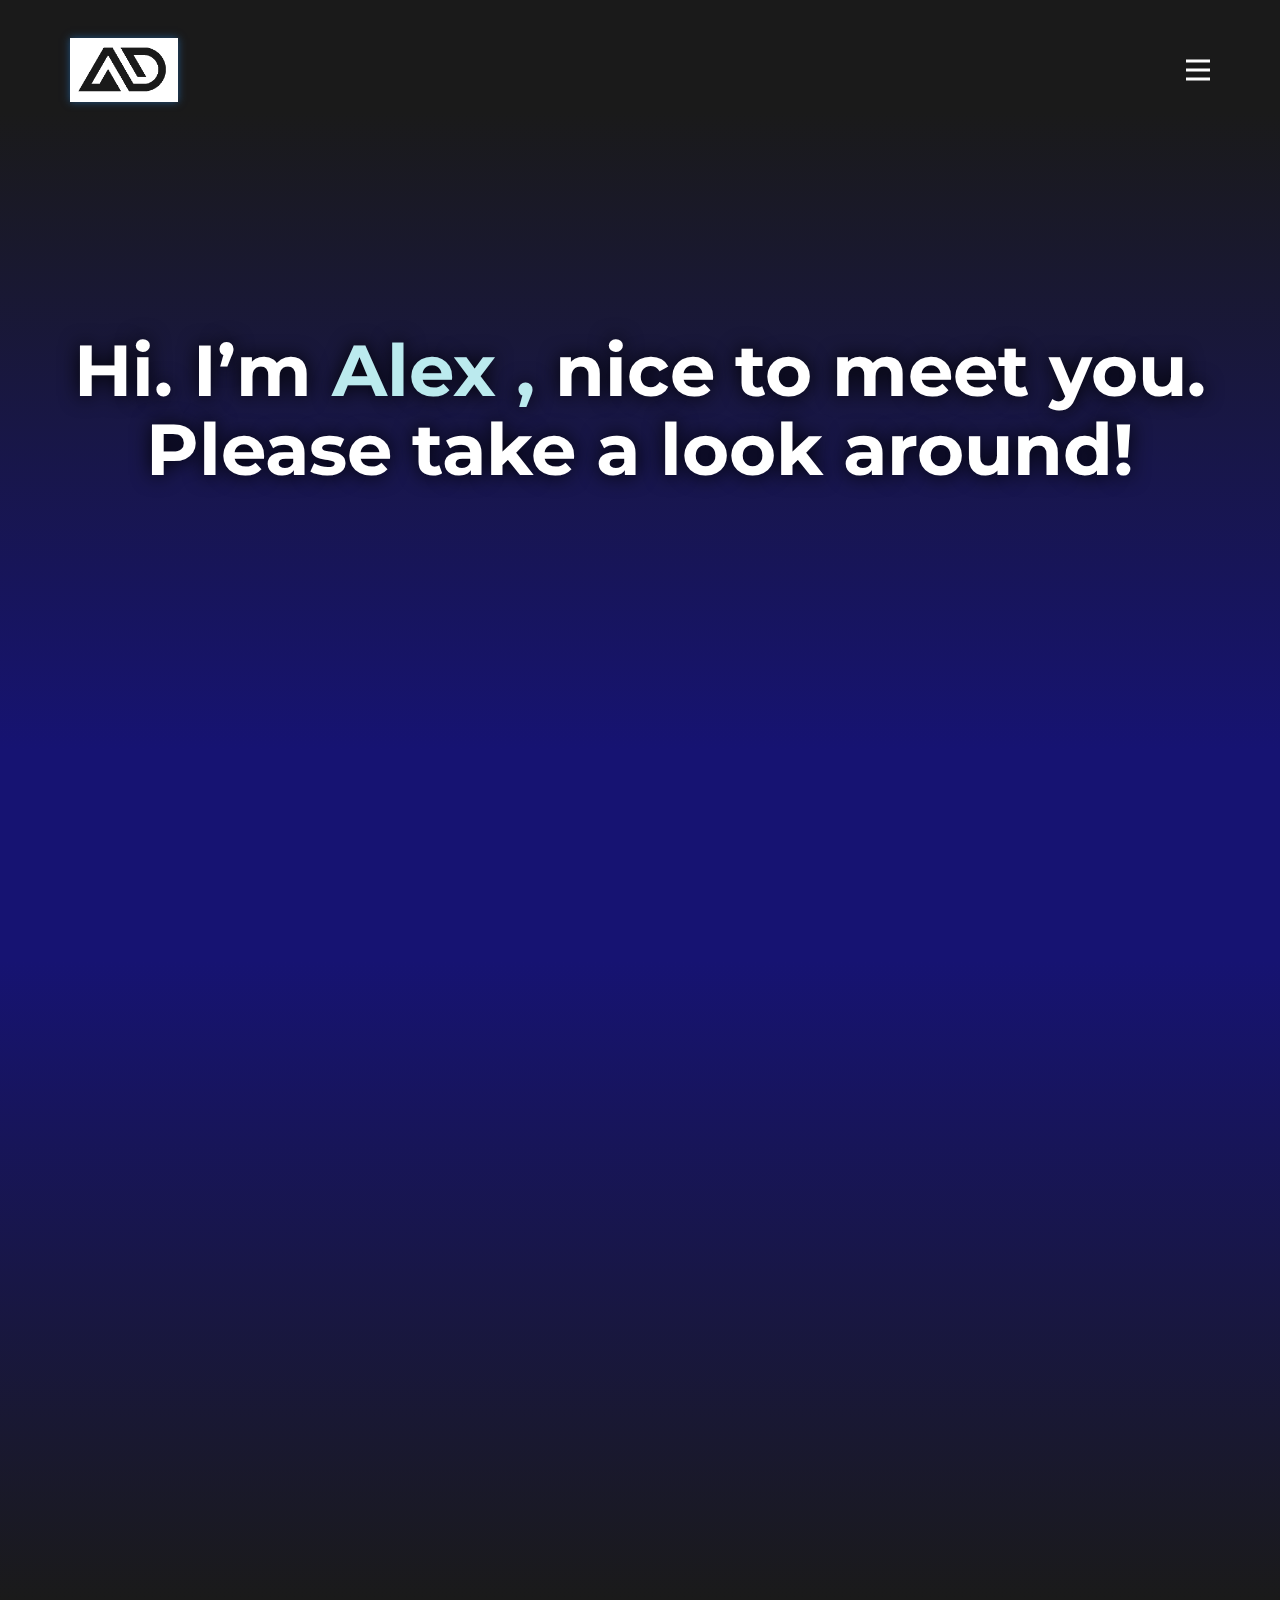
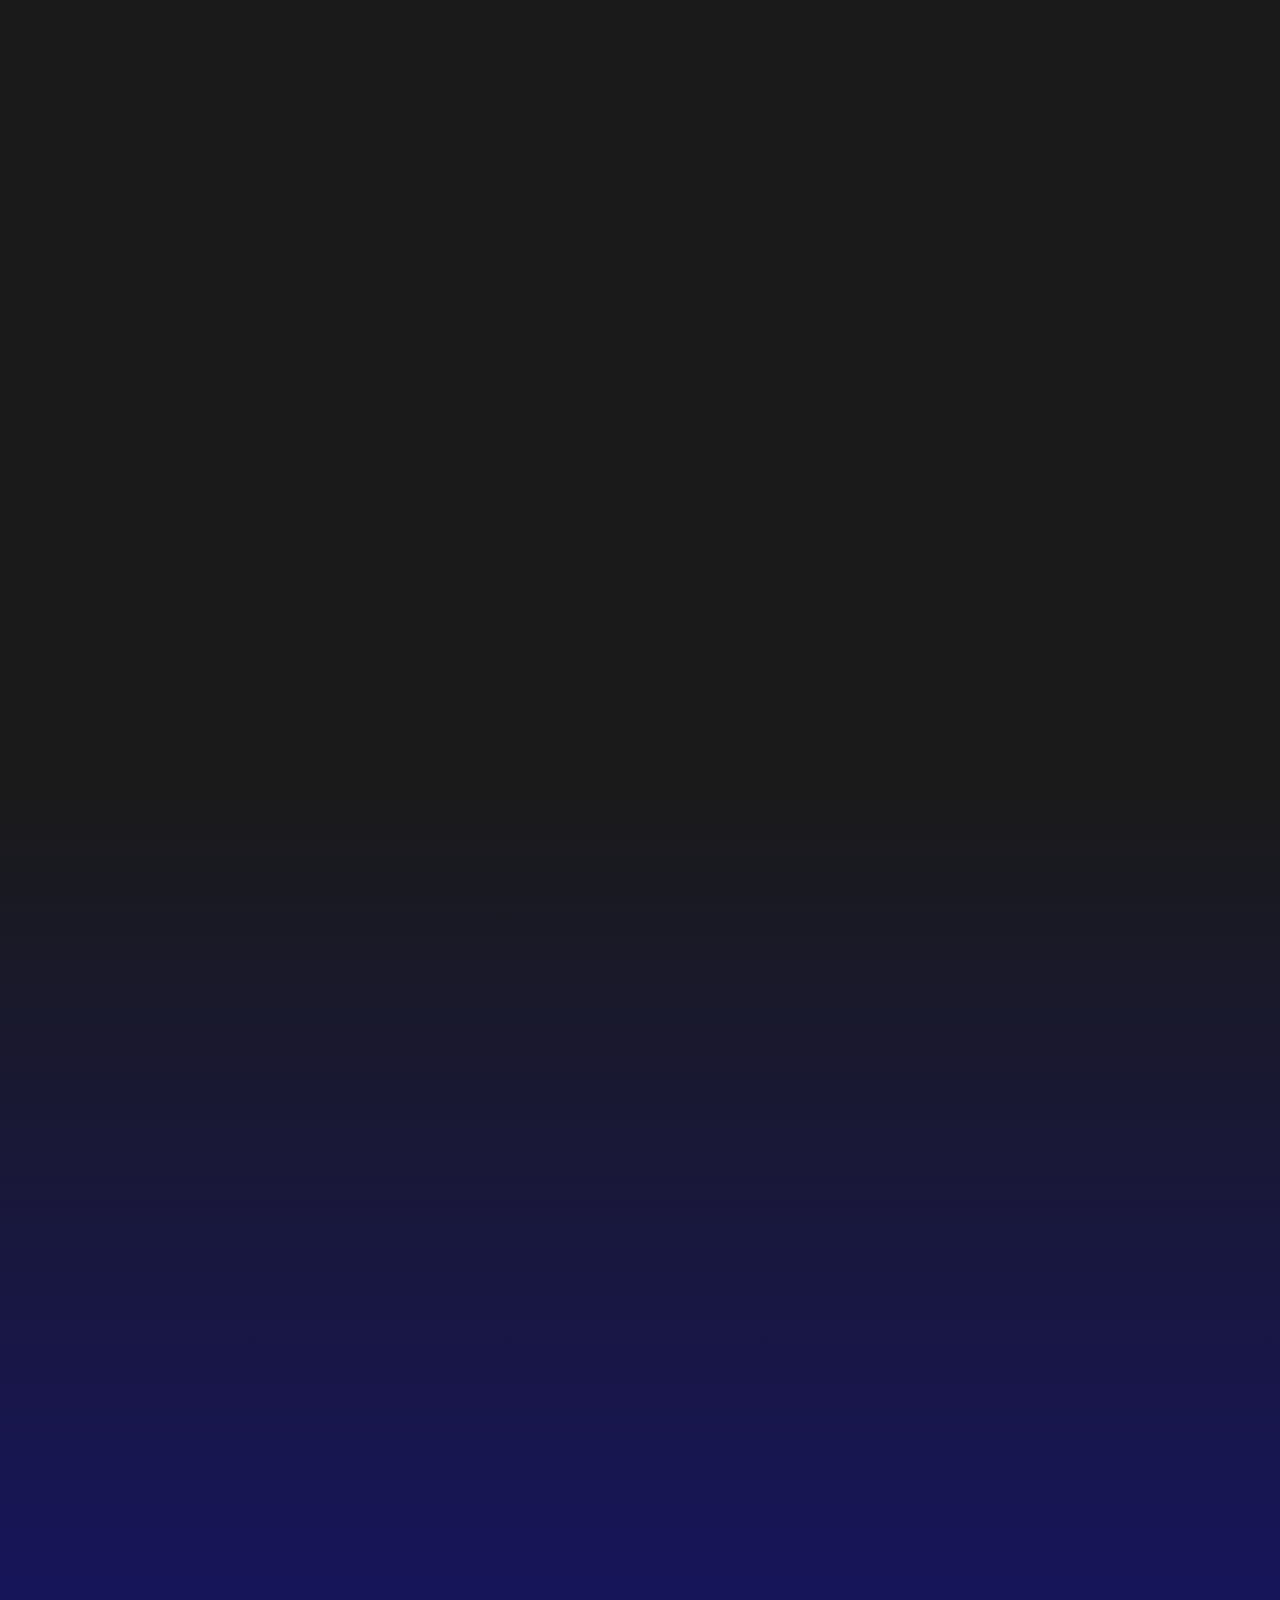
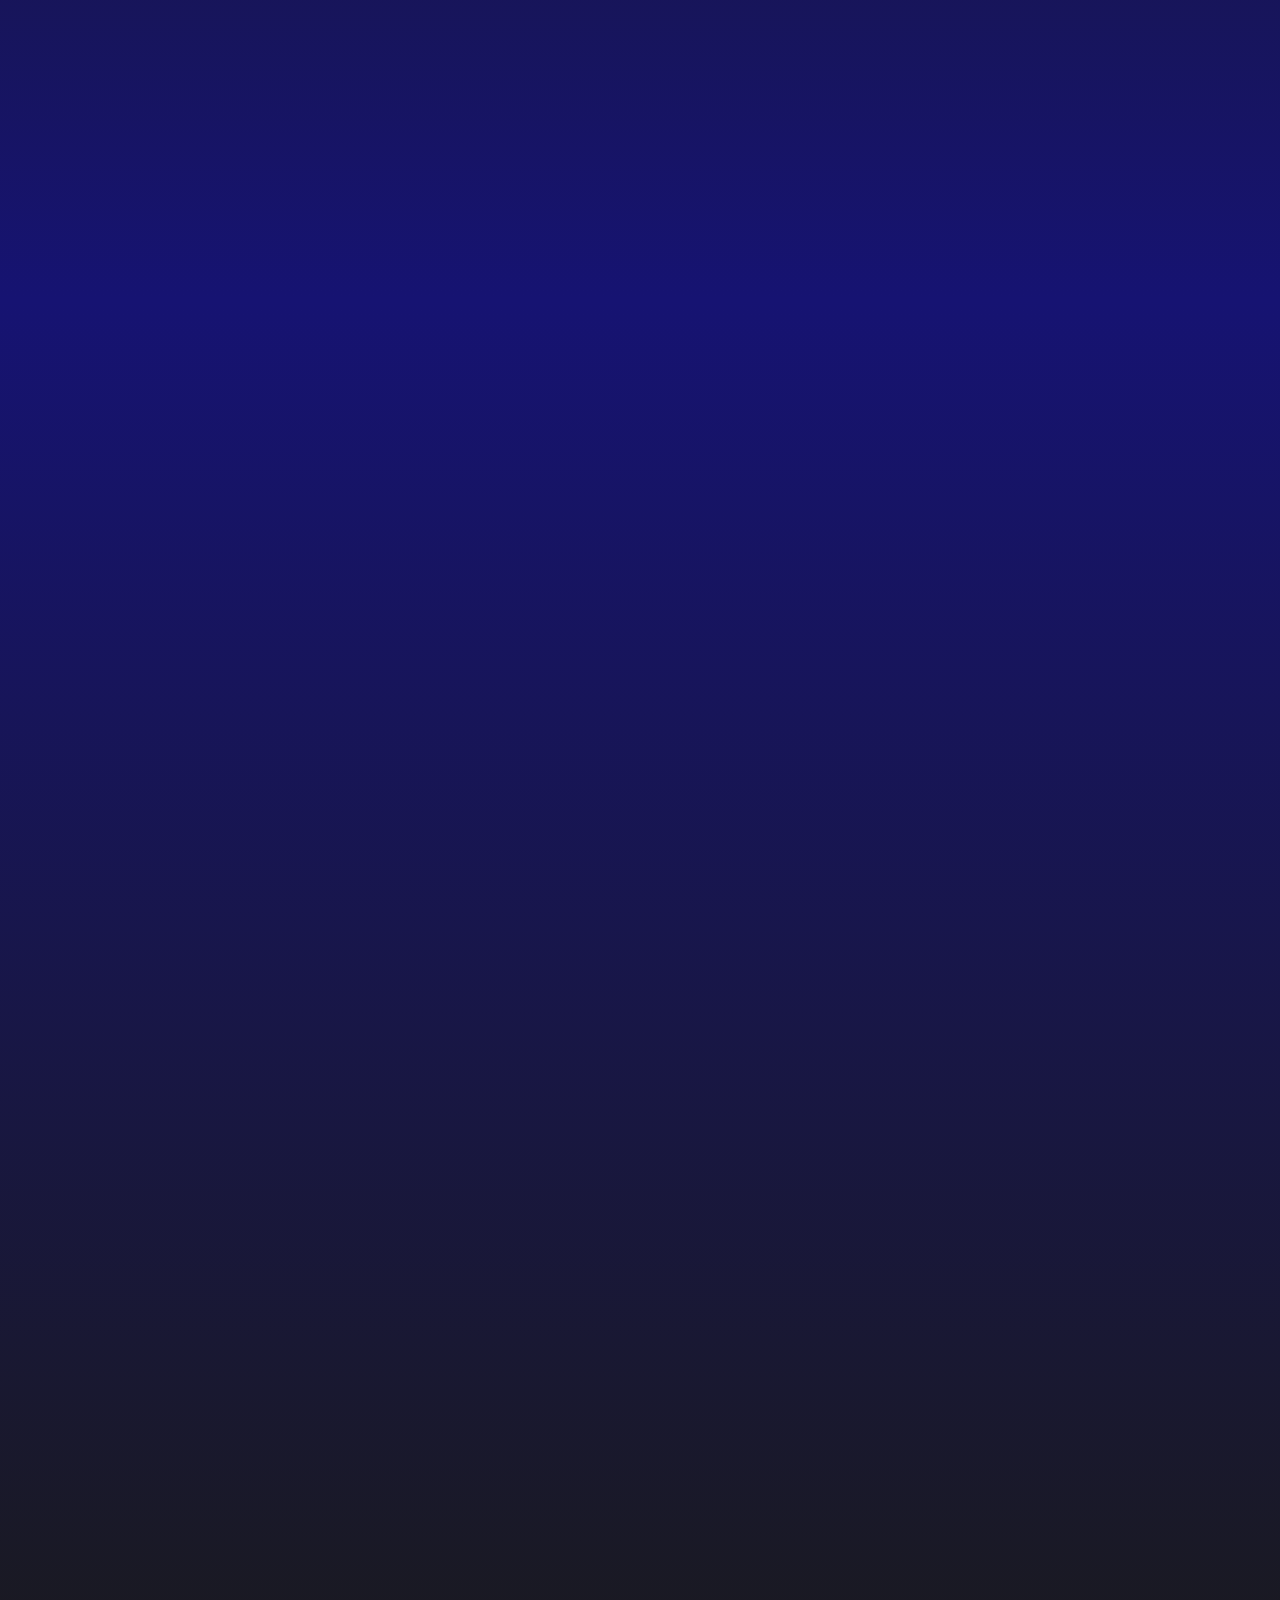
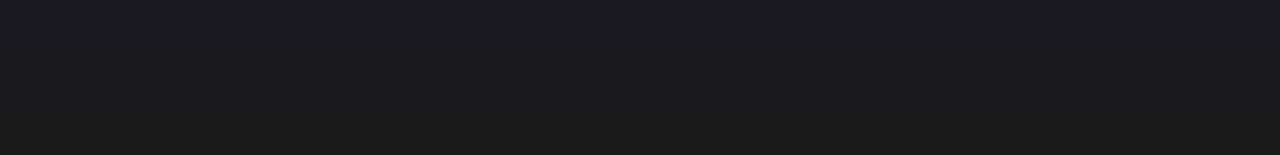
==== AD-Portfolio.html @ 165a0d41 "merged blue-c.scheme" ====
<!DOCTYPE html>
<html style="font-size: 16px;" lang="en"><head>
    <meta name="viewport" content="width=device-width, initial-scale=1.0">
    <meta charset="utf-8">
    <meta name="keywords" content="Software Development">
    <meta name="description" content="">
    <title>AD Portfolio</title>
    <link rel="stylesheet" href="nicepage.css" media="screen">
<link rel="stylesheet" href="AD-Portfolio.css" media="screen">
    <script class="u-script" type="text/javascript" src="jquery-1.9.1.min.js" defer=""></script>
    <script class="u-script" type="text/javascript" src="nicepage.js" defer=""></script>
    <meta name="generator" content="Nicepage 6.11.10, nicepage.com">
    <link id="u-theme-google-font" rel="stylesheet" href="https://fonts.googleapis.com/css?family=Montserrat:100,100i,200,200i,300,300i,400,400i,500,500i,600,600i,700,700i,800,800i,900,900i|Open+Sans:300,300i,400,400i,500,500i,600,600i,700,700i,800,800i">
    <link id="u-page-google-font" rel="stylesheet" href="https://fonts.googleapis.com/css?family=Montserrat:100,100i,200,200i,300,300i,400,400i,500,500i,600,600i,700,700i,800,800i,900,900i|Open+Sans:300,300i,400,400i,500,500i,600,600i,700,700i,800,800i|Poppins:100,100i,200,200i,300,300i,400,400i,500,500i,600,600i,700,700i,800,800i,900,900i">
    
    
    
    
    
    
    
    
    <script type="application/ld+json">{
		"@context": "http://schema.org",
		"@type": "Organization",
		"name": "AD Portfolio",
		"url": "/",
		"logo": "images/image_2024-06-10_055032348.png"
}</script>
    <meta name="theme-color" content="#161372">
    <meta property="og:title" content="AD Portfolio">
    <meta property="og:description" content="">
    <meta property="og:type" content="website">
    <link rel="canonical" href="/">
  <meta data-intl-tel-input-cdn-path="intlTelInput/"></head>
  <body data-path-to-root="./" data-include-products="false" class="u-body u-xl-mode" data-lang="en"><header class="u-clearfix u-grey-90 u-header u-header" id="sec-9bd1"><div class="u-clearfix u-sheet u-sheet-1">
        <a href="#" class="u-image u-logo u-text-black u-image-1" data-image-width="383" data-image-height="228">
          <img src="images/image_2024-06-10_055032348.png" class="u-logo-image u-logo-image-1" data-image-width="64">
        </a>
        <nav class="u-menu u-menu-hamburger u-offcanvas u-menu-1" data-responsive-from="XL">
          <div class="menu-collapse" style="font-size: 1rem; letter-spacing: 0px; font-weight: 700; text-transform: uppercase;" wfd-invisible="true">
            <a class="u-button-style u-custom-active-border-color u-custom-border u-custom-border-color u-custom-borders u-custom-hover-border-color u-custom-left-right-menu-spacing u-custom-padding-bottom u-custom-text-color u-custom-text-hover-color u-custom-top-bottom-menu-spacing u-nav-link u-text-active-palette-1-base u-text-hover-palette-2-base u-text-white" href="#">
              <svg class="u-svg-link" viewBox="0 0 24 24"><use xlink:href="#menu-hamburger"></use></svg>
              <svg class="u-svg-content" version="1.1" id="menu-hamburger" viewBox="0 0 16 16" x="0px" y="0px" xmlns:xlink="http://www.w3.org/1999/xlink" xmlns="http://www.w3.org/2000/svg"><g><rect y="1" width="16" height="2"></rect><rect y="7" width="16" height="2"></rect><rect y="13" width="16" height="2"></rect>
</g></svg>
            </a>
          </div>
          <div class="u-custom-menu u-nav-container" wfd-invisible="true">
            <ul class="u-nav u-spacing-30 u-unstyled u-nav-1"><li class="u-nav-item"><a class="u-border-2 u-border-active-palette-1-base u-border-hover-palette-1-base u-border-no-left u-border-no-right u-border-no-top u-button-style u-nav-link u-text-active-palette-1-base u-text-grey-90 u-text-hover-grey-90" href="AD-Portfolio.html#carousel_a971" style="padding: 10px 0px;">Expertise</a>
</li><li class="u-nav-item"><a class="u-border-2 u-border-active-palette-1-base u-border-hover-palette-1-base u-border-no-left u-border-no-right u-border-no-top u-button-style u-nav-link u-text-active-palette-1-base u-text-grey-90 u-text-hover-grey-90" href="AD-Portfolio.html#sec-734d" style="padding: 10px 0px;">Experience</a>
</li><li class="u-nav-item"><a class="u-border-2 u-border-active-palette-1-base u-border-hover-palette-1-base u-border-no-left u-border-no-right u-border-no-top u-button-style u-nav-link u-text-active-palette-1-base u-text-grey-90 u-text-hover-grey-90" href="AD-Portfolio.html#sec-5e2d" style="padding: 10px 0px;">Projects</a>
</li></ul>
          </div>
          <div class="u-custom-menu u-nav-container-collapse" wfd-invisible="true">
            <div class="u-black u-container-style u-inner-container-layout u-opacity u-opacity-95 u-sidenav">
              <div class="u-inner-container-layout u-sidenav-overflow">
                <div class="u-menu-close"></div>
                <ul class="u-align-center u-nav u-popupmenu-items u-unstyled u-nav-2"><li class="u-nav-item"><a class="u-button-style u-nav-link" href="AD-Portfolio.html#carousel_a971">Expertise</a>
</li><li class="u-nav-item"><a class="u-button-style u-nav-link" href="AD-Portfolio.html#sec-734d">Experience</a>
</li><li class="u-nav-item"><a class="u-button-style u-nav-link" href="AD-Portfolio.html#sec-5e2d">Projects</a>
</li></ul>
              </div>
            </div>
            <div class="u-black u-menu-overlay u-opacity u-opacity-70" wfd-invisible="true"></div>
          </div>
        </nav>
      </div></header> 
    <section class="u-clearfix u-gradient u-section-1" id="sec-c0fd">
      <div class="u-clearfix u-sheet u-sheet-1">
        <div class="data-layout-selected u-clearfix u-expanded-width u-layout-wrap u-layout-wrap-1">
          <div class="u-layout">
            <div class="u-layout-row">
              <div class="u-container-style u-hover-feature u-layout-cell u-size-60 u-layout-cell-1">
                <div class="u-container-layout u-container-layout-1">
                  <p class="u-text u-text-default u-text-1"></p>
                  <h1 class="u-align-center u-text u-text-white u-text-2"> Hi. I’m <span class="u-text-palette-2-light-2">Alex</span>
                    <span class="u-text-palette-2-light-2">,</span> nice to meet you. Please take a look around!
                  </h1>
                </div>
              </div>
            </div>
          </div>
        </div>
      </div>
      
    </section>
    <section class="u-clearfix u-palette-1-base u-section-2" id="sec-2842">
      <div class="u-expanded-width u-palette-1-base u-shape u-shape-rectangle u-shape-1"></div>
      <div class="u-list u-list-1">
        <div class="u-repeater u-repeater-1">
          <div class="u-container-style u-list-item u-radius-20 u-repeater-item u-shape-round u-video-cover u-white u-list-item-1" data-animation-name="customAnimationIn" data-animation-duration="1500" data-animation-delay="750" data-animation-out="0">
            <div class="u-container-layout u-similar-container u-valign-top u-container-layout-1"><span class="u-icon u-icon-circle u-palette-2-light-2 u-text-palette-1-base u-icon-1" data-animation-name="flipIn" data-animation-duration="1500" data-animation-direction="X" data-animation-delay="500"><svg class="u-svg-link" preserveAspectRatio="xMidYMin slice" viewBox="0 0 512 512" style=""><use xlink:href="#svg-f0bc"></use></svg><svg class="u-svg-content" viewBox="0 0 512 512" x="0px" y="0px" id="svg-f0bc" style="enable-background:new 0 0 512 512;"><g><g><path d="M386.607,304.394L367.213,285l19.393-19.393c5.859-5.858,5.859-15.356,0-21.214c-5.857-5.858-15.355-5.858-21.213,0    L346,263.787l-19.394-19.394c-5.857-5.858-15.355-5.858-21.213,0c-5.858,5.858-5.858,15.355,0,21.213L324.787,285l-19.393,19.393    c-5.858,5.858-5.858,15.355,0,21.213c5.857,5.857,15.355,5.858,21.213,0L346,306.213l19.394,19.394    c5.857,5.857,15.355,5.858,21.213,0C392.465,319.749,392.465,310.252,386.607,304.394z"></path>
</g>
</g><g><g><path d="M206.607,184.394L187.213,165l19.393-19.393c5.858-5.858,5.858-15.355,0-21.213c-5.857-5.858-15.355-5.858-21.213,0    L166,143.787l-19.394-19.394c-5.857-5.858-15.355-5.858-21.213,0c-5.858,5.858-5.858,15.355,0,21.213L144.787,165l-19.393,19.393    c-5.859,5.858-5.859,15.356,0,21.214c5.857,5.857,15.355,5.858,21.213,0L166,186.213l19.394,19.394    c5.857,5.857,15.355,5.858,21.213,0C212.465,199.749,212.465,190.252,206.607,184.394z"></path>
</g>
</g><g><g><path d="M416.606,124.394l-30-30c-0.029-0.029-0.06-0.052-0.089-0.081c-5.916-5.822-15.373-5.668-21.124,0.081l-30,30    c-5.858,5.858-5.858,15.355,0,21.213c5.857,5.858,15.355,5.858,21.213,0l4.394-4.394V180H256c-8.284,0-15,6.716-15,15v75h-32.58    c-6.192-17.459-22.865-30-42.42-30c-24.813,0-45,20.187-45,45s20.187,45,45,45c19.555,0,36.228-12.541,42.42-30H256    c8.284,0,15-6.716,15-15v-75h105c8.284,0,15-6.716,15-15v-53.787l4.394,4.394C398.322,148.535,402.161,150,406,150    s7.678-1.465,10.606-4.393C422.464,139.749,422.464,130.252,416.606,124.394z M166,300c-8.271,0-15-6.729-15-15s6.729-15,15-15    s15,6.729,15,15S174.271,300,166,300z"></path>
</g>
</g><g><g><path d="M467,0H45C20.187,0,0,20.187,0,45c0,19.555,12.541,36.228,30,42.42V345c0,24.813,20.187,45,45,45h166v34.58    c-17.459,6.192-30,22.865-30,42.42c0,24.813,20.187,45,45,45s45-20.187,45-45c0-19.555-12.541-36.228-30-42.42V390h166    c24.813,0,45-20.187,45-45V87.42c17.459-6.192,30-22.865,30-42.42C512,20.187,491.813,0,467,0z M256,482c-8.271,0-15-6.729-15-15    s6.729-15,15-15s15,6.729,15,15S264.271,482,256,482z M452,345c0,8.271-6.729,15-15,15H75c-8.271,0-15-6.729-15-15V90h392V345z     M467,60H45c-8.271,0-15-6.729-15-15s6.729-15,15-15h422c8.271,0,15,6.729,15,15S475.271,60,467,60z"></path>
</g>
</g></svg></span>
              <h4 class="u-align-center u-text u-text-default u-text-palette-3-base u-text-1">Planning</h4>
            </div>
          </div>
          <div class="u-align-center u-container-style u-list-item u-radius-20 u-repeater-item u-shape-round u-video-cover u-white u-list-item-2" data-animation-direction="Up" data-animation-name="customAnimationIn" data-animation-duration="1500" data-animation-delay="750" data-animation-out="0">
            <div class="u-container-layout u-similar-container u-valign-top u-container-layout-2"><span class="u-icon u-icon-circle u-palette-2-light-2 u-text-palette-1-base u-icon-2" data-animation-name="flipIn" data-animation-duration="1500" data-animation-direction="X" data-animation-delay="500"><svg class="u-svg-link" preserveAspectRatio="xMidYMin slice" viewBox="0 0 512 512" style=""><use xlink:href="#svg-177e"></use></svg><svg class="u-svg-content" viewBox="0 0 512 512" x="0px" y="0px" id="svg-177e" style="enable-background:new 0 0 512 512;"><g><g><path d="M497,0h-60c-8.284,0-15,6.716-15,15v15H298.42C292.228,12.542,275.555,0,256,0s-36.228,12.542-42.42,30H90V15    c0-8.284-6.716-15-15-15H15C6.716,0,0,6.716,0,15v60c0,8.284,6.716,15,15,15h60c8.284,0,15-6.716,15-15V59.8h62.377    c-54.116,34.274-87.012,92.175-90.969,153.642C43.738,219.518,31,236.294,31,256c0,24.813,20.187,45,45,45s45-20.187,45-45    c0-19.38-12.315-35.938-29.53-42.26c5.326-70.647,56.198-131.494,124.226-148.758C223.07,79.794,238.361,90,256,90    c17.639,0,32.93-10.206,40.304-25.017c68.029,17.264,118.9,78.111,124.226,148.758C403.315,220.062,391,236.62,391,256    c0,24.813,20.187,45,45,45s45-20.187,45-45c0-19.706-12.738-36.482-30.408-42.558C446.627,151.852,413.633,94.207,359.623,60H422    v15c0,8.284,6.716,15,15,15h60c8.284,0,15-6.716,15-15V15C512,6.716,505.284,0,497,0z M60,60H30V30h30V60z M76,271    c-8.271,0-15-6.729-15-15s6.729-15,15-15s15,6.729,15,15S84.271,271,76,271z M256,60c-8.271,0-15-6.729-15-15s6.729-15,15-15    s15,6.729,15,15S264.271,60,256,60z M436,241c8.271,0,15,6.729,15,15s-6.729,15-15,15s-15-6.729-15-15S427.729,241,436,241z     M482,60h-30V30h30V60z"></path>
</g>
</g><g><g><path d="M388.48,307.679l-120-179.999c-0.004-0.006-0.009-0.012-0.013-0.019c-0.043-0.064-0.09-0.125-0.134-0.188    c-0.206-0.299-0.423-0.587-0.649-0.868c-6.321-7.854-18.357-7.324-24.017,0.868c-0.044,0.063-0.091,0.124-0.134,0.188    c-0.004,0.007-0.009,0.012-0.013,0.019l-120,180c-3.967,5.949-3.182,13.871,1.874,18.927    c29.927,29.927,48.975,69.047,54.164,110.901c-2.329,1.883-4.578,3.899-6.71,6.081C158.759,458.001,151,476.97,151,497    c0,8.284,6.716,15,15,15h180c8.284,0,15-6.716,15-15c0-20.03-7.759-38.999-21.847-53.412c-2.133-2.182-4.381-4.198-6.711-6.081    c5.188-41.856,24.236-80.976,54.163-110.9C391.662,321.551,392.447,313.628,388.48,307.679z M256,301c8.271,0,15,6.729,15,15    s-6.729,15-15,15s-15-6.729-15-15S247.729,301,256,301z M183.558,482c6.241-17.833,23.159-31,42.442-31h60    c19.283,0,36.201,13.167,42.442,31H183.558z M304.245,423.283C298.345,421.777,292.229,421,286,421h-60    c-6.229,0-12.345,0.777-18.245,2.284c-7.02-40.429-25.251-78.221-52.65-108.899L241,185.542v88.039    c-17.459,6.192-30,22.865-30,42.42c0,24.813,20.187,45,45,45s45-20.187,45-45c0-19.555-12.541-36.228-30-42.42v-88.039    l85.896,128.843C329.496,345.06,311.264,382.853,304.245,423.283z"></path>
</g>
</g></svg></span>
              <h4 class="u-text u-text-default u-text-palette-3-base u-text-2">ux Design</h4>
            </div>
          </div>
          <div class="u-align-center u-container-style u-list-item u-radius-20 u-repeater-item u-shape-round u-video-cover u-white u-list-item-3" data-animation-direction="Up" data-animation-name="customAnimationIn" data-animation-duration="1500" data-animation-delay="750" data-animation-out="0">
            <div class="u-container-layout u-similar-container u-valign-top u-container-layout-3"><span class="u-icon u-icon-circle u-palette-2-light-2 u-text-palette-1-base u-icon-3" data-animation-name="flipIn" data-animation-duration="1500" data-animation-direction="X" data-animation-delay="500"><svg class="u-svg-link" preserveAspectRatio="xMidYMin slice" viewBox="0 0 512 512" style=""><use xlink:href="#svg-64e0"></use></svg><svg class="u-svg-content" viewBox="0 0 512 512" x="0px" y="0px" id="svg-64e0" style="enable-background:new 0 0 512 512;"><g><g><path d="M0,15.845v420.259h164.332v30.049h-30.036v30.001h243.407v-30.001h-30.036v-30.049H512V15.845H0z M317.665,466.153    H194.334v-30.049h123.332V466.153z M481.999,406.103H30.001v-60.075h451.997V406.103z M481.999,316.027H30.001V45.847h451.997    V316.027z"></path>
</g>
</g><g><g><polygon points="203.943,126.712 182.729,105.498 107.29,180.937 182.729,256.375 203.943,235.161 149.718,180.937   "></polygon>
</g>
</g><g><g><polygon points="329.271,105.498 308.057,126.712 362.282,180.937 308.057,235.161 329.271,256.375 404.709,180.937   "></polygon>
</g>
</g><g><g><rect x="166.742" y="165.947" transform="matrix(0.1951 -0.9808 0.9808 0.1951 28.5815 396.7237)" width="178.511" height="30.002"></rect>
</g>
</g></svg></span>
              <h4 class="u-text u-text-default u-text-palette-3-base u-text-3">development</h4>
            </div>
          </div>
          <div class="u-align-center u-container-style u-list-item u-radius-20 u-repeater-item u-shape-round u-video-cover u-white u-list-item-4" data-animation-direction="Up" data-animation-name="customAnimationIn" data-animation-duration="1500" data-animation-delay="750" data-animation-out="0">
            <div class="u-container-layout u-similar-container u-valign-top u-container-layout-4"><span class="u-icon u-icon-circle u-palette-2-light-2 u-text-palette-1-base u-icon-4" data-animation-name="flipIn" data-animation-duration="1500" data-animation-direction="X" data-animation-delay="500"><svg class="u-svg-link" preserveAspectRatio="xMidYMin slice" viewBox="0 0 24 24" style=""><use xlink:href="#svg-c87d"></use></svg><svg class="u-svg-content" viewBox="0 0 24 24" id="svg-c87d"><path d="m22.25 20h-20.5c-.965 0-1.75-.785-1.75-1.75v-12.5c0-.965.785-1.75 1.75-1.75h1.68c.414 0 .75.336.75.75s-.336.75-.75.75h-1.68c-.136 0-.25.114-.25.25v12.5c0 .136.114.25.25.25h20.5c.136 0 .25-.114.25-.25v-12.5c0-.136-.114-.25-.25-.25h-1.68c-.414 0-.75-.336-.75-.75s.336-.75.75-.75h1.68c.965 0 1.75.785 1.75 1.75v12.5c0 .965-.785 1.75-1.75 1.75z"></path><path d="m16.25 24h-8.5c-.414 0-.75-.336-.75-.75s.336-.75.75-.75h8.5c.414 0 .75.336.75.75s-.336.75-.75.75z"></path><path d="m12 24c-.414 0-.75-.336-.75-.75v-4c0-.414.336-.75.75-.75s.75.336.75.75v4c0 .414-.336.75-.75.75z"></path><path d="m14 4.5h-4c-.414 0-.75-.336-.75-.75 0-1.517 1.233-2.75 2.75-2.75s2.75 1.233 2.75 2.75c0 .414-.336.75-.75.75zm-3-1.5h2c-.229-.304-.591-.5-1-.5s-.771.196-1 .5z"></path><path d="m13.601 3.3c-.069 0-.139-.01-.208-.029-.398-.115-.628-.53-.513-.929.397-1.379 1.68-2.342 3.12-2.342.414 0 .75.336.75.75s-.336.75-.75.75c-.775 0-1.466.518-1.679 1.258-.095.328-.395.542-.72.542z"></path><path d="m10.399 3.3c-.326 0-.625-.214-.72-.542-.213-.74-.904-1.258-1.679-1.258-.414 0-.75-.336-.75-.75s.336-.75.75-.75c1.44 0 2.723.963 3.121 2.342.115.398-.115.813-.513.929-.07.019-.14.029-.209.029z"></path><path d="m14.75 7c-.336 0-.642-.228-.727-.568-.101-.401.144-.809.545-.909l1.666-.416.846-1.691c.186-.371.636-.521 1.006-.336.371.186.521.636.335 1.006l-1 2c-.098.196-.276.34-.489.393l-2 .5c-.061.014-.122.021-.182.021z"></path><path d="m17.75 12c-.275 0-.54-.151-.671-.415l-.886-1.771-1.771-.858c-.373-.181-.528-.629-.348-1.002s.629-.527 1.002-.348l2 .97c.149.072.27.191.344.34l1 2c.185.37.035.82-.335 1.006-.107.053-.222.078-.335.078z"></path><path d="m9.25 7c-.06 0-.121-.007-.182-.022l-2-.5c-.213-.053-.391-.197-.489-.393l-1-2c-.185-.37-.035-.82.335-1.006.372-.185.821-.035 1.006.336l.846 1.691 1.666.416c.402.101.646.508.545.909-.084.341-.391.569-.727.569z"></path><path d="m6.25 12c-.113 0-.227-.025-.335-.079-.371-.186-.521-.636-.335-1.006l1-2c.074-.148.195-.268.344-.34l2-.97c.372-.178.821-.025 1.001.348.181.373.025.821-.348 1.002l-1.77.858-.886 1.771c-.131.265-.397.416-.671.416z"></path><path d="m12 13c-1.93 0-3.5-1.57-3.5-3.5v-5.75c0-.414.336-.75.75-.75h5.5c.414 0 .75.336.75.75v5.75c0 1.93-1.57 3.5-3.5 3.5zm-2-8.5v5c0 1.103.897 2 2 2s2-.897 2-2v-5z"></path><path d="m12 13c-.414 0-.75-.336-.75-.75v-8.5c0-.414.336-.75.75-.75s.75.336.75.75v8.5c0 .414-.336.75-.75.75z"></path></svg></span>
              <h4 class="u-text u-text-default u-text-palette-3-base u-text-4">testing</h4>
            </div>
          </div>
        </div>
      </div>
    </section>
    <section class="u-clearfix u-gradient u-section-3" id="carousel_a971">
      <div class="u-clearfix u-sheet u-sheet-1">
        <div class="data-layout-selected u-clearfix u-expanded-width u-layout-wrap u-layout-wrap-1">
          <div class="u-gutter-0 u-layout" style="">
            <div class="u-layout-row" style="">
              <div class="u-align-left-md u-align-left-sm u-align-left-xs u-container-style u-layout-cell u-size-30 u-layout-cell-1" data-animation-name="customAnimationIn" data-animation-duration="1500" data-animation-delay="500">
                <div class="u-container-layout u-valign-top u-container-layout-1">
                  <h4 class="u-align-left-lg u-align-left-xl u-text u-text-palette-1-light-2 u-text-1">my skills</h4>
                  <h2 class="u-text u-text-palette-2-light-2 u-text-2">
                    <span class="u-text-palette-3-base">//</span> Expertise
                  </h2>
                  <p class="u-align-left-lg u-align-left-xl u-text u-text-palette-1-light-2 u-text-3">My education in electrical engineering and computer science, combined with hands-on projects and internships, has equipped me with a diverse skill set.<br>
                    <br>
                  </p>
                  <a href="files/CV_EN_Alexandru_Duta.pdf" class="u-active-palette-1-base u-border-2 u-border-active-palette-3-base u-border-hover-palette-3-base u-border-palette-3-base u-btn u-btn-round u-button-style u-file-link u-hover-palette-1-base u-palette-3-base u-radius-8 u-text-active-white u-text-body-alt-color u-text-hover-white u-btn-1">resume&nbsp;&nbsp;<span class="u-icon u-text-white u-icon-1"><svg class="u-svg-content" viewBox="-16 0 384 384" style="width: 1em; height: 1em;"><path d="m256 0h-256v384h32v-352h192v96h96v256h32v-302.625l-81.375-81.375zm64 96h-64v-64h1.375l62.625 62.625zm0 0"></path><path d="m68.808594 254.832031 196.457031-46.222656-127.121094-115.554687zm129.933594-63.441406-75.542969 17.777344 26.664062-62.214844zm0 0"></path><path d="m64 288h224v32h-224zm0 0"></path><path d="m64 352h176v32h-176zm0 0"></path></svg></span>
                  </a>
                </div>
              </div>
              <div class="u-container-style u-layout-cell u-size-30 u-layout-cell-2" data-animation-name="customAnimationIn" data-animation-duration="1500" data-animation-delay="500">
                <div class="u-container-layout u-valign-top u-container-layout-2">
                  <ul class="u-align-left u-custom-list u-text u-text-palette-1-light-2 u-text-4">
                    <li>
                      <div class="u-list-icon">
                        <div xmlns="http://www.w3.org/2000/svg" xmlns:xlink="http://www.w3.org/1999/xlink" version="1.1" xml:space="preserve" class="u-svg-content">—</div>
                      </div>Computer-Aided Design
                    </li>
                    <li>
                      <div class="u-list-icon">
                        <div xmlns="http://www.w3.org/2000/svg" xmlns:xlink="http://www.w3.org/1999/xlink" version="1.1" xml:space="preserve" class="u-svg-content">—</div>
                      </div>Database Management
                    </li>
                    <li>
                      <div class="u-list-icon">
                        <div xmlns="http://www.w3.org/2000/svg" xmlns:xlink="http://www.w3.org/1999/xlink" version="1.1" xml:space="preserve" class="u-svg-content">—</div>
                      </div> Framework Integration
                    </li>
                    <li>
                      <div class="u-list-icon">
                        <div xmlns="http://www.w3.org/2000/svg" xmlns:xlink="http://www.w3.org/1999/xlink" version="1.1" xml:space="preserve" class="u-svg-content">—</div>
                      </div>IT Literacy and Proficiency
                    </li>
                    <li>
                      <div class="u-list-icon">
                        <div xmlns="http://www.w3.org/2000/svg" xmlns:xlink="http://www.w3.org/1999/xlink" version="1.1" xml:space="preserve" class="u-svg-content">—</div>
                      </div>Object-Oriented Programming
                    </li>
                    <li>
                      <div class="u-list-icon">
                        <div xmlns="http://www.w3.org/2000/svg" xmlns:xlink="http://www.w3.org/1999/xlink" version="1.1" xml:space="preserve" class="u-svg-content">—</div>
                      </div>
                    </li>
                    <li>
                      <div class="u-list-icon">
                        <div xmlns="http://www.w3.org/2000/svg" xmlns:xlink="http://www.w3.org/1999/xlink" version="1.1" xml:space="preserve" class="u-svg-content">—</div>
                      </div>Software Development
                    </li>
                    <li>
                      <div class="u-list-icon">
                        <div xmlns="http://www.w3.org/2000/svg" xmlns:xlink="http://www.w3.org/1999/xlink" version="1.1" xml:space="preserve" class="u-svg-content">—</div>
                      </div>
                    </li>
                    <li>
                      <div class="u-list-icon">
                        <div xmlns="http://www.w3.org/2000/svg" xmlns:xlink="http://www.w3.org/1999/xlink" version="1.1" xml:space="preserve" class="u-svg-content">—</div>
                      </div>Software Testing and Debugging<br>
                    </li>
                    <li>
                      <div class="u-list-icon">
                        <div xmlns="http://www.w3.org/2000/svg" xmlns:xlink="http://www.w3.org/1999/xlink" version="1.1" xml:space="preserve" class="u-svg-content">—</div>
                      </div>Software Documentation<br>
                    </li>
                    <li>
                      <div class="u-list-icon">
                        <div xmlns="http://www.w3.org/2000/svg" xmlns:xlink="http://www.w3.org/1999/xlink" version="1.1" xml:space="preserve" class="u-svg-content">—</div>
                      </div>Version Control (Git)<br>
                    </li>
                    <li>
                      <div class="u-list-icon">
                        <div xmlns="http://www.w3.org/2000/svg" xmlns:xlink="http://www.w3.org/1999/xlink" version="1.1" xml:space="preserve" class="u-svg-content">—</div>
                      </div>Website Design &amp; Development<br>
                    </li>
                  </ul>
                </div>
              </div>
            </div>
          </div>
        </div>
      </div>
    </section>
    <section class="u-align-center-lg u-align-center-md u-align-center-xl u-align-left-sm u-align-left-xs u-clearfix u-grey-90 u-section-4" id="sec-734d">
      <div class="u-clearfix u-sheet u-sheet-1">
        <h2 class="u-text u-text-default u-text-palette-2-light-2 u-text-1" data-animation-name="customAnimationIn" data-animation-duration="1500">
          <span class="u-text-palette-3-base">//&nbsp;</span>Experience
        </h2>
        <p class="u-custom-font u-text u-text-palette-2-light-2 u-text-2" data-animation-name="customAnimationIn" data-animation-duration="1500" data-animation-delay="250"> Gain insight into my practical skills and real-world application of knowledge through internships, projects, and freelance work. </p>
        <div class="u-list u-list-1">
          <div class="u-repeater u-repeater-1">
            <div class="u-align-left u-container-style u-list-item u-repeater-item u-list-item-1" data-animation-name="customAnimationIn" data-animation-duration="1500" data-animation-delay="500">
              <div class="u-container-layout u-similar-container u-valign-top-lg u-valign-top-xl u-container-layout-1">
                <div class="u-border-2 u-border-palette-3-base u-expanded-width u-line u-line-horizontal u-line-1"></div>
                <p class="u-custom-font u-text u-text-palette-2-light-2 u-text-3">July 2024</p>
                <div class="u-container-style u-group u-shape-rectangle u-group-1" data-animation-name="fadeIn" data-animation-duration="1000" data-animation-delay="0">
                  <div class="u-container-layout u-valign-top u-container-layout-2">
                    <h5 class="u-custom-font u-text u-text-palette-2-light-2 u-text-4">IBM Internship</h5>
                    <p class="u-custom-font u-text u-text-palette-2-light-2 u-text-5">Java OOP &amp; Spring<br>Learnt to design and develop robust, scalable applications while gaining valuable insights into industry best practices and software engineering principles.<br>
                    </p>
                    <a href="#" class="u-active-none u-btn u-button-style u-hover-none u-none u-text-palette-2-light-2 u-btn-1">Brasov / Romania </a>
                  </div>
                </div>
              </div>
            </div>
          </div>
        </div>
        <a href="mailto:alexduta36@gmail.com" class="u-active-palette-1-base u-btn u-btn-round u-button-style u-hover-palette-1-base u-palette-3-base u-radius-8 u-text-active-white u-text-body-alt-color u-text-hover-white u-btn-2" data-animation-name="customAnimationIn" data-animation-duration="1500" data-animation-delay="1750">contact me </a>
      </div>
    </section>
    <section class="u-align-center u-clearfix u-gradient u-section-5" id="sec-5e2d">
      <h2 class="u-text u-text-default u-text-palette-1-base u-text-1" data-animation-name="customAnimationIn" data-animation-duration="1500">
        <span class="u-text-palette-3-base">//&nbsp;</span>
        <span class="u-text-palette-2-light-2">Projects</span>
      </h2>
      <div class="u-expanded-width u-palette-2-light-2 u-shape u-shape-rectangle u-shape-1" data-animation-name="customAnimationIn" data-animation-duration="1500" data-animation-delay="1000"></div>
      <div class="data-layout-selected u-clearfix u-gutter-26 u-layout-wrap u-layout-wrap-1">
        <div class="u-gutter-0 u-layout">
          <div class="u-layout-row">
            <div class="u-size-20 u-size-30-md">
              <div class="u-layout-col">
                <div class="u-align-center u-container-style u-layout-cell u-size-30 u-white u-layout-cell-1" data-animation-name="customAnimationIn" data-animation-duration="1500" data-animation-delay="250">
                  <div class="u-container-layout u-valign-top u-container-layout-1">
                    <img class="u-bottom-left-radius-20 u-bottom-right-radius-20 u-expanded-width u-image u-image-round u-image-1" src="images/yyyy.jpg" data-image-width="1200" data-image-height="801">
                    <h4 class="u-text u-text-default u-text-2">DoWNSTAIRS</h4>
                    <p class="u-text u-text-3">Downstairs Barbershop App and Website. Developed using FlutterFlow and Firebase </p>
                    <a href="https://github.com/AlexD36/barbershop-app/tree/main" class="u-border-active-palette-3-base u-border-hover-palette-3-base u-btn u-button-style u-none u-text-active-palette-1-base u-text-hover-palette-1-base u-text-palette-3-base u-btn-1" data-animation-name="" data-animation-duration="0" data-animation-delay="0" data-animation-direction="" target="_blank">Learn more&nbsp;&nbsp;<span class="u-icon u-text-black u-icon-1"><svg class="u-svg-content" viewBox="0 0 512 512" x="0px" y="0px" style="width: 1em; height: 1em;"><g><g><path d="M506.134,241.843c-0.006-0.006-0.011-0.013-0.018-0.019l-104.504-104c-7.829-7.791-20.492-7.762-28.285,0.068    c-7.792,7.829-7.762,20.492,0.067,28.284L443.558,236H20c-11.046,0-20,8.954-20,20c0,11.046,8.954,20,20,20h423.557    l-70.162,69.824c-7.829,7.792-7.859,20.455-0.067,28.284c7.793,7.831,20.457,7.858,28.285,0.068l104.504-104    c0.006-0.006,0.011-0.013,0.018-0.019C513.968,262.339,513.943,249.635,506.134,241.843z"></path>
</g>
</g></svg></span>
                    </a>
                  </div>
                </div>
                <div class="u-container-style u-hidden-md u-hidden-sm u-hidden-xs u-layout-cell u-size-30 u-layout-cell-2">
                  <div class="u-container-layout u-container-layout-2"></div>
                </div>
              </div>
            </div>
            <div class="u-size-20 u-size-30-md">
              <div class="u-layout-col">
                <div class="u-container-style u-hidden-md u-hidden-sm u-hidden-xs u-layout-cell u-size-20 u-layout-cell-3">
                  <div class="u-container-layout u-container-layout-3"></div>
                </div>
                <div class="u-align-center u-container-style u-layout-cell u-size-20 u-white u-layout-cell-4" data-animation-name="customAnimationIn" data-animation-duration="1500" data-animation-delay="500">
                  <div class="u-container-layout u-valign-top u-container-layout-4">
                    <img class="u-bottom-left-radius-20 u-bottom-right-radius-20 u-expanded-width u-image u-image-round u-image-2" src="images/cxcc.jpg" data-image-width="462" data-image-height="417">
                    <h4 class="u-text u-text-default u-text-4">Unicatalog</h4>
                    <p class="u-text u-text-5">A student management system developed using C# and MySQL </p>
                    <a href="https://github.com/AlexD36/university-catalogue" class="u-border-active-palette-3-base u-border-hover-palette-3-base u-border-none u-btn u-button-style u-none u-text-active-palette-1-base u-text-hover-palette-1-base u-text-palette-3-base u-btn-2" target="_blank">Learn more&nbsp;&nbsp;<span class="u-icon u-text-black u-icon-2"><svg class="u-svg-content" viewBox="0 0 512 512" x="0px" y="0px" style="width: 1em; height: 1em;"><g><g><path d="M506.134,241.843c-0.006-0.006-0.011-0.013-0.018-0.019l-104.504-104c-7.829-7.791-20.492-7.762-28.285,0.068    c-7.792,7.829-7.762,20.492,0.067,28.284L443.558,236H20c-11.046,0-20,8.954-20,20c0,11.046,8.954,20,20,20h423.557    l-70.162,69.824c-7.829,7.792-7.859,20.455-0.067,28.284c7.793,7.831,20.457,7.858,28.285,0.068l104.504-104    c0.006-0.006,0.011-0.013,0.018-0.019C513.968,262.339,513.943,249.635,506.134,241.843z"></path>
</g>
</g></svg></span>
                    </a>
                  </div>
                </div>
                <div class="u-container-style u-hidden-md u-hidden-sm u-hidden-xs u-layout-cell u-size-20 u-layout-cell-5">
                  <div class="u-container-layout u-container-layout-5"></div>
                </div>
              </div>
            </div>
            <div class="u-size-20 u-size-60-md">
              <div class="u-layout-col">
                <div class="u-container-style u-hidden-md u-hidden-sm u-hidden-xs u-layout-cell u-size-30 u-layout-cell-6">
                  <div class="u-container-layout u-container-layout-6"></div>
                </div>
                <div class="u-align-center u-container-style u-layout-cell u-size-30 u-white u-layout-cell-7" data-animation-name="customAnimationIn" data-animation-duration="1500" data-animation-delay="1000">
                  <div class="u-container-layout u-valign-top u-container-layout-7">
                    <img class="u-bottom-left-radius-20 u-bottom-right-radius-20 u-expanded-width u-image u-image-round u-image-3" src="images/41b33903-3e8e-4cdd-bded-87e6350ce68a.jpg" data-image-width="1336" data-image-height="1080">
                    <h4 class="u-text u-text-default u-text-6">Sphere stay</h4>
                    <p class="u-text u-text-7">Under development.<br>A hotel reservation web application developed using Java, Spring, Angular and MySQL.
                    </p>
                    <a href="https://github.com/AlexD36/hotel-reservation-web-app" class="u-border-active-palette-3-base u-border-hover-palette-3-base u-btn u-button-style u-none u-text-active-palette-1-base u-text-hover-palette-1-base u-text-palette-3-base u-btn-3" data-animation-name="" data-animation-duration="0" data-animation-delay="0" data-animation-direction="" target="_blank">Learn more&nbsp;<span class="u-icon u-text-black u-icon-3"><svg class="u-svg-content" viewBox="0 0 512 512" x="0px" y="0px" style="width: 1em; height: 1em;"><g><g><path d="M506.134,241.843c-0.006-0.006-0.011-0.013-0.018-0.019l-104.504-104c-7.829-7.791-20.492-7.762-28.285,0.068    c-7.792,7.829-7.762,20.492,0.067,28.284L443.558,236H20c-11.046,0-20,8.954-20,20c0,11.046,8.954,20,20,20h423.557    l-70.162,69.824c-7.829,7.792-7.859,20.455-0.067,28.284c7.793,7.831,20.457,7.858,28.285,0.068l104.504-104    c0.006-0.006,0.011-0.013,0.018-0.019C513.968,262.339,513.943,249.635,506.134,241.843z"></path>
</g>
</g></svg></span>
                    </a>
                  </div>
                </div>
              </div>
            </div>
          </div>
        </div>
      </div>
    </section>
    <section class="u-clearfix u-gradient u-section-6" id="sec-3220">
      <div class="u-clearfix u-sheet u-sheet-1">
        <div class="data-layout-selected u-clearfix u-expanded-width u-layout-wrap u-layout-wrap-1">
          <div class="u-layout">
            <div class="u-layout-row">
              <div class="u-container-align-center-md u-container-align-left-xl u-container-style u-layout-cell u-size-36-lg u-size-36-xl u-size-60-md u-size-60-sm u-size-60-xs u-layout-cell-1">
                <div class="u-container-layout u-valign-top-xl u-container-layout-1">
                  <div class="u-list u-list-1">
                    <div class="u-repeater u-repeater-1">
                      <div class="u-align-center u-border-12 u-border-no-bottom u-border-no-left u-border-no-right u-border-palette-3-base u-bottom-left-radius-20 u-bottom-right-radius-20 u-container-style u-grey-5 u-list-item u-repeater-item u-shape-round u-list-item-1" data-animation-direction="Up" data-animation-name="customAnimationIn" data-animation-duration="1500">
                        <div class="u-container-layout u-similar-container u-container-layout-2">
                          <h3 class="u-align-center u-custom-font u-font-montserrat u-text u-text-palette-3-base u-text-1" data-animation-name="counter" data-animation-event="scroll" data-animation-duration="3000">236</h3>
                          <h4 class="u-align-center u-text u-text-2">Cups of coffee</h4>
                        </div>
                      </div>
                      <div class="u-align-center u-border-12 u-border-no-bottom u-border-no-left u-border-no-right u-border-palette-3-base u-bottom-left-radius-20 u-bottom-right-radius-20 u-container-align-center u-container-style u-grey-5 u-list-item u-repeater-item u-shape-round u-list-item-2" data-animation-direction="Up" data-animation-name="customAnimationIn" data-animation-duration="1500">
                        <div class="u-container-layout u-similar-container u-container-layout-3">
                          <h3 class="u-align-center u-custom-font u-font-montserrat u-text u-text-palette-3-base u-text-3" data-animation-name="counter" data-animation-event="scroll" data-animation-duration="3000">4</h3>
                          <h4 class="u-align-center u-text u-text-4">projects</h4>
                        </div>
                      </div>
                      <div class="u-align-center u-border-12 u-border-no-bottom u-border-no-left u-border-no-right u-border-palette-3-base u-bottom-left-radius-20 u-bottom-right-radius-20 u-container-style u-grey-5 u-list-item u-repeater-item u-shape-round u-list-item-3" data-animation-direction="Up" data-animation-name="customAnimationIn" data-animation-duration="1500" data-animation-delay="500">
                        <div class="u-container-layout u-similar-container u-container-layout-4">
                          <h3 class="u-align-center u-custom-font u-font-montserrat u-text u-text-palette-3-base u-text-5" data-animation-name="counter" data-animation-event="scroll" data-animation-duration="3000">8</h3>
                          <h4 class="u-align-center u-text u-text-6">fUTURE IDEAS </h4>
                        </div>
                      </div>
                      <div class="u-align-center u-border-12 u-border-no-bottom u-border-no-left u-border-no-right u-border-palette-3-base u-bottom-left-radius-20 u-bottom-right-radius-20 u-container-align-center u-container-style u-grey-5 u-list-item u-repeater-item u-shape-round u-list-item-4" data-animation-name="customAnimationIn" data-animation-duration="1500" data-animation-delay="500">
                        <div class="u-container-layout u-similar-container u-container-layout-5">
                          <h3 class="u-align-center u-custom-font u-font-montserrat u-text u-text-palette-3-base u-text-7" data-animation-name="counter" data-animation-event="scroll" data-animation-duration="3000">7</h3>
                          <h4 class="u-align-center u-text u-text-8">smaller projects</h4>
                        </div>
                      </div>
                    </div>
                  </div>
                  <h2 class="u-align-center-md u-align-center-sm u-align-center-xs u-align-left-lg u-align-left-xl u-custom-font u-font-open-sans u-text u-text-palette-2-light-2 u-text-9" data-animation-name="customAnimationIn" data-animation-duration="1500" data-animation-delay="750">Aspiring Software Developer </h2>
                  <p class="u-align-center-md u-align-center-sm u-align-center-xs u-align-left-lg u-align-left-xl u-custom-font u-text u-text-palette-2-light-2 u-text-10" data-animation-name="customAnimationIn" data-animation-duration="1500" data-animation-delay="500"> I am passionate about harnessing the power of technology to solve real-world problems and enhance the lives of those around me. As a student at the faculty of electrical engineering and computer science, I specialize in developing innovative software solutions that cater to a wide range of clients </p>
                  <a href="https://github.com/AlexD36" class="u-active-palette-1-base u-align-center-md u-align-center-sm u-align-center-xs u-align-left-lg u-align-left-xl u-btn u-btn-round u-button-style u-hover-palette-1-base u-palette-3-base u-radius-8 u-text-active-white u-text-body-alt-color u-text-hover-white u-btn-1" data-animation-name="customAnimationIn" data-animation-duration="1500" data-animation-delay="750" target="_blank">Visit my projects </a>
                </div>
              </div>
              <div class="u-container-align-left u-container-style u-layout-cell u-palette-3-base u-radius-30 u-shape-round u-size-24-lg u-size-24-xl u-size-60-md u-size-60-sm u-size-60-xs u-layout-cell-2" data-animation-name="customAnimationIn" data-animation-duration="1500" data-animation-delay="500">
                <div class="u-container-layout u-valign-top u-container-layout-6">
                  <h6 class="u-align-left u-custom-font u-font-open-sans u-text u-text-default u-text-11">name</h6>
                  <p class="u-align-left u-custom-font u-text u-text-12">Duta Alexandru</p>
                  <h6 class="u-align-left u-custom-font u-font-open-sans u-text u-text-default u-text-13">Birthday</h6>
                  <p class="u-align-left u-custom-font u-text u-text-14">16. 08. 2003</p>
                  <h6 class="u-align-left u-custom-font u-font-open-sans u-text u-text-default u-text-15">Role</h6>
                  <p class="u-align-left u-custom-font u-text u-text-16">Software Developer</p>
                  <h6 class="u-align-left u-custom-font u-font-open-sans u-text u-text-default u-text-17">Email</h6>
                  <a href="#" class="u-align-left u-border-1 u-border-active-palette-2-base u-border-hover-palette-2-base u-border-no-left u-border-no-right u-border-no-top u-btn u-button-style u-none u-text-active-palette-2-base u-text-body-alt-color u-text-hover-palette-2-base u-btn-2">alexduta36@gmail.com </a>
                  <h6 class="u-align-left u-custom-font u-font-open-sans u-text u-text-default u-text-18">Phone</h6>
                  <a href="tel:+987987654321" class="u-align-left u-border-1 u-border-active-palette-2-base u-border-hover-palette-2-base u-border-no-left u-border-no-right u-border-no-top u-btn u-button-style u-none u-text-active-palette-2-base u-text-body-alt-color u-text-hover-palette-2-base u-btn-3">(+40) 731 849 063 </a>
                  <h6 class="u-align-left u-custom-font u-font-open-sans u-text u-text-default u-text-19">Website</h6>
                  <a href="#" class="u-align-left u-border-1 u-border-active-palette-2-base u-border-hover-palette-2-base u-border-no-left u-border-no-right u-border-no-top u-btn u-button-style u-none u-text-active-palette-2-base u-text-body-alt-color u-text-hover-palette-2-base u-btn-4">www.aduta.dev </a>
                  <h6 class="u-align-left u-custom-font u-font-open-sans u-text u-text-default u-text-20">location</h6>
                  <p class="u-align-left u-custom-font u-text u-text-21">Brasov, Romania </p>
                  <h6 class="u-align-left u-custom-font u-font-open-sans u-text u-text-default u-text-22">Interests</h6>
                  <p class="u-align-left u-custom-font u-text u-text-23">Games, Movies, Music</p>
                  <h6 class="u-align-left u-custom-font u-font-open-sans u-text u-text-default u-text-24">Social</h6>
                  <div class="u-social-icons u-spacing-10 u-social-icons-1">
                    <a class="u-social-url" title="facebook" target="_blank" href="https://facebook.com/AlexandruD37"><span class="u-file-icon u-icon u-social-facebook u-social-icon u-text-white u-icon-1"><img src="images/174848-06098e8c.png" alt=""></span>
                    </a>
                    <a class="u-social-url" title="linkedin" target="_blank" href="www.linkedin.com/in/alexd36"><span class="u-file-icon u-icon u-social-icon u-social-twitter u-text-white u-icon-2"><img src="images/3536569-eb4dea5f.png" alt=""></span>
                    </a>
                    <a class="u-social-url" title="instagram" target="_blank" href="https://instagram.com/alex.duta.37"><span class="u-icon u-social-icon u-social-instagram u-text-white u-icon-3"><svg class="u-svg-link" preserveAspectRatio="xMidYMin slice" viewBox="0 0 112 112" style=""><use xlink:href="#svg-fdfc"></use></svg><svg class="u-svg-content" viewBox="0 0 112 112" x="0" y="0" id="svg-fdfc"><path fill="currentColor" d="M55.9,32.9c-12.8,0-23.2,10.4-23.2,23.2s10.4,23.2,23.2,23.2s23.2-10.4,23.2-23.2S68.7,32.9,55.9,32.9z
	 M55.9,69.4c-7.4,0-13.3-6-13.3-13.3c-0.1-7.4,6-13.3,13.3-13.3s13.3,6,13.3,13.3C69.3,63.5,63.3,69.4,55.9,69.4z"></path><path fill="#FFFFFF" d="M79.7,26.8c-3,0-5.4,2.5-5.4,5.4s2.5,5.4,5.4,5.4c3,0,5.4-2.5,5.4-5.4S82.7,26.8,79.7,26.8z"></path><path fill="currentColor" d="M78.2,11H33.5C21,11,10.8,21.3,10.8,33.7v44.7c0,12.6,10.2,22.8,22.7,22.8h44.7c12.6,0,22.7-10.2,22.7-22.7
	V33.7C100.8,21.1,90.6,11,78.2,11z M91,78.4c0,7.1-5.8,12.8-12.8,12.8H33.5c-7.1,0-12.8-5.8-12.8-12.8V33.7
	c0-7.1,5.8-12.8,12.8-12.8h44.7c7.1,0,12.8,5.8,12.8,12.8V78.4z"></path></svg></span>
                    </a>
                  </div>
                </div>
              </div>
            </div>
          </div>
        </div>
      </div>
    </section>
    
    
    
    
  
</body></html>
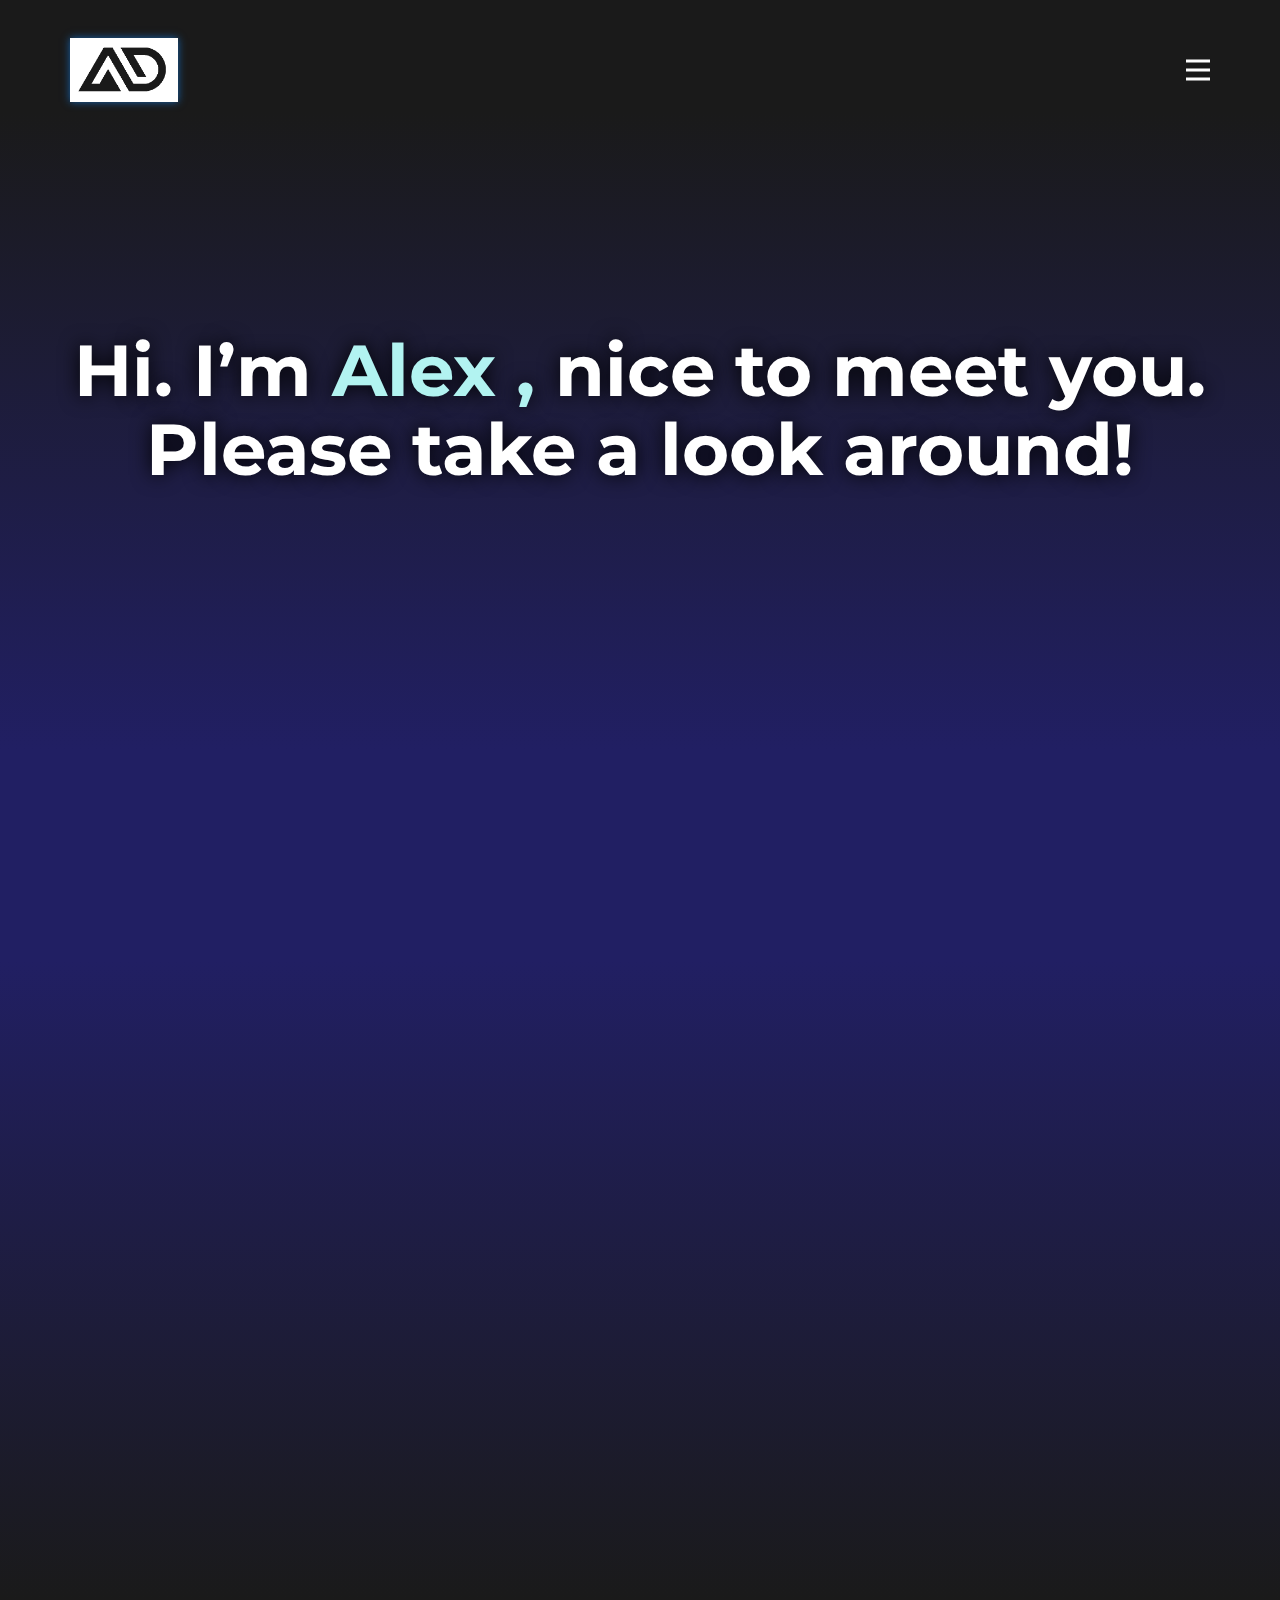
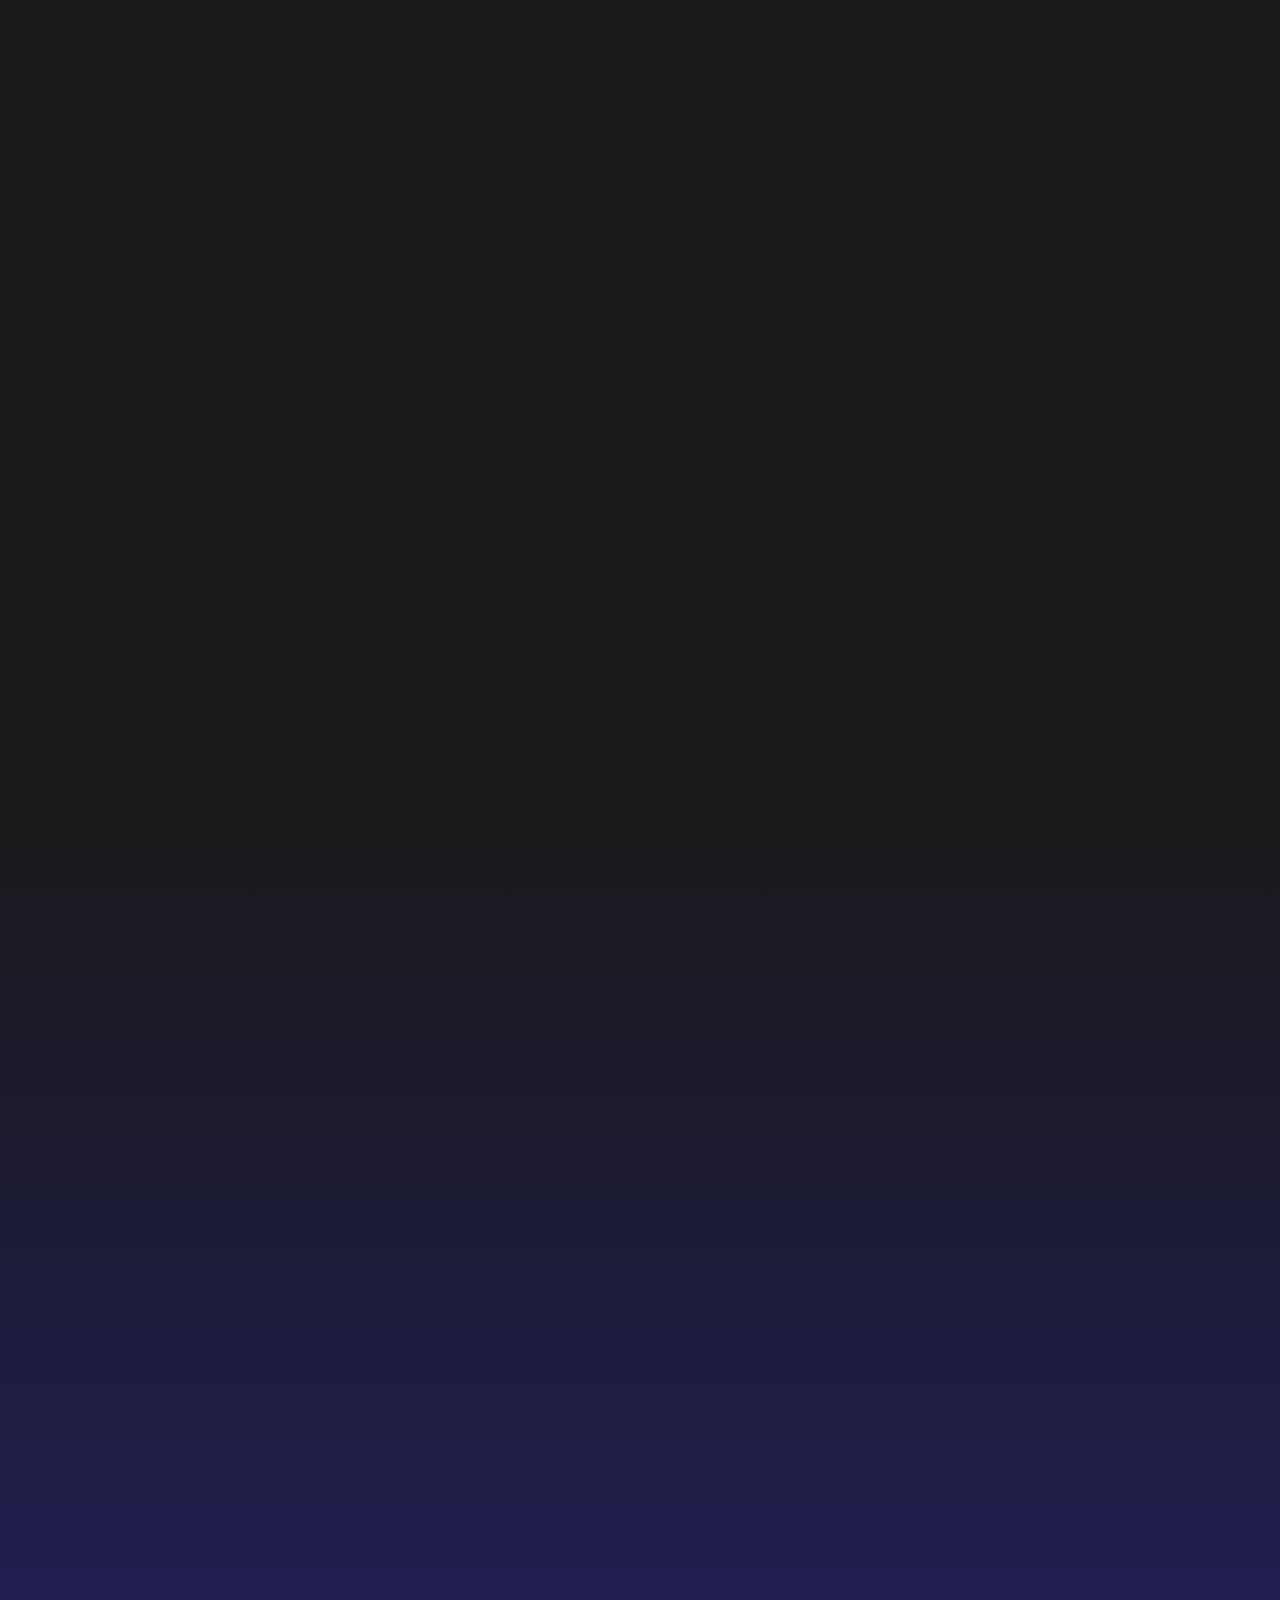
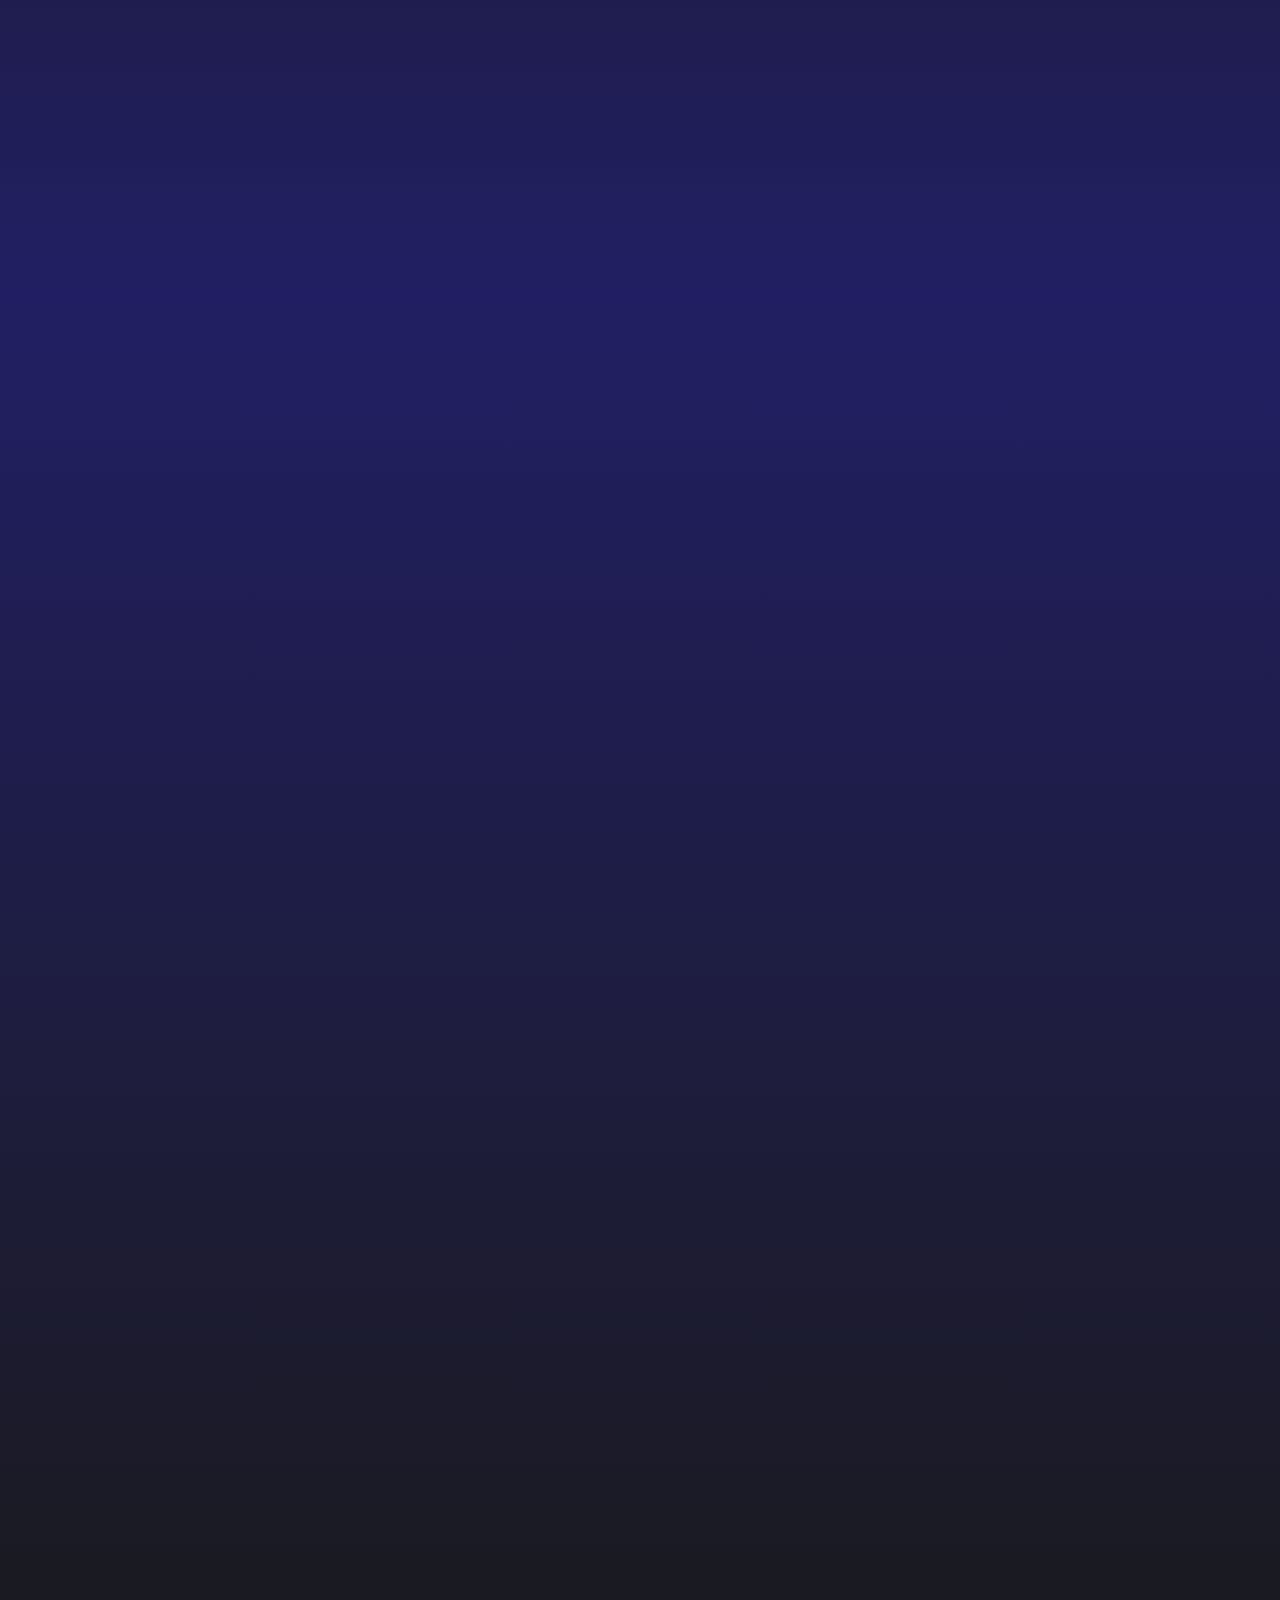
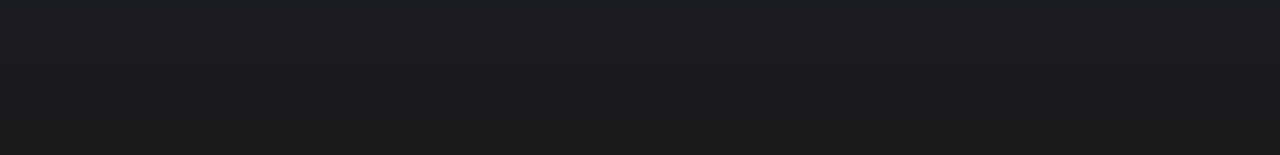
==== commit 97f06634: "c.scheme changes" ====
--- a/AD-Portfolio.html
+++ b/AD-Portfolio.html
@@ -27,7 +27,7 @@
 		"url": "/",
 		"logo": "images/image_2024-06-10_055032348.png"
 }</script>
-    <meta name="theme-color" content="#161372">
+    <meta name="theme-color" content="#211f63">
     <meta property="og:title" content="AD Portfolio">
     <meta property="og:description" content="">
     <meta property="og:type" content="website">
--- a/nicepage.css
+++ b/nicepage.css
@@ -25811,14 +25811,14 @@
 .u-container-layout.u-container-layout.u-color-1-dark-2:before,
 .u-table-alt-color-1-dark-2 tr:nth-child(even) {
   color: #ffffff;
-  background-color: #292853;
+  background-color: #2b2a4b;
 }
 .u-input.u-color-1-dark-2,
 .u-field-input.u-color-1-dark-2,
 .u-button-style.u-color-1-dark-2,
 .u-button-style.u-color-1-dark-2[class*="u-border-"] {
   color: #ffffff !important;
-  background-color: #292853 !important;
+  background-color: #2b2a4b !important;
 }
 .u-button-style.u-color-1-dark-2:hover,
 .u-button-style.u-color-1-dark-2[class*="u-border-"]:hover,
@@ -25831,7 +25831,7 @@
 li.active > .u-button-style.u-button-style.u-color-1-dark-2,
 li.active > .u-button-style.u-button-style.u-color-1-dark-2[class*="u-border-"] {
   color: #ffffff !important;
-  background-color: #25244b !important;
+  background-color: #272644 !important;
 }
 .u-hover-color-1-dark-2:hover,
 .u-hover-color-1-dark-2[class*="u-border-"]:hover,
@@ -25857,10 +25857,10 @@
 li.active > a.u-button-style.u-button-style.u-active-color-1-dark-2[class*="u-border-"],
 input.u-field-input.u-field-input.u-active-color-1-dark-2:checked {
   color: #ffffff !important;
-  background-color: #292853 !important;
+  background-color: #2b2a4b !important;
 }
 a.u-link.u-hover-color-1-dark-2:hover {
-  color: #292853 !important;
+  color: #2b2a4b !important;
 }
 .u-color-1-dark-1,
 .u-body.u-color-1-dark-1,
@@ -25872,14 +25872,14 @@
 .u-container-layout.u-container-layout.u-color-1-dark-1:before,
 .u-table-alt-color-1-dark-1 tr:nth-child(even) {
   color: #ffffff;
-  background-color: #161372;
+  background-color: #211f63;
 }
 .u-input.u-color-1-dark-1,
 .u-field-input.u-color-1-dark-1,
 .u-button-style.u-color-1-dark-1,
 .u-button-style.u-color-1-dark-1[class*="u-border-"] {
   color: #ffffff !important;
-  background-color: #161372 !important;
+  background-color: #211f63 !important;
 }
 .u-button-style.u-color-1-dark-1:hover,
 .u-button-style.u-color-1-dark-1[class*="u-border-"]:hover,
@@ -25892,7 +25892,7 @@
 li.active > .u-button-style.u-button-style.u-color-1-dark-1,
 li.active > .u-button-style.u-button-style.u-color-1-dark-1[class*="u-border-"] {
   color: #ffffff !important;
-  background-color: #141167 !important;
+  background-color: #1e1c59 !important;
 }
 .u-hover-color-1-dark-1:hover,
 .u-hover-color-1-dark-1[class*="u-border-"]:hover,
@@ -25918,10 +25918,10 @@
 li.active > a.u-button-style.u-button-style.u-active-color-1-dark-1[class*="u-border-"],
 input.u-field-input.u-field-input.u-active-color-1-dark-1:checked {
   color: #ffffff !important;
-  background-color: #161372 !important;
+  background-color: #211f63 !important;
 }
 a.u-link.u-hover-color-1-dark-1:hover {
-  color: #161372 !important;
+  color: #211f63 !important;
 }
 .u-color-1,
 .u-body.u-color-1,
@@ -25933,14 +25933,14 @@
 .u-container-layout.u-container-layout.u-color-1:before,
 .u-table-alt-color-1 tr:nth-child(even) {
   color: #ffffff;
-  background-color: #4d49e2;
+  background-color: #6764d5;
 }
 .u-input.u-color-1,
 .u-field-input.u-color-1,
 .u-button-style.u-color-1,
 .u-button-style.u-color-1[class*="u-border-"] {
   color: #ffffff !important;
-  background-color: #4d49e2 !important;
+  background-color: #6764d5 !important;
 }
 .u-button-style.u-color-1:hover,
 .u-button-style.u-color-1[class*="u-border-"]:hover,
@@ -25953,7 +25953,7 @@
 li.active > .u-button-style.u-button-style.u-color-1,
 li.active > .u-button-style.u-button-style.u-color-1[class*="u-border-"] {
   color: #ffffff !important;
-  background-color: #342fde !important;
+  background-color: #4f4bce !important;
 }
 .u-hover-color-1:hover,
 .u-hover-color-1[class*="u-border-"]:hover,
@@ -25979,10 +25979,10 @@
 li.active > a.u-button-style.u-button-style.u-active-color-1[class*="u-border-"],
 input.u-field-input.u-field-input.u-active-color-1:checked {
   color: #ffffff !important;
-  background-color: #4d49e2 !important;
+  background-color: #6764d5 !important;
 }
 a.u-link.u-hover-color-1:hover {
-  color: #4d49e2 !important;
+  color: #6764d5 !important;
 }
 .u-color-1-light-1,
 .u-body.u-color-1-light-1,
@@ -25994,14 +25994,14 @@
 .u-container-layout.u-container-layout.u-color-1-light-1:before,
 .u-table-alt-color-1-light-1 tr:nth-child(even) {
   color: #ffffff;
-  background-color: #7f7beb;
+  background-color: #908ee2;
 }
 .u-input.u-color-1-light-1,
 .u-field-input.u-color-1-light-1,
 .u-button-style.u-color-1-light-1,
 .u-button-style.u-color-1-light-1[class*="u-border-"] {
   color: #ffffff !important;
-  background-color: #7f7beb !important;
+  background-color: #908ee2 !important;
 }
 .u-button-style.u-color-1-light-1:hover,
 .u-button-style.u-color-1-light-1[class*="u-border-"]:hover,
@@ -26014,7 +26014,7 @@
 li.active > .u-button-style.u-button-style.u-color-1-light-1,
 li.active > .u-button-style.u-button-style.u-color-1-light-1[class*="u-border-"] {
   color: #ffffff !important;
-  background-color: #615ce6 !important;
+  background-color: #7371da !important;
 }
 .u-hover-color-1-light-1:hover,
 .u-hover-color-1-light-1[class*="u-border-"]:hover,
@@ -26040,10 +26040,10 @@
 li.active > a.u-button-style.u-button-style.u-active-color-1-light-1[class*="u-border-"],
 input.u-field-input.u-field-input.u-active-color-1-light-1:checked {
   color: #ffffff !important;
-  background-color: #7f7beb !important;
+  background-color: #908ee2 !important;
 }
 a.u-link.u-hover-color-1-light-1:hover {
-  color: #7f7beb !important;
+  color: #908ee2 !important;
 }
 .u-color-1-light-2,
 .u-body.u-color-1-light-2,
@@ -26054,15 +26054,15 @@
 .u-color-1-light-2.u-sidenav:before,
 .u-container-layout.u-container-layout.u-color-1-light-2:before,
 .u-table-alt-color-1-light-2 tr:nth-child(even) {
-  color: #ffffff;
-  background-color: #b3b1f4;
+  color: #111111;
+  background-color: #bdbcee;
 }
 .u-input.u-color-1-light-2,
 .u-field-input.u-color-1-light-2,
 .u-button-style.u-color-1-light-2,
 .u-button-style.u-color-1-light-2[class*="u-border-"] {
-  color: #ffffff !important;
-  background-color: #b3b1f4 !important;
+  color: #111111 !important;
+  background-color: #bdbcee !important;
 }
 .u-button-style.u-color-1-light-2:hover,
 .u-button-style.u-color-1-light-2[class*="u-border-"]:hover,
@@ -26074,8 +26074,8 @@
 .u-button-style.u-button-style.u-color-1-light-2[class*="u-border-"].active,
 li.active > .u-button-style.u-button-style.u-color-1-light-2,
 li.active > .u-button-style.u-button-style.u-color-1-light-2[class*="u-border-"] {
-  color: #ffffff !important;
-  background-color: #8f8cef !important;
+  color: #111111 !important;
+  background-color: #9c9ae5 !important;
 }
 .u-hover-color-1-light-2:hover,
 .u-hover-color-1-light-2[class*="u-border-"]:hover,
@@ -26100,11 +26100,11 @@
 li.active > a.u-button-style.u-button-style.u-active-color-1-light-2,
 li.active > a.u-button-style.u-button-style.u-active-color-1-light-2[class*="u-border-"],
 input.u-field-input.u-field-input.u-active-color-1-light-2:checked {
-  color: #ffffff !important;
-  background-color: #b3b1f4 !important;
+  color: #111111 !important;
+  background-color: #bdbcee !important;
 }
 a.u-link.u-hover-color-1-light-2:hover {
-  color: #b3b1f4 !important;
+  color: #bdbcee !important;
 }
 .u-color-1-light-3,
 .u-body.u-color-1-light-3,
@@ -26116,14 +26116,14 @@
 .u-container-layout.u-container-layout.u-color-1-light-3:before,
 .u-table-alt-color-1-light-3 tr:nth-child(even) {
   color: #111111;
-  background-color: #ecebfc;
+  background-color: #eeeefb;
 }
 .u-input.u-color-1-light-3,
 .u-field-input.u-color-1-light-3,
 .u-button-style.u-color-1-light-3,
 .u-button-style.u-color-1-light-3[class*="u-border-"] {
   color: #111111 !important;
-  background-color: #ecebfc !important;
+  background-color: #eeeefb !important;
 }
 .u-button-style.u-color-1-light-3:hover,
 .u-button-style.u-color-1-light-3[class*="u-border-"]:hover,
@@ -26136,7 +26136,7 @@
 li.active > .u-button-style.u-button-style.u-color-1-light-3,
 li.active > .u-button-style.u-button-style.u-color-1-light-3[class*="u-border-"] {
   color: #111111 !important;
-  background-color: #c4c1f6 !important;
+  background-color: #c6c6f2 !important;
 }
 .u-hover-color-1-light-3:hover,
 .u-hover-color-1-light-3[class*="u-border-"]:hover,
@@ -26162,10 +26162,10 @@
 li.active > a.u-button-style.u-button-style.u-active-color-1-light-3[class*="u-border-"],
 input.u-field-input.u-field-input.u-active-color-1-light-3:checked {
   color: #111111 !important;
-  background-color: #ecebfc !important;
+  background-color: #eeeefb !important;
 }
 a.u-link.u-hover-color-1-light-3:hover {
-  color: #ecebfc !important;
+  color: #eeeefb !important;
 }
 .u-color-1-base,
 .u-body.u-color-1-base,
@@ -26177,14 +26177,14 @@
 .u-container-layout.u-container-layout.u-color-1-base:before,
 .u-table-alt-color-1-base tr:nth-child(even) {
   color: #ffffff;
-  background-color: #161372;
+  background-color: #211f63;
 }
 .u-input.u-color-1-base,
 .u-field-input.u-color-1-base,
 .u-button-style.u-color-1-base,
 .u-button-style.u-color-1-base[class*="u-border-"] {
   color: #ffffff !important;
-  background-color: #161372 !important;
+  background-color: #211f63 !important;
 }
 .u-button-style.u-color-1-base:hover,
 .u-button-style.u-color-1-base[class*="u-border-"]:hover,
@@ -26197,7 +26197,7 @@
 li.active > .u-button-style.u-button-style.u-color-1-base,
 li.active > .u-button-style.u-button-style.u-color-1-base[class*="u-border-"] {
   color: #ffffff !important;
-  background-color: #141167 !important;
+  background-color: #1e1c59 !important;
 }
 .u-hover-color-1-base:hover,
 .u-hover-color-1-base[class*="u-border-"]:hover,
@@ -26223,10 +26223,10 @@
 li.active > a.u-button-style.u-button-style.u-active-color-1-base[class*="u-border-"],
 input.u-field-input.u-field-input.u-active-color-1-base:checked {
   color: #ffffff !important;
-  background-color: #161372 !important;
+  background-color: #211f63 !important;
 }
 a.u-link.u-hover-color-1-base:hover {
-  color: #161372 !important;
+  color: #211f63 !important;
 }
 .u-color-2-dark-3,
 .u-body.u-color-2-dark-3,
@@ -26238,14 +26238,14 @@
 .u-container-layout.u-container-layout.u-color-2-dark-3:before,
 .u-table-alt-color-2-dark-3 tr:nth-child(even) {
   color: #ffffff;
-  background-color: #293233;
+  background-color: #293333;
 }
 .u-input.u-color-2-dark-3,
 .u-field-input.u-color-2-dark-3,
 .u-button-style.u-color-2-dark-3,
 .u-button-style.u-color-2-dark-3[class*="u-border-"] {
   color: #ffffff !important;
-  background-color: #293233 !important;
+  background-color: #293333 !important;
 }
 .u-button-style.u-color-2-dark-3:hover,
 .u-button-style.u-color-2-dark-3[class*="u-border-"]:hover,
@@ -26258,7 +26258,7 @@
 li.active > .u-button-style.u-button-style.u-color-2-dark-3,
 li.active > .u-button-style.u-button-style.u-color-2-dark-3[class*="u-border-"] {
   color: #ffffff !important;
-  background-color: #252d2e !important;
+  background-color: #252e2e !important;
 }
 .u-hover-color-2-dark-3:hover,
 .u-hover-color-2-dark-3[class*="u-border-"]:hover,
@@ -26284,10 +26284,10 @@
 li.active > a.u-button-style.u-button-style.u-active-color-2-dark-3[class*="u-border-"],
 input.u-field-input.u-field-input.u-active-color-2-dark-3:checked {
   color: #ffffff !important;
-  background-color: #293233 !important;
+  background-color: #293333 !important;
 }
 a.u-link.u-hover-color-2-dark-3:hover {
-  color: #293233 !important;
+  color: #293333 !important;
 }
 .u-color-2-dark-2,
 .u-body.u-color-2-dark-2,
@@ -26299,14 +26299,14 @@
 .u-container-layout.u-container-layout.u-color-2-dark-2:before,
 .u-table-alt-color-2-dark-2 tr:nth-child(even) {
   color: #ffffff;
-  background-color: #34585b;
+  background-color: #2d5a58;
 }
 .u-input.u-color-2-dark-2,
 .u-field-input.u-color-2-dark-2,
 .u-button-style.u-color-2-dark-2,
 .u-button-style.u-color-2-dark-2[class*="u-border-"] {
   color: #ffffff !important;
-  background-color: #34585b !important;
+  background-color: #2d5a58 !important;
 }
 .u-button-style.u-color-2-dark-2:hover,
 .u-button-style.u-color-2-dark-2[class*="u-border-"]:hover,
@@ -26319,7 +26319,7 @@
 li.active > .u-button-style.u-button-style.u-color-2-dark-2,
 li.active > .u-button-style.u-button-style.u-color-2-dark-2[class*="u-border-"] {
   color: #ffffff !important;
-  background-color: #2f4f52 !important;
+  background-color: #28514f !important;
 }
 .u-hover-color-2-dark-2:hover,
 .u-hover-color-2-dark-2[class*="u-border-"]:hover,
@@ -26345,10 +26345,10 @@
 li.active > a.u-button-style.u-button-style.u-active-color-2-dark-2[class*="u-border-"],
 input.u-field-input.u-field-input.u-active-color-2-dark-2:checked {
   color: #ffffff !important;
-  background-color: #34585b !important;
+  background-color: #2d5a58 !important;
 }
 a.u-link.u-hover-color-2-dark-2:hover {
-  color: #34585b !important;
+  color: #2d5a58 !important;
 }
 .u-color-2-dark-1,
 .u-body.u-color-2-dark-1,
@@ -26360,14 +26360,14 @@
 .u-container-layout.u-container-layout.u-color-2-dark-1:before,
 .u-table-alt-color-2-dark-1 tr:nth-child(even) {
   color: #ffffff;
-  background-color: #2e7c83;
+  background-color: #1a817d;
 }
 .u-input.u-color-2-dark-1,
 .u-field-input.u-color-2-dark-1,
 .u-button-style.u-color-2-dark-1,
 .u-button-style.u-color-2-dark-1[class*="u-border-"] {
   color: #ffffff !important;
-  background-color: #2e7c83 !important;
+  background-color: #1a817d !important;
 }
 .u-button-style.u-color-2-dark-1:hover,
 .u-button-style.u-color-2-dark-1[class*="u-border-"]:hover,
@@ -26380,7 +26380,7 @@
 li.active > .u-button-style.u-button-style.u-color-2-dark-1,
 li.active > .u-button-style.u-button-style.u-color-2-dark-1[class*="u-border-"] {
   color: #ffffff !important;
-  background-color: #297076 !important;
+  background-color: #177470 !important;
 }
 .u-hover-color-2-dark-1:hover,
 .u-hover-color-2-dark-1[class*="u-border-"]:hover,
@@ -26406,10 +26406,10 @@
 li.active > a.u-button-style.u-button-style.u-active-color-2-dark-1[class*="u-border-"],
 input.u-field-input.u-field-input.u-active-color-2-dark-1:checked {
   color: #ffffff !important;
-  background-color: #2e7c83 !important;
+  background-color: #1a817d !important;
 }
 a.u-link.u-hover-color-2-dark-1:hover {
-  color: #2e7c83 !important;
+  color: #1a817d !important;
 }
 .u-color-2,
 .u-body.u-color-2,
@@ -26421,14 +26421,14 @@
 .u-container-layout.u-container-layout.u-color-2:before,
 .u-table-alt-color-2 tr:nth-child(even) {
   color: #111111;
-  background-color: #63ccd6;
+  background-color: #4be1db;
 }
 .u-input.u-color-2,
 .u-field-input.u-color-2,
 .u-button-style.u-color-2,
 .u-button-style.u-color-2[class*="u-border-"] {
   color: #111111 !important;
-  background-color: #63ccd6 !important;
+  background-color: #4be1db !important;
 }
 .u-button-style.u-color-2:hover,
 .u-button-style.u-color-2[class*="u-border-"]:hover,
@@ -26441,7 +26441,7 @@
 li.active > .u-button-style.u-button-style.u-color-2,
 li.active > .u-button-style.u-button-style.u-color-2[class*="u-border-"] {
   color: #111111 !important;
-  background-color: #4ac4cf !important;
+  background-color: #31ddd6 !important;
 }
 .u-hover-color-2:hover,
 .u-hover-color-2[class*="u-border-"]:hover,
@@ -26467,10 +26467,10 @@
 li.active > a.u-button-style.u-button-style.u-active-color-2[class*="u-border-"],
 input.u-field-input.u-field-input.u-active-color-2:checked {
   color: #111111 !important;
-  background-color: #63ccd6 !important;
+  background-color: #4be1db !important;
 }
 a.u-link.u-hover-color-2:hover {
-  color: #63ccd6 !important;
+  color: #4be1db !important;
 }
 .u-color-2-light-1,
 .u-body.u-color-2-light-1,
@@ -26482,14 +26482,14 @@
 .u-container-layout.u-container-layout.u-color-2-light-1:before,
 .u-table-alt-color-2-light-1 tr:nth-child(even) {
   color: #111111;
-  background-color: #8ddbe2;
+  background-color: #7deae6;
 }
 .u-input.u-color-2-light-1,
 .u-field-input.u-color-2-light-1,
 .u-button-style.u-color-2-light-1,
 .u-button-style.u-color-2-light-1[class*="u-border-"] {
   color: #111111 !important;
-  background-color: #8ddbe2 !important;
+  background-color: #7deae6 !important;
 }
 .u-button-style.u-color-2-light-1:hover,
 .u-button-style.u-color-2-light-1[class*="u-border-"]:hover,
@@ -26502,7 +26502,7 @@
 li.active > .u-button-style.u-button-style.u-color-2-light-1,
 li.active > .u-button-style.u-button-style.u-color-2-light-1[class*="u-border-"] {
   color: #111111 !important;
-  background-color: #70d2db !important;
+  background-color: #5ee5e0 !important;
 }
 .u-hover-color-2-light-1:hover,
 .u-hover-color-2-light-1[class*="u-border-"]:hover,
@@ -26528,10 +26528,10 @@
 li.active > a.u-button-style.u-button-style.u-active-color-2-light-1[class*="u-border-"],
 input.u-field-input.u-field-input.u-active-color-2-light-1:checked {
   color: #111111 !important;
-  background-color: #8ddbe2 !important;
+  background-color: #7deae6 !important;
 }
 a.u-link.u-hover-color-2-light-1:hover {
-  color: #8ddbe2 !important;
+  color: #7deae6 !important;
 }
 .u-color-2-light-2,
 .u-body.u-color-2-light-2,
@@ -26543,14 +26543,14 @@
 .u-container-layout.u-container-layout.u-color-2-light-2:before,
 .u-table-alt-color-2-light-2 tr:nth-child(even) {
   color: #111111;
-  background-color: #bbeaee;
+  background-color: #b2f3f1;
 }
 .u-input.u-color-2-light-2,
 .u-field-input.u-color-2-light-2,
 .u-button-style.u-color-2-light-2,
 .u-button-style.u-color-2-light-2[class*="u-border-"] {
   color: #111111 !important;
-  background-color: #bbeaee !important;
+  background-color: #b2f3f1 !important;
 }
 .u-button-style.u-color-2-light-2:hover,
 .u-button-style.u-color-2-light-2[class*="u-border-"]:hover,
@@ -26563,7 +26563,7 @@
 li.active > .u-button-style.u-button-style.u-color-2-light-2,
 li.active > .u-button-style.u-button-style.u-color-2-light-2[class*="u-border-"] {
   color: #111111 !important;
-  background-color: #99dfe6 !important;
+  background-color: #8eedea !important;
 }
 .u-hover-color-2-light-2:hover,
 .u-hover-color-2-light-2[class*="u-border-"]:hover,
@@ -26589,10 +26589,10 @@
 li.active > a.u-button-style.u-button-style.u-active-color-2-light-2[class*="u-border-"],
 input.u-field-input.u-field-input.u-active-color-2-light-2:checked {
   color: #111111 !important;
-  background-color: #bbeaee !important;
+  background-color: #b2f3f1 !important;
 }
 a.u-link.u-hover-color-2-light-2:hover {
-  color: #bbeaee !important;
+  color: #b2f3f1 !important;
 }
 .u-color-2-light-3,
 .u-body.u-color-2-light-3,
@@ -26604,14 +26604,14 @@
 .u-container-layout.u-container-layout.u-color-2-light-3:before,
 .u-table-alt-color-2-light-3 tr:nth-child(even) {
   color: #111111;
-  background-color: #edfafb;
+  background-color: #ebfcfb;
 }
 .u-input.u-color-2-light-3,
 .u-field-input.u-color-2-light-3,
 .u-button-style.u-color-2-light-3,
 .u-button-style.u-color-2-light-3[class*="u-border-"] {
   color: #111111 !important;
-  background-color: #edfafb !important;
+  background-color: #ebfcfb !important;
 }
 .u-button-style.u-color-2-light-3:hover,
 .u-button-style.u-color-2-light-3[class*="u-border-"]:hover,
@@ -26624,7 +26624,7 @@
 li.active > .u-button-style.u-button-style.u-color-2-light-3,
 li.active > .u-button-style.u-button-style.u-color-2-light-3[class*="u-border-"] {
   color: #111111 !important;
-  background-color: #c5eff2 !important;
+  background-color: #c1f6f3 !important;
 }
 .u-hover-color-2-light-3:hover,
 .u-hover-color-2-light-3[class*="u-border-"]:hover,
@@ -26650,10 +26650,10 @@
 li.active > a.u-button-style.u-button-style.u-active-color-2-light-3[class*="u-border-"],
 input.u-field-input.u-field-input.u-active-color-2-light-3:checked {
   color: #111111 !important;
-  background-color: #edfafb !important;
+  background-color: #ebfcfb !important;
 }
 a.u-link.u-hover-color-2-light-3:hover {
-  color: #edfafb !important;
+  color: #ebfcfb !important;
 }
 .u-color-2-base,
 .u-body.u-color-2-base,
@@ -26665,14 +26665,14 @@
 .u-container-layout.u-container-layout.u-color-2-base:before,
 .u-table-alt-color-2-base tr:nth-child(even) {
   color: #ffffff;
-  background-color: #2e7c83;
+  background-color: #1a817d;
 }
 .u-input.u-color-2-base,
 .u-field-input.u-color-2-base,
 .u-button-style.u-color-2-base,
 .u-button-style.u-color-2-base[class*="u-border-"] {
   color: #ffffff !important;
-  background-color: #2e7c83 !important;
+  background-color: #1a817d !important;
 }
 .u-button-style.u-color-2-base:hover,
 .u-button-style.u-color-2-base[class*="u-border-"]:hover,
@@ -26685,7 +26685,7 @@
 li.active > .u-button-style.u-button-style.u-color-2-base,
 li.active > .u-button-style.u-button-style.u-color-2-base[class*="u-border-"] {
   color: #ffffff !important;
-  background-color: #297076 !important;
+  background-color: #177470 !important;
 }
 .u-hover-color-2-base:hover,
 .u-hover-color-2-base[class*="u-border-"]:hover,
@@ -26711,10 +26711,10 @@
 li.active > a.u-button-style.u-button-style.u-active-color-2-base[class*="u-border-"],
 input.u-field-input.u-field-input.u-active-color-2-base:checked {
   color: #ffffff !important;
-  background-color: #2e7c83 !important;
+  background-color: #1a817d !important;
 }
 a.u-link.u-hover-color-2-base:hover {
-  color: #2e7c83 !important;
+  color: #1a817d !important;
 }
 .u-color-3-dark-3,
 .u-body.u-color-3-dark-3,
@@ -26787,14 +26787,14 @@
 .u-container-layout.u-container-layout.u-color-3-dark-2:before,
 .u-table-alt-color-3-dark-2 tr:nth-child(even) {
   color: #ffffff;
-  background-color: #30465a;
+  background-color: #33516e;
 }
 .u-input.u-color-3-dark-2,
 .u-field-input.u-color-3-dark-2,
 .u-button-style.u-color-3-dark-2,
 .u-button-style.u-color-3-dark-2[class*="u-border-"] {
   color: #ffffff !important;
-  background-color: #30465a !important;
+  background-color: #33516e !important;
 }
 .u-button-style.u-color-3-dark-2:hover,
 .u-button-style.u-color-3-dark-2[class*="u-border-"]:hover,
@@ -26807,7 +26807,7 @@
 li.active > .u-button-style.u-button-style.u-color-3-dark-2,
 li.active > .u-button-style.u-button-style.u-color-3-dark-2[class*="u-border-"] {
   color: #ffffff !important;
-  background-color: #2b3f51 !important;
+  background-color: #2e4963 !important;
 }
 .u-hover-color-3-dark-2:hover,
 .u-hover-color-3-dark-2[class*="u-border-"]:hover,
@@ -26833,10 +26833,10 @@
 li.active > a.u-button-style.u-button-style.u-active-color-3-dark-2[class*="u-border-"],
 input.u-field-input.u-field-input.u-active-color-3-dark-2:checked {
   color: #ffffff !important;
-  background-color: #30465a !important;
+  background-color: #33516e !important;
 }
 a.u-link.u-hover-color-3-dark-2:hover {
-  color: #30465a !important;
+  color: #33516e !important;
 }
 .u-color-3-dark-1,
 .u-body.u-color-3-dark-1,
@@ -26848,14 +26848,14 @@
 .u-container-layout.u-container-layout.u-color-3-dark-1:before,
 .u-table-alt-color-3-dark-1 tr:nth-child(even) {
   color: #ffffff;
-  background-color: #235381;
+  background-color: #1761a8;
 }
 .u-input.u-color-3-dark-1,
 .u-field-input.u-color-3-dark-1,
 .u-button-style.u-color-3-dark-1,
 .u-button-style.u-color-3-dark-1[class*="u-border-"] {
   color: #ffffff !important;
-  background-color: #235381 !important;
+  background-color: #1761a8 !important;
 }
 .u-button-style.u-color-3-dark-1:hover,
 .u-button-style.u-color-3-dark-1[class*="u-border-"]:hover,
@@ -26868,7 +26868,7 @@
 li.active > .u-button-style.u-button-style.u-color-3-dark-1,
 li.active > .u-button-style.u-button-style.u-color-3-dark-1[class*="u-border-"] {
   color: #ffffff !important;
-  background-color: #1f4b74 !important;
+  background-color: #155797 !important;
 }
 .u-hover-color-3-dark-1:hover,
 .u-hover-color-3-dark-1[class*="u-border-"]:hover,
@@ -26894,10 +26894,10 @@
 li.active > a.u-button-style.u-button-style.u-active-color-3-dark-1[class*="u-border-"],
 input.u-field-input.u-field-input.u-active-color-3-dark-1:checked {
   color: #ffffff !important;
-  background-color: #235381 !important;
+  background-color: #1761a8 !important;
 }
 a.u-link.u-hover-color-3-dark-1:hover {
-  color: #235381 !important;
+  color: #1761a8 !important;
 }
 .u-color-3,
 .u-body.u-color-3,
@@ -26909,14 +26909,14 @@
 .u-container-layout.u-container-layout.u-color-3:before,
 .u-table-alt-color-3 tr:nth-child(even) {
   color: #ffffff;
-  background-color: #579bdc;
+  background-color: #3692eb;
 }
 .u-input.u-color-3,
 .u-field-input.u-color-3,
 .u-button-style.u-color-3,
 .u-button-style.u-color-3[class*="u-border-"] {
   color: #ffffff !important;
-  background-color: #579bdc !important;
+  background-color: #3692eb !important;
 }
 .u-button-style.u-color-3:hover,
 .u-button-style.u-color-3[class*="u-border-"]:hover,
@@ -26929,7 +26929,7 @@
 li.active > .u-button-style.u-button-style.u-color-3,
 li.active > .u-button-style.u-button-style.u-color-3[class*="u-border-"] {
   color: #ffffff !important;
-  background-color: #3e8cd7 !important;
+  background-color: #1c84e8 !important;
 }
 .u-hover-color-3:hover,
 .u-hover-color-3[class*="u-border-"]:hover,
@@ -26955,10 +26955,10 @@
 li.active > a.u-button-style.u-button-style.u-active-color-3[class*="u-border-"],
 input.u-field-input.u-field-input.u-active-color-3:checked {
   color: #ffffff !important;
-  background-color: #579bdc !important;
+  background-color: #3692eb !important;
 }
 a.u-link.u-hover-color-3:hover {
-  color: #579bdc !important;
+  color: #3692eb !important;
 }
 .u-color-3-light-1,
 .u-body.u-color-3-light-1,
@@ -26970,14 +26970,14 @@
 .u-container-layout.u-container-layout.u-color-3-light-1:before,
 .u-table-alt-color-3-light-1 tr:nth-child(even) {
   color: #ffffff;
-  background-color: #85b7e6;
+  background-color: #6fb1f1;
 }
 .u-input.u-color-3-light-1,
 .u-field-input.u-color-3-light-1,
 .u-button-style.u-color-3-light-1,
 .u-button-style.u-color-3-light-1[class*="u-border-"] {
   color: #ffffff !important;
-  background-color: #85b7e6 !important;
+  background-color: #6fb1f1 !important;
 }
 .u-button-style.u-color-3-light-1:hover,
 .u-button-style.u-color-3-light-1[class*="u-border-"]:hover,
@@ -26990,7 +26990,7 @@
 li.active > .u-button-style.u-button-style.u-color-3-light-1,
 li.active > .u-button-style.u-button-style.u-color-3-light-1[class*="u-border-"] {
   color: #ffffff !important;
-  background-color: #67a5e0 !important;
+  background-color: #4fa0ee !important;
 }
 .u-hover-color-3-light-1:hover,
 .u-hover-color-3-light-1[class*="u-border-"]:hover,
@@ -27016,10 +27016,10 @@
 li.active > a.u-button-style.u-button-style.u-active-color-3-light-1[class*="u-border-"],
 input.u-field-input.u-field-input.u-active-color-3-light-1:checked {
   color: #ffffff !important;
-  background-color: #85b7e6 !important;
+  background-color: #6fb1f1 !important;
 }
 a.u-link.u-hover-color-3-light-1:hover {
-  color: #85b7e6 !important;
+  color: #6fb1f1 !important;
 }
 .u-color-3-light-2,
 .u-body.u-color-3-light-2,
@@ -27031,14 +27031,14 @@
 .u-container-layout.u-container-layout.u-color-3-light-2:before,
 .u-table-alt-color-3-light-2 tr:nth-child(even) {
   color: #111111;
-  background-color: #b7d4f1;
+  background-color: #abd2f7;
 }
 .u-input.u-color-3-light-2,
 .u-field-input.u-color-3-light-2,
 .u-button-style.u-color-3-light-2,
 .u-button-style.u-color-3-light-2[class*="u-border-"] {
   color: #111111 !important;
-  background-color: #b7d4f1 !important;
+  background-color: #abd2f7 !important;
 }
 .u-button-style.u-color-3-light-2:hover,
 .u-button-style.u-color-3-light-2[class*="u-border-"]:hover,
@@ -27051,7 +27051,7 @@
 li.active > .u-button-style.u-button-style.u-color-3-light-2,
 li.active > .u-button-style.u-button-style.u-color-3-light-2[class*="u-border-"] {
   color: #111111 !important;
-  background-color: #94bfea !important;
+  background-color: #85bef3 !important;
 }
 .u-hover-color-3-light-2:hover,
 .u-hover-color-3-light-2[class*="u-border-"]:hover,
@@ -27077,10 +27077,10 @@
 li.active > a.u-button-style.u-button-style.u-active-color-3-light-2[class*="u-border-"],
 input.u-field-input.u-field-input.u-active-color-3-light-2:checked {
   color: #111111 !important;
-  background-color: #b7d4f1 !important;
+  background-color: #abd2f7 !important;
 }
 a.u-link.u-hover-color-3-light-2:hover {
-  color: #b7d4f1 !important;
+  color: #abd2f7 !important;
 }
 .u-color-3-light-3,
 .u-body.u-color-3-light-3,
@@ -27092,14 +27092,14 @@
 .u-container-layout.u-container-layout.u-color-3-light-3:before,
 .u-table-alt-color-3-light-3 tr:nth-child(even) {
   color: #111111;
-  background-color: #ecf4fb;
+  background-color: #e9f3fd;
 }
 .u-input.u-color-3-light-3,
 .u-field-input.u-color-3-light-3,
 .u-button-style.u-color-3-light-3,
 .u-button-style.u-color-3-light-3[class*="u-border-"] {
   color: #111111 !important;
-  background-color: #ecf4fb !important;
+  background-color: #e9f3fd !important;
 }
 .u-button-style.u-color-3-light-3:hover,
 .u-button-style.u-color-3-light-3[class*="u-border-"]:hover,
@@ -27112,7 +27112,7 @@
 li.active > .u-button-style.u-button-style.u-color-3-light-3,
 li.active > .u-button-style.u-button-style.u-color-3-light-3[class*="u-border-"] {
   color: #111111 !important;
-  background-color: #c4ddf3 !important;
+  background-color: #bcdbf9 !important;
 }
 .u-hover-color-3-light-3:hover,
 .u-hover-color-3-light-3[class*="u-border-"]:hover,
@@ -27138,10 +27138,10 @@
 li.active > a.u-button-style.u-button-style.u-active-color-3-light-3[class*="u-border-"],
 input.u-field-input.u-field-input.u-active-color-3-light-3:checked {
   color: #111111 !important;
-  background-color: #ecf4fb !important;
+  background-color: #e9f3fd !important;
 }
 a.u-link.u-hover-color-3-light-3:hover {
-  color: #ecf4fb !important;
+  color: #e9f3fd !important;
 }
 .u-color-3-base,
 .u-body.u-color-3-base,
@@ -27153,14 +27153,14 @@
 .u-container-layout.u-container-layout.u-color-3-base:before,
 .u-table-alt-color-3-base tr:nth-child(even) {
   color: #ffffff;
-  background-color: #235381;
+  background-color: #1761a8;
 }
 .u-input.u-color-3-base,
 .u-field-input.u-color-3-base,
 .u-button-style.u-color-3-base,
 .u-button-style.u-color-3-base[class*="u-border-"] {
   color: #ffffff !important;
-  background-color: #235381 !important;
+  background-color: #1761a8 !important;
 }
 .u-button-style.u-color-3-base:hover,
 .u-button-style.u-color-3-base[class*="u-border-"]:hover,
@@ -27173,7 +27173,7 @@
 li.active > .u-button-style.u-button-style.u-color-3-base,
 li.active > .u-button-style.u-button-style.u-color-3-base[class*="u-border-"] {
   color: #ffffff !important;
-  background-color: #1f4b74 !important;
+  background-color: #155797 !important;
 }
 .u-hover-color-3-base:hover,
 .u-hover-color-3-base[class*="u-border-"]:hover,
@@ -27199,10 +27199,10 @@
 li.active > a.u-button-style.u-button-style.u-active-color-3-base[class*="u-border-"],
 input.u-field-input.u-field-input.u-active-color-3-base:checked {
   color: #ffffff !important;
-  background-color: #235381 !important;
+  background-color: #1761a8 !important;
 }
 a.u-link.u-hover-color-3-base:hover {
-  color: #235381 !important;
+  color: #1761a8 !important;
 }
 .u-color-4-dark-3,
 .u-body.u-color-4-dark-3,
@@ -28251,14 +28251,14 @@
 .u-container-layout.u-container-layout.u-palette-1-dark-2:before,
 .u-table-alt-palette-1-dark-2 tr:nth-child(even) {
   color: #ffffff;
-  background-color: #292853;
+  background-color: #2b2a4b;
 }
 .u-input.u-palette-1-dark-2,
 .u-field-input.u-palette-1-dark-2,
 .u-button-style.u-palette-1-dark-2,
 .u-button-style.u-palette-1-dark-2[class*="u-border-"] {
   color: #ffffff !important;
-  background-color: #292853 !important;
+  background-color: #2b2a4b !important;
 }
 .u-button-style.u-palette-1-dark-2:hover,
 .u-button-style.u-palette-1-dark-2[class*="u-border-"]:hover,
@@ -28271,7 +28271,7 @@
 li.active > .u-button-style.u-button-style.u-palette-1-dark-2,
 li.active > .u-button-style.u-button-style.u-palette-1-dark-2[class*="u-border-"] {
   color: #ffffff !important;
-  background-color: #25244b !important;
+  background-color: #272644 !important;
 }
 .u-hover-palette-1-dark-2:hover,
 .u-hover-palette-1-dark-2[class*="u-border-"]:hover,
@@ -28297,10 +28297,10 @@
 li.active > a.u-button-style.u-button-style.u-active-palette-1-dark-2[class*="u-border-"],
 input.u-field-input.u-field-input.u-active-palette-1-dark-2:checked {
   color: #ffffff !important;
-  background-color: #292853 !important;
+  background-color: #2b2a4b !important;
 }
 a.u-link.u-hover-palette-1-dark-2:hover {
-  color: #292853 !important;
+  color: #2b2a4b !important;
 }
 .u-palette-1-dark-1,
 .u-body.u-palette-1-dark-1,
@@ -28312,14 +28312,14 @@
 .u-container-layout.u-container-layout.u-palette-1-dark-1:before,
 .u-table-alt-palette-1-dark-1 tr:nth-child(even) {
   color: #ffffff;
-  background-color: #161372;
+  background-color: #211f63;
 }
 .u-input.u-palette-1-dark-1,
 .u-field-input.u-palette-1-dark-1,
 .u-button-style.u-palette-1-dark-1,
 .u-button-style.u-palette-1-dark-1[class*="u-border-"] {
   color: #ffffff !important;
-  background-color: #161372 !important;
+  background-color: #211f63 !important;
 }
 .u-button-style.u-palette-1-dark-1:hover,
 .u-button-style.u-palette-1-dark-1[class*="u-border-"]:hover,
@@ -28332,7 +28332,7 @@
 li.active > .u-button-style.u-button-style.u-palette-1-dark-1,
 li.active > .u-button-style.u-button-style.u-palette-1-dark-1[class*="u-border-"] {
   color: #ffffff !important;
-  background-color: #141167 !important;
+  background-color: #1e1c59 !important;
 }
 .u-hover-palette-1-dark-1:hover,
 .u-hover-palette-1-dark-1[class*="u-border-"]:hover,
@@ -28358,10 +28358,10 @@
 li.active > a.u-button-style.u-button-style.u-active-palette-1-dark-1[class*="u-border-"],
 input.u-field-input.u-field-input.u-active-palette-1-dark-1:checked {
   color: #ffffff !important;
-  background-color: #161372 !important;
+  background-color: #211f63 !important;
 }
 a.u-link.u-hover-palette-1-dark-1:hover {
-  color: #161372 !important;
+  color: #211f63 !important;
 }
 .u-palette-1,
 .u-body.u-palette-1,
@@ -28373,14 +28373,14 @@
 .u-container-layout.u-container-layout.u-palette-1:before,
 .u-table-alt-palette-1 tr:nth-child(even) {
   color: #ffffff;
-  background-color: #4d49e2;
+  background-color: #6764d5;
 }
 .u-input.u-palette-1,
 .u-field-input.u-palette-1,
 .u-button-style.u-palette-1,
 .u-button-style.u-palette-1[class*="u-border-"] {
   color: #ffffff !important;
-  background-color: #4d49e2 !important;
+  background-color: #6764d5 !important;
 }
 .u-button-style.u-palette-1:hover,
 .u-button-style.u-palette-1[class*="u-border-"]:hover,
@@ -28393,7 +28393,7 @@
 li.active > .u-button-style.u-button-style.u-palette-1,
 li.active > .u-button-style.u-button-style.u-palette-1[class*="u-border-"] {
   color: #ffffff !important;
-  background-color: #342fde !important;
+  background-color: #4f4bce !important;
 }
 .u-hover-palette-1:hover,
 .u-hover-palette-1[class*="u-border-"]:hover,
@@ -28419,10 +28419,10 @@
 li.active > a.u-button-style.u-button-style.u-active-palette-1[class*="u-border-"],
 input.u-field-input.u-field-input.u-active-palette-1:checked {
   color: #ffffff !important;
-  background-color: #4d49e2 !important;
+  background-color: #6764d5 !important;
 }
 a.u-link.u-hover-palette-1:hover {
-  color: #4d49e2 !important;
+  color: #6764d5 !important;
 }
 .u-palette-1-light-1,
 .u-body.u-palette-1-light-1,
@@ -28434,14 +28434,14 @@
 .u-container-layout.u-container-layout.u-palette-1-light-1:before,
 .u-table-alt-palette-1-light-1 tr:nth-child(even) {
   color: #ffffff;
-  background-color: #7f7beb;
+  background-color: #908ee2;
 }
 .u-input.u-palette-1-light-1,
 .u-field-input.u-palette-1-light-1,
 .u-button-style.u-palette-1-light-1,
 .u-button-style.u-palette-1-light-1[class*="u-border-"] {
   color: #ffffff !important;
-  background-color: #7f7beb !important;
+  background-color: #908ee2 !important;
 }
 .u-button-style.u-palette-1-light-1:hover,
 .u-button-style.u-palette-1-light-1[class*="u-border-"]:hover,
@@ -28454,7 +28454,7 @@
 li.active > .u-button-style.u-button-style.u-palette-1-light-1,
 li.active > .u-button-style.u-button-style.u-palette-1-light-1[class*="u-border-"] {
   color: #ffffff !important;
-  background-color: #615ce6 !important;
+  background-color: #7371da !important;
 }
 .u-hover-palette-1-light-1:hover,
 .u-hover-palette-1-light-1[class*="u-border-"]:hover,
@@ -28480,10 +28480,10 @@
 li.active > a.u-button-style.u-button-style.u-active-palette-1-light-1[class*="u-border-"],
 input.u-field-input.u-field-input.u-active-palette-1-light-1:checked {
   color: #ffffff !important;
-  background-color: #7f7beb !important;
+  background-color: #908ee2 !important;
 }
 a.u-link.u-hover-palette-1-light-1:hover {
-  color: #7f7beb !important;
+  color: #908ee2 !important;
 }
 .u-palette-1-light-2,
 .u-body.u-palette-1-light-2,
@@ -28494,15 +28494,15 @@
 .u-palette-1-light-2.u-sidenav:before,
 .u-container-layout.u-container-layout.u-palette-1-light-2:before,
 .u-table-alt-palette-1-light-2 tr:nth-child(even) {
-  color: #ffffff;
-  background-color: #b3b1f4;
+  color: #111111;
+  background-color: #bdbcee;
 }
 .u-input.u-palette-1-light-2,
 .u-field-input.u-palette-1-light-2,
 .u-button-style.u-palette-1-light-2,
 .u-button-style.u-palette-1-light-2[class*="u-border-"] {
-  color: #ffffff !important;
-  background-color: #b3b1f4 !important;
+  color: #111111 !important;
+  background-color: #bdbcee !important;
 }
 .u-button-style.u-palette-1-light-2:hover,
 .u-button-style.u-palette-1-light-2[class*="u-border-"]:hover,
@@ -28514,8 +28514,8 @@
 .u-button-style.u-button-style.u-palette-1-light-2[class*="u-border-"].active,
 li.active > .u-button-style.u-button-style.u-palette-1-light-2,
 li.active > .u-button-style.u-button-style.u-palette-1-light-2[class*="u-border-"] {
-  color: #ffffff !important;
-  background-color: #8f8cef !important;
+  color: #111111 !important;
+  background-color: #9c9ae5 !important;
 }
 .u-hover-palette-1-light-2:hover,
 .u-hover-palette-1-light-2[class*="u-border-"]:hover,
@@ -28540,11 +28540,11 @@
 li.active > a.u-button-style.u-button-style.u-active-palette-1-light-2,
 li.active > a.u-button-style.u-button-style.u-active-palette-1-light-2[class*="u-border-"],
 input.u-field-input.u-field-input.u-active-palette-1-light-2:checked {
-  color: #ffffff !important;
-  background-color: #b3b1f4 !important;
+  color: #111111 !important;
+  background-color: #bdbcee !important;
 }
 a.u-link.u-hover-palette-1-light-2:hover {
-  color: #b3b1f4 !important;
+  color: #bdbcee !important;
 }
 .u-palette-1-light-3,
 .u-body.u-palette-1-light-3,
@@ -28556,14 +28556,14 @@
 .u-container-layout.u-container-layout.u-palette-1-light-3:before,
 .u-table-alt-palette-1-light-3 tr:nth-child(even) {
   color: #111111;
-  background-color: #ecebfc;
+  background-color: #eeeefb;
 }
 .u-input.u-palette-1-light-3,
 .u-field-input.u-palette-1-light-3,
 .u-button-style.u-palette-1-light-3,
 .u-button-style.u-palette-1-light-3[class*="u-border-"] {
   color: #111111 !important;
-  background-color: #ecebfc !important;
+  background-color: #eeeefb !important;
 }
 .u-button-style.u-palette-1-light-3:hover,
 .u-button-style.u-palette-1-light-3[class*="u-border-"]:hover,
@@ -28576,7 +28576,7 @@
 li.active > .u-button-style.u-button-style.u-palette-1-light-3,
 li.active > .u-button-style.u-button-style.u-palette-1-light-3[class*="u-border-"] {
   color: #111111 !important;
-  background-color: #c4c1f6 !important;
+  background-color: #c6c6f2 !important;
 }
 .u-hover-palette-1-light-3:hover,
 .u-hover-palette-1-light-3[class*="u-border-"]:hover,
@@ -28602,10 +28602,10 @@
 li.active > a.u-button-style.u-button-style.u-active-palette-1-light-3[class*="u-border-"],
 input.u-field-input.u-field-input.u-active-palette-1-light-3:checked {
   color: #111111 !important;
-  background-color: #ecebfc !important;
+  background-color: #eeeefb !important;
 }
 a.u-link.u-hover-palette-1-light-3:hover {
-  color: #ecebfc !important;
+  color: #eeeefb !important;
 }
 .u-palette-1-base,
 .u-body.u-palette-1-base,
@@ -28617,14 +28617,14 @@
 .u-container-layout.u-container-layout.u-palette-1-base:before,
 .u-table-alt-palette-1-base tr:nth-child(even) {
   color: #ffffff;
-  background-color: #161372;
+  background-color: #211f63;
 }
 .u-input.u-palette-1-base,
 .u-field-input.u-palette-1-base,
 .u-button-style.u-palette-1-base,
 .u-button-style.u-palette-1-base[class*="u-border-"] {
   color: #ffffff !important;
-  background-color: #161372 !important;
+  background-color: #211f63 !important;
 }
 .u-button-style.u-palette-1-base:hover,
 .u-button-style.u-palette-1-base[class*="u-border-"]:hover,
@@ -28637,7 +28637,7 @@
 li.active > .u-button-style.u-button-style.u-palette-1-base,
 li.active > .u-button-style.u-button-style.u-palette-1-base[class*="u-border-"] {
   color: #ffffff !important;
-  background-color: #141167 !important;
+  background-color: #1e1c59 !important;
 }
 .u-hover-palette-1-base:hover,
 .u-hover-palette-1-base[class*="u-border-"]:hover,
@@ -28663,10 +28663,10 @@
 li.active > a.u-button-style.u-button-style.u-active-palette-1-base[class*="u-border-"],
 input.u-field-input.u-field-input.u-active-palette-1-base:checked {
   color: #ffffff !important;
-  background-color: #161372 !important;
+  background-color: #211f63 !important;
 }
 a.u-link.u-hover-palette-1-base:hover {
-  color: #161372 !important;
+  color: #211f63 !important;
 }
 .u-palette-2-dark-3,
 .u-body.u-palette-2-dark-3,
@@ -28678,14 +28678,14 @@
 .u-container-layout.u-container-layout.u-palette-2-dark-3:before,
 .u-table-alt-palette-2-dark-3 tr:nth-child(even) {
   color: #ffffff;
-  background-color: #293233;
+  background-color: #293333;
 }
 .u-input.u-palette-2-dark-3,
 .u-field-input.u-palette-2-dark-3,
 .u-button-style.u-palette-2-dark-3,
 .u-button-style.u-palette-2-dark-3[class*="u-border-"] {
   color: #ffffff !important;
-  background-color: #293233 !important;
+  background-color: #293333 !important;
 }
 .u-button-style.u-palette-2-dark-3:hover,
 .u-button-style.u-palette-2-dark-3[class*="u-border-"]:hover,
@@ -28698,7 +28698,7 @@
 li.active > .u-button-style.u-button-style.u-palette-2-dark-3,
 li.active > .u-button-style.u-button-style.u-palette-2-dark-3[class*="u-border-"] {
   color: #ffffff !important;
-  background-color: #252d2e !important;
+  background-color: #252e2e !important;
 }
 .u-hover-palette-2-dark-3:hover,
 .u-hover-palette-2-dark-3[class*="u-border-"]:hover,
@@ -28724,10 +28724,10 @@
 li.active > a.u-button-style.u-button-style.u-active-palette-2-dark-3[class*="u-border-"],
 input.u-field-input.u-field-input.u-active-palette-2-dark-3:checked {
   color: #ffffff !important;
-  background-color: #293233 !important;
+  background-color: #293333 !important;
 }
 a.u-link.u-hover-palette-2-dark-3:hover {
-  color: #293233 !important;
+  color: #293333 !important;
 }
 .u-palette-2-dark-2,
 .u-body.u-palette-2-dark-2,
@@ -28739,14 +28739,14 @@
 .u-container-layout.u-container-layout.u-palette-2-dark-2:before,
 .u-table-alt-palette-2-dark-2 tr:nth-child(even) {
   color: #ffffff;
-  background-color: #34585b;
+  background-color: #2d5a58;
 }
 .u-input.u-palette-2-dark-2,
 .u-field-input.u-palette-2-dark-2,
 .u-button-style.u-palette-2-dark-2,
 .u-button-style.u-palette-2-dark-2[class*="u-border-"] {
   color: #ffffff !important;
-  background-color: #34585b !important;
+  background-color: #2d5a58 !important;
 }
 .u-button-style.u-palette-2-dark-2:hover,
 .u-button-style.u-palette-2-dark-2[class*="u-border-"]:hover,
@@ -28759,7 +28759,7 @@
 li.active > .u-button-style.u-button-style.u-palette-2-dark-2,
 li.active > .u-button-style.u-button-style.u-palette-2-dark-2[class*="u-border-"] {
   color: #ffffff !important;
-  background-color: #2f4f52 !important;
+  background-color: #28514f !important;
 }
 .u-hover-palette-2-dark-2:hover,
 .u-hover-palette-2-dark-2[class*="u-border-"]:hover,
@@ -28785,10 +28785,10 @@
 li.active > a.u-button-style.u-button-style.u-active-palette-2-dark-2[class*="u-border-"],
 input.u-field-input.u-field-input.u-active-palette-2-dark-2:checked {
   color: #ffffff !important;
-  background-color: #34585b !important;
+  background-color: #2d5a58 !important;
 }
 a.u-link.u-hover-palette-2-dark-2:hover {
-  color: #34585b !important;
+  color: #2d5a58 !important;
 }
 .u-palette-2-dark-1,
 .u-body.u-palette-2-dark-1,
@@ -28800,14 +28800,14 @@
 .u-container-layout.u-container-layout.u-palette-2-dark-1:before,
 .u-table-alt-palette-2-dark-1 tr:nth-child(even) {
   color: #ffffff;
-  background-color: #2e7c83;
+  background-color: #1a817d;
 }
 .u-input.u-palette-2-dark-1,
 .u-field-input.u-palette-2-dark-1,
 .u-button-style.u-palette-2-dark-1,
 .u-button-style.u-palette-2-dark-1[class*="u-border-"] {
   color: #ffffff !important;
-  background-color: #2e7c83 !important;
+  background-color: #1a817d !important;
 }
 .u-button-style.u-palette-2-dark-1:hover,
 .u-button-style.u-palette-2-dark-1[class*="u-border-"]:hover,
@@ -28820,7 +28820,7 @@
 li.active > .u-button-style.u-button-style.u-palette-2-dark-1,
 li.active > .u-button-style.u-button-style.u-palette-2-dark-1[class*="u-border-"] {
   color: #ffffff !important;
-  background-color: #297076 !important;
+  background-color: #177470 !important;
 }
 .u-hover-palette-2-dark-1:hover,
 .u-hover-palette-2-dark-1[class*="u-border-"]:hover,
@@ -28846,10 +28846,10 @@
 li.active > a.u-button-style.u-button-style.u-active-palette-2-dark-1[class*="u-border-"],
 input.u-field-input.u-field-input.u-active-palette-2-dark-1:checked {
   color: #ffffff !important;
-  background-color: #2e7c83 !important;
+  background-color: #1a817d !important;
 }
 a.u-link.u-hover-palette-2-dark-1:hover {
-  color: #2e7c83 !important;
+  color: #1a817d !important;
 }
 .u-palette-2,
 .u-body.u-palette-2,
@@ -28861,14 +28861,14 @@
 .u-container-layout.u-container-layout.u-palette-2:before,
 .u-table-alt-palette-2 tr:nth-child(even) {
   color: #111111;
-  background-color: #63ccd6;
+  background-color: #4be1db;
 }
 .u-input.u-palette-2,
 .u-field-input.u-palette-2,
 .u-button-style.u-palette-2,
 .u-button-style.u-palette-2[class*="u-border-"] {
   color: #111111 !important;
-  background-color: #63ccd6 !important;
+  background-color: #4be1db !important;
 }
 .u-button-style.u-palette-2:hover,
 .u-button-style.u-palette-2[class*="u-border-"]:hover,
@@ -28881,7 +28881,7 @@
 li.active > .u-button-style.u-button-style.u-palette-2,
 li.active > .u-button-style.u-button-style.u-palette-2[class*="u-border-"] {
   color: #111111 !important;
-  background-color: #4ac4cf !important;
+  background-color: #31ddd6 !important;
 }
 .u-hover-palette-2:hover,
 .u-hover-palette-2[class*="u-border-"]:hover,
@@ -28907,10 +28907,10 @@
 li.active > a.u-button-style.u-button-style.u-active-palette-2[class*="u-border-"],
 input.u-field-input.u-field-input.u-active-palette-2:checked {
   color: #111111 !important;
-  background-color: #63ccd6 !important;
+  background-color: #4be1db !important;
 }
 a.u-link.u-hover-palette-2:hover {
-  color: #63ccd6 !important;
+  color: #4be1db !important;
 }
 .u-palette-2-light-1,
 .u-body.u-palette-2-light-1,
@@ -28922,14 +28922,14 @@
 .u-container-layout.u-container-layout.u-palette-2-light-1:before,
 .u-table-alt-palette-2-light-1 tr:nth-child(even) {
   color: #111111;
-  background-color: #8ddbe2;
+  background-color: #7deae6;
 }
 .u-input.u-palette-2-light-1,
 .u-field-input.u-palette-2-light-1,
 .u-button-style.u-palette-2-light-1,
 .u-button-style.u-palette-2-light-1[class*="u-border-"] {
   color: #111111 !important;
-  background-color: #8ddbe2 !important;
+  background-color: #7deae6 !important;
 }
 .u-button-style.u-palette-2-light-1:hover,
 .u-button-style.u-palette-2-light-1[class*="u-border-"]:hover,
@@ -28942,7 +28942,7 @@
 li.active > .u-button-style.u-button-style.u-palette-2-light-1,
 li.active > .u-button-style.u-button-style.u-palette-2-light-1[class*="u-border-"] {
   color: #111111 !important;
-  background-color: #70d2db !important;
+  background-color: #5ee5e0 !important;
 }
 .u-hover-palette-2-light-1:hover,
 .u-hover-palette-2-light-1[class*="u-border-"]:hover,
@@ -28968,10 +28968,10 @@
 li.active > a.u-button-style.u-button-style.u-active-palette-2-light-1[class*="u-border-"],
 input.u-field-input.u-field-input.u-active-palette-2-light-1:checked {
   color: #111111 !important;
-  background-color: #8ddbe2 !important;
+  background-color: #7deae6 !important;
 }
 a.u-link.u-hover-palette-2-light-1:hover {
-  color: #8ddbe2 !important;
+  color: #7deae6 !important;
 }
 .u-palette-2-light-2,
 .u-body.u-palette-2-light-2,
@@ -28983,14 +28983,14 @@
 .u-container-layout.u-container-layout.u-palette-2-light-2:before,
 .u-table-alt-palette-2-light-2 tr:nth-child(even) {
   color: #111111;
-  background-color: #bbeaee;
+  background-color: #b2f3f1;
 }
 .u-input.u-palette-2-light-2,
 .u-field-input.u-palette-2-light-2,
 .u-button-style.u-palette-2-light-2,
 .u-button-style.u-palette-2-light-2[class*="u-border-"] {
   color: #111111 !important;
-  background-color: #bbeaee !important;
+  background-color: #b2f3f1 !important;
 }
 .u-button-style.u-palette-2-light-2:hover,
 .u-button-style.u-palette-2-light-2[class*="u-border-"]:hover,
@@ -29003,7 +29003,7 @@
 li.active > .u-button-style.u-button-style.u-palette-2-light-2,
 li.active > .u-button-style.u-button-style.u-palette-2-light-2[class*="u-border-"] {
   color: #111111 !important;
-  background-color: #99dfe6 !important;
+  background-color: #8eedea !important;
 }
 .u-hover-palette-2-light-2:hover,
 .u-hover-palette-2-light-2[class*="u-border-"]:hover,
@@ -29029,10 +29029,10 @@
 li.active > a.u-button-style.u-button-style.u-active-palette-2-light-2[class*="u-border-"],
 input.u-field-input.u-field-input.u-active-palette-2-light-2:checked {
   color: #111111 !important;
-  background-color: #bbeaee !important;
+  background-color: #b2f3f1 !important;
 }
 a.u-link.u-hover-palette-2-light-2:hover {
-  color: #bbeaee !important;
+  color: #b2f3f1 !important;
 }
 .u-palette-2-light-3,
 .u-body.u-palette-2-light-3,
@@ -29044,14 +29044,14 @@
 .u-container-layout.u-container-layout.u-palette-2-light-3:before,
 .u-table-alt-palette-2-light-3 tr:nth-child(even) {
   color: #111111;
-  background-color: #edfafb;
+  background-color: #ebfcfb;
 }
 .u-input.u-palette-2-light-3,
 .u-field-input.u-palette-2-light-3,
 .u-button-style.u-palette-2-light-3,
 .u-button-style.u-palette-2-light-3[class*="u-border-"] {
   color: #111111 !important;
-  background-color: #edfafb !important;
+  background-color: #ebfcfb !important;
 }
 .u-button-style.u-palette-2-light-3:hover,
 .u-button-style.u-palette-2-light-3[class*="u-border-"]:hover,
@@ -29064,7 +29064,7 @@
 li.active > .u-button-style.u-button-style.u-palette-2-light-3,
 li.active > .u-button-style.u-button-style.u-palette-2-light-3[class*="u-border-"] {
   color: #111111 !important;
-  background-color: #c5eff2 !important;
+  background-color: #c1f6f3 !important;
 }
 .u-hover-palette-2-light-3:hover,
 .u-hover-palette-2-light-3[class*="u-border-"]:hover,
@@ -29090,10 +29090,10 @@
 li.active > a.u-button-style.u-button-style.u-active-palette-2-light-3[class*="u-border-"],
 input.u-field-input.u-field-input.u-active-palette-2-light-3:checked {
   color: #111111 !important;
-  background-color: #edfafb !important;
+  background-color: #ebfcfb !important;
 }
 a.u-link.u-hover-palette-2-light-3:hover {
-  color: #edfafb !important;
+  color: #ebfcfb !important;
 }
 .u-palette-2-base,
 .u-body.u-palette-2-base,
@@ -29105,14 +29105,14 @@
 .u-container-layout.u-container-layout.u-palette-2-base:before,
 .u-table-alt-palette-2-base tr:nth-child(even) {
   color: #ffffff;
-  background-color: #2e7c83;
+  background-color: #1a817d;
 }
 .u-input.u-palette-2-base,
 .u-field-input.u-palette-2-base,
 .u-button-style.u-palette-2-base,
 .u-button-style.u-palette-2-base[class*="u-border-"] {
   color: #ffffff !important;
-  background-color: #2e7c83 !important;
+  background-color: #1a817d !important;
 }
 .u-button-style.u-palette-2-base:hover,
 .u-button-style.u-palette-2-base[class*="u-border-"]:hover,
@@ -29125,7 +29125,7 @@
 li.active > .u-button-style.u-button-style.u-palette-2-base,
 li.active > .u-button-style.u-button-style.u-palette-2-base[class*="u-border-"] {
   color: #ffffff !important;
-  background-color: #297076 !important;
+  background-color: #177470 !important;
 }
 .u-hover-palette-2-base:hover,
 .u-hover-palette-2-base[class*="u-border-"]:hover,
@@ -29151,10 +29151,10 @@
 li.active > a.u-button-style.u-button-style.u-active-palette-2-base[class*="u-border-"],
 input.u-field-input.u-field-input.u-active-palette-2-base:checked {
   color: #ffffff !important;
-  background-color: #2e7c83 !important;
+  background-color: #1a817d !important;
 }
 a.u-link.u-hover-palette-2-base:hover {
-  color: #2e7c83 !important;
+  color: #1a817d !important;
 }
 .u-palette-3-dark-3,
 .u-body.u-palette-3-dark-3,
@@ -29227,14 +29227,14 @@
 .u-container-layout.u-container-layout.u-palette-3-dark-2:before,
 .u-table-alt-palette-3-dark-2 tr:nth-child(even) {
   color: #ffffff;
-  background-color: #30465a;
+  background-color: #33516e;
 }
 .u-input.u-palette-3-dark-2,
 .u-field-input.u-palette-3-dark-2,
 .u-button-style.u-palette-3-dark-2,
 .u-button-style.u-palette-3-dark-2[class*="u-border-"] {
   color: #ffffff !important;
-  background-color: #30465a !important;
+  background-color: #33516e !important;
 }
 .u-button-style.u-palette-3-dark-2:hover,
 .u-button-style.u-palette-3-dark-2[class*="u-border-"]:hover,
@@ -29247,7 +29247,7 @@
 li.active > .u-button-style.u-button-style.u-palette-3-dark-2,
 li.active > .u-button-style.u-button-style.u-palette-3-dark-2[class*="u-border-"] {
   color: #ffffff !important;
-  background-color: #2b3f51 !important;
+  background-color: #2e4963 !important;
 }
 .u-hover-palette-3-dark-2:hover,
 .u-hover-palette-3-dark-2[class*="u-border-"]:hover,
@@ -29273,10 +29273,10 @@
 li.active > a.u-button-style.u-button-style.u-active-palette-3-dark-2[class*="u-border-"],
 input.u-field-input.u-field-input.u-active-palette-3-dark-2:checked {
   color: #ffffff !important;
-  background-color: #30465a !important;
+  background-color: #33516e !important;
 }
 a.u-link.u-hover-palette-3-dark-2:hover {
-  color: #30465a !important;
+  color: #33516e !important;
 }
 .u-palette-3-dark-1,
 .u-body.u-palette-3-dark-1,
@@ -29288,14 +29288,14 @@
 .u-container-layout.u-container-layout.u-palette-3-dark-1:before,
 .u-table-alt-palette-3-dark-1 tr:nth-child(even) {
   color: #ffffff;
-  background-color: #235381;
+  background-color: #1761a8;
 }
 .u-input.u-palette-3-dark-1,
 .u-field-input.u-palette-3-dark-1,
 .u-button-style.u-palette-3-dark-1,
 .u-button-style.u-palette-3-dark-1[class*="u-border-"] {
   color: #ffffff !important;
-  background-color: #235381 !important;
+  background-color: #1761a8 !important;
 }
 .u-button-style.u-palette-3-dark-1:hover,
 .u-button-style.u-palette-3-dark-1[class*="u-border-"]:hover,
@@ -29308,7 +29308,7 @@
 li.active > .u-button-style.u-button-style.u-palette-3-dark-1,
 li.active > .u-button-style.u-button-style.u-palette-3-dark-1[class*="u-border-"] {
   color: #ffffff !important;
-  background-color: #1f4b74 !important;
+  background-color: #155797 !important;
 }
 .u-hover-palette-3-dark-1:hover,
 .u-hover-palette-3-dark-1[class*="u-border-"]:hover,
@@ -29334,10 +29334,10 @@
 li.active > a.u-button-style.u-button-style.u-active-palette-3-dark-1[class*="u-border-"],
 input.u-field-input.u-field-input.u-active-palette-3-dark-1:checked {
   color: #ffffff !important;
-  background-color: #235381 !important;
+  background-color: #1761a8 !important;
 }
 a.u-link.u-hover-palette-3-dark-1:hover {
-  color: #235381 !important;
+  color: #1761a8 !important;
 }
 .u-palette-3,
 .u-body.u-palette-3,
@@ -29349,14 +29349,14 @@
 .u-container-layout.u-container-layout.u-palette-3:before,
 .u-table-alt-palette-3 tr:nth-child(even) {
   color: #ffffff;
-  background-color: #579bdc;
+  background-color: #3692eb;
 }
 .u-input.u-palette-3,
 .u-field-input.u-palette-3,
 .u-button-style.u-palette-3,
 .u-button-style.u-palette-3[class*="u-border-"] {
   color: #ffffff !important;
-  background-color: #579bdc !important;
+  background-color: #3692eb !important;
 }
 .u-button-style.u-palette-3:hover,
 .u-button-style.u-palette-3[class*="u-border-"]:hover,
@@ -29369,7 +29369,7 @@
 li.active > .u-button-style.u-button-style.u-palette-3,
 li.active > .u-button-style.u-button-style.u-palette-3[class*="u-border-"] {
   color: #ffffff !important;
-  background-color: #3e8cd7 !important;
+  background-color: #1c84e8 !important;
 }
 .u-hover-palette-3:hover,
 .u-hover-palette-3[class*="u-border-"]:hover,
@@ -29395,10 +29395,10 @@
 li.active > a.u-button-style.u-button-style.u-active-palette-3[class*="u-border-"],
 input.u-field-input.u-field-input.u-active-palette-3:checked {
   color: #ffffff !important;
-  background-color: #579bdc !important;
+  background-color: #3692eb !important;
 }
 a.u-link.u-hover-palette-3:hover {
-  color: #579bdc !important;
+  color: #3692eb !important;
 }
 .u-palette-3-light-1,
 .u-body.u-palette-3-light-1,
@@ -29410,14 +29410,14 @@
 .u-container-layout.u-container-layout.u-palette-3-light-1:before,
 .u-table-alt-palette-3-light-1 tr:nth-child(even) {
   color: #ffffff;
-  background-color: #85b7e6;
+  background-color: #6fb1f1;
 }
 .u-input.u-palette-3-light-1,
 .u-field-input.u-palette-3-light-1,
 .u-button-style.u-palette-3-light-1,
 .u-button-style.u-palette-3-light-1[class*="u-border-"] {
   color: #ffffff !important;
-  background-color: #85b7e6 !important;
+  background-color: #6fb1f1 !important;
 }
 .u-button-style.u-palette-3-light-1:hover,
 .u-button-style.u-palette-3-light-1[class*="u-border-"]:hover,
@@ -29430,7 +29430,7 @@
 li.active > .u-button-style.u-button-style.u-palette-3-light-1,
 li.active > .u-button-style.u-button-style.u-palette-3-light-1[class*="u-border-"] {
   color: #ffffff !important;
-  background-color: #67a5e0 !important;
+  background-color: #4fa0ee !important;
 }
 .u-hover-palette-3-light-1:hover,
 .u-hover-palette-3-light-1[class*="u-border-"]:hover,
@@ -29456,10 +29456,10 @@
 li.active > a.u-button-style.u-button-style.u-active-palette-3-light-1[class*="u-border-"],
 input.u-field-input.u-field-input.u-active-palette-3-light-1:checked {
   color: #ffffff !important;
-  background-color: #85b7e6 !important;
+  background-color: #6fb1f1 !important;
 }
 a.u-link.u-hover-palette-3-light-1:hover {
-  color: #85b7e6 !important;
+  color: #6fb1f1 !important;
 }
 .u-palette-3-light-2,
 .u-body.u-palette-3-light-2,
@@ -29471,14 +29471,14 @@
 .u-container-layout.u-container-layout.u-palette-3-light-2:before,
 .u-table-alt-palette-3-light-2 tr:nth-child(even) {
   color: #111111;
-  background-color: #b7d4f1;
+  background-color: #abd2f7;
 }
 .u-input.u-palette-3-light-2,
 .u-field-input.u-palette-3-light-2,
 .u-button-style.u-palette-3-light-2,
 .u-button-style.u-palette-3-light-2[class*="u-border-"] {
   color: #111111 !important;
-  background-color: #b7d4f1 !important;
+  background-color: #abd2f7 !important;
 }
 .u-button-style.u-palette-3-light-2:hover,
 .u-button-style.u-palette-3-light-2[class*="u-border-"]:hover,
@@ -29491,7 +29491,7 @@
 li.active > .u-button-style.u-button-style.u-palette-3-light-2,
 li.active > .u-button-style.u-button-style.u-palette-3-light-2[class*="u-border-"] {
   color: #111111 !important;
-  background-color: #94bfea !important;
+  background-color: #85bef3 !important;
 }
 .u-hover-palette-3-light-2:hover,
 .u-hover-palette-3-light-2[class*="u-border-"]:hover,
@@ -29517,10 +29517,10 @@
 li.active > a.u-button-style.u-button-style.u-active-palette-3-light-2[class*="u-border-"],
 input.u-field-input.u-field-input.u-active-palette-3-light-2:checked {
   color: #111111 !important;
-  background-color: #b7d4f1 !important;
+  background-color: #abd2f7 !important;
 }
 a.u-link.u-hover-palette-3-light-2:hover {
-  color: #b7d4f1 !important;
+  color: #abd2f7 !important;
 }
 .u-palette-3-light-3,
 .u-body.u-palette-3-light-3,
@@ -29532,14 +29532,14 @@
 .u-container-layout.u-container-layout.u-palette-3-light-3:before,
 .u-table-alt-palette-3-light-3 tr:nth-child(even) {
   color: #111111;
-  background-color: #ecf4fb;
+  background-color: #e9f3fd;
 }
 .u-input.u-palette-3-light-3,
 .u-field-input.u-palette-3-light-3,
 .u-button-style.u-palette-3-light-3,
 .u-button-style.u-palette-3-light-3[class*="u-border-"] {
   color: #111111 !important;
-  background-color: #ecf4fb !important;
+  background-color: #e9f3fd !important;
 }
 .u-button-style.u-palette-3-light-3:hover,
 .u-button-style.u-palette-3-light-3[class*="u-border-"]:hover,
@@ -29552,7 +29552,7 @@
 li.active > .u-button-style.u-button-style.u-palette-3-light-3,
 li.active > .u-button-style.u-button-style.u-palette-3-light-3[class*="u-border-"] {
   color: #111111 !important;
-  background-color: #c4ddf3 !important;
+  background-color: #bcdbf9 !important;
 }
 .u-hover-palette-3-light-3:hover,
 .u-hover-palette-3-light-3[class*="u-border-"]:hover,
@@ -29578,10 +29578,10 @@
 li.active > a.u-button-style.u-button-style.u-active-palette-3-light-3[class*="u-border-"],
 input.u-field-input.u-field-input.u-active-palette-3-light-3:checked {
   color: #111111 !important;
-  background-color: #ecf4fb !important;
+  background-color: #e9f3fd !important;
 }
 a.u-link.u-hover-palette-3-light-3:hover {
-  color: #ecf4fb !important;
+  color: #e9f3fd !important;
 }
 .u-palette-3-base,
 .u-body.u-palette-3-base,
@@ -29593,14 +29593,14 @@
 .u-container-layout.u-container-layout.u-palette-3-base:before,
 .u-table-alt-palette-3-base tr:nth-child(even) {
   color: #ffffff;
-  background-color: #235381;
+  background-color: #1761a8;
 }
 .u-input.u-palette-3-base,
 .u-field-input.u-palette-3-base,
 .u-button-style.u-palette-3-base,
 .u-button-style.u-palette-3-base[class*="u-border-"] {
   color: #ffffff !important;
-  background-color: #235381 !important;
+  background-color: #1761a8 !important;
 }
 .u-button-style.u-palette-3-base:hover,
 .u-button-style.u-palette-3-base[class*="u-border-"]:hover,
@@ -29613,7 +29613,7 @@
 li.active > .u-button-style.u-button-style.u-palette-3-base,
 li.active > .u-button-style.u-button-style.u-palette-3-base[class*="u-border-"] {
   color: #ffffff !important;
-  background-color: #1f4b74 !important;
+  background-color: #155797 !important;
 }
 .u-hover-palette-3-base:hover,
 .u-hover-palette-3-base[class*="u-border-"]:hover,
@@ -29639,10 +29639,10 @@
 li.active > a.u-button-style.u-button-style.u-active-palette-3-base[class*="u-border-"],
 input.u-field-input.u-field-input.u-active-palette-3-base:checked {
   color: #ffffff !important;
-  background-color: #235381 !important;
+  background-color: #1761a8 !important;
 }
 a.u-link.u-hover-palette-3-base:hover {
-  color: #235381 !important;
+  color: #1761a8 !important;
 }
 .u-palette-4-dark-3,
 .u-body.u-palette-4-dark-3,
@@ -32126,18 +32126,18 @@
 .u-border-color-1-dark-2.u-input,
 .u-border-color-1-dark-2.u-field-input.u-field-input,
 .u-separator-color-1-dark-2:after {
-  border-color: #292853;
-  stroke: #292853;
+  border-color: #2b2a4b;
+  stroke: #2b2a4b;
 }
 .u-button-style.u-border-color-1-dark-2 {
-  border-color: #292853 !important;
-  color: #292853 !important;
+  border-color: #2b2a4b !important;
+  color: #2b2a4b !important;
   background-color: transparent !important;
 }
 .u-button-style.u-border-color-1-dark-2:hover,
 .u-button-style.u-border-color-1-dark-2:focus {
   border-color: transparent !important;
-  color: #25244b !important;
+  color: #272644 !important;
   background-color: transparent !important;
 }
 .u-border-hover-color-1-dark-2:hover,
@@ -32151,31 +32151,31 @@
 a.u-button-style.u-button-style.active > .u-border-active-color-1-dark-2,
 li.active > a.u-button-style.u-button-style.u-border-active-color-1-dark-2,
 input.u-field-input.u-field-input.u-border-active-color-1-dark-2:checked {
-  color: #292853 !important;
-  border-color: #292853 !important;
+  color: #2b2a4b !important;
+  border-color: #2b2a4b !important;
 }
 .u-link.u-border-color-1-dark-2[class*="u-border-"] {
-  border-color: #292853 !important;
+  border-color: #2b2a4b !important;
 }
 .u-link.u-border-color-1-dark-2[class*="u-border-"]:hover {
-  border-color: #25244b !important;
+  border-color: #272644 !important;
 }
 .u-border-color-1-dark-1,
 .u-border-color-1-dark-1.u-input,
 .u-border-color-1-dark-1.u-field-input.u-field-input,
 .u-separator-color-1-dark-1:after {
-  border-color: #161372;
-  stroke: #161372;
+  border-color: #211f63;
+  stroke: #211f63;
 }
 .u-button-style.u-border-color-1-dark-1 {
-  border-color: #161372 !important;
-  color: #161372 !important;
+  border-color: #211f63 !important;
+  color: #211f63 !important;
   background-color: transparent !important;
 }
 .u-button-style.u-border-color-1-dark-1:hover,
 .u-button-style.u-border-color-1-dark-1:focus {
   border-color: transparent !important;
-  color: #141167 !important;
+  color: #1e1c59 !important;
   background-color: transparent !important;
 }
 .u-border-hover-color-1-dark-1:hover,
@@ -32189,31 +32189,31 @@
 a.u-button-style.u-button-style.active > .u-border-active-color-1-dark-1,
 li.active > a.u-button-style.u-button-style.u-border-active-color-1-dark-1,
 input.u-field-input.u-field-input.u-border-active-color-1-dark-1:checked {
-  color: #161372 !important;
-  border-color: #161372 !important;
+  color: #211f63 !important;
+  border-color: #211f63 !important;
 }
 .u-link.u-border-color-1-dark-1[class*="u-border-"] {
-  border-color: #161372 !important;
+  border-color: #211f63 !important;
 }
 .u-link.u-border-color-1-dark-1[class*="u-border-"]:hover {
-  border-color: #141167 !important;
+  border-color: #1e1c59 !important;
 }
 .u-border-color-1,
 .u-border-color-1.u-input,
 .u-border-color-1.u-field-input.u-field-input,
 .u-separator-color-1:after {
-  border-color: #4d49e2;
-  stroke: #4d49e2;
+  border-color: #6764d5;
+  stroke: #6764d5;
 }
 .u-button-style.u-border-color-1 {
-  border-color: #4d49e2 !important;
-  color: #4d49e2 !important;
+  border-color: #6764d5 !important;
+  color: #6764d5 !important;
   background-color: transparent !important;
 }
 .u-button-style.u-border-color-1:hover,
 .u-button-style.u-border-color-1:focus {
   border-color: transparent !important;
-  color: #342fde !important;
+  color: #4f4bce !important;
   background-color: transparent !important;
 }
 .u-border-hover-color-1:hover,
@@ -32227,31 +32227,31 @@
 a.u-button-style.u-button-style.active > .u-border-active-color-1,
 li.active > a.u-button-style.u-button-style.u-border-active-color-1,
 input.u-field-input.u-field-input.u-border-active-color-1:checked {
-  color: #4d49e2 !important;
-  border-color: #4d49e2 !important;
+  color: #6764d5 !important;
+  border-color: #6764d5 !important;
 }
 .u-link.u-border-color-1[class*="u-border-"] {
-  border-color: #4d49e2 !important;
+  border-color: #6764d5 !important;
 }
 .u-link.u-border-color-1[class*="u-border-"]:hover {
-  border-color: #342fde !important;
+  border-color: #4f4bce !important;
 }
 .u-border-color-1-light-1,
 .u-border-color-1-light-1.u-input,
 .u-border-color-1-light-1.u-field-input.u-field-input,
 .u-separator-color-1-light-1:after {
-  border-color: #7f7beb;
-  stroke: #7f7beb;
+  border-color: #908ee2;
+  stroke: #908ee2;
 }
 .u-button-style.u-border-color-1-light-1 {
-  border-color: #7f7beb !important;
-  color: #7f7beb !important;
+  border-color: #908ee2 !important;
+  color: #908ee2 !important;
   background-color: transparent !important;
 }
 .u-button-style.u-border-color-1-light-1:hover,
 .u-button-style.u-border-color-1-light-1:focus {
   border-color: transparent !important;
-  color: #615ce6 !important;
+  color: #7371da !important;
   background-color: transparent !important;
 }
 .u-border-hover-color-1-light-1:hover,
@@ -32265,31 +32265,31 @@
 a.u-button-style.u-button-style.active > .u-border-active-color-1-light-1,
 li.active > a.u-button-style.u-button-style.u-border-active-color-1-light-1,
 input.u-field-input.u-field-input.u-border-active-color-1-light-1:checked {
-  color: #7f7beb !important;
-  border-color: #7f7beb !important;
+  color: #908ee2 !important;
+  border-color: #908ee2 !important;
 }
 .u-link.u-border-color-1-light-1[class*="u-border-"] {
-  border-color: #7f7beb !important;
+  border-color: #908ee2 !important;
 }
 .u-link.u-border-color-1-light-1[class*="u-border-"]:hover {
-  border-color: #615ce6 !important;
+  border-color: #7371da !important;
 }
 .u-border-color-1-light-2,
 .u-border-color-1-light-2.u-input,
 .u-border-color-1-light-2.u-field-input.u-field-input,
 .u-separator-color-1-light-2:after {
-  border-color: #b3b1f4;
-  stroke: #b3b1f4;
+  border-color: #bdbcee;
+  stroke: #bdbcee;
 }
 .u-button-style.u-border-color-1-light-2 {
-  border-color: #b3b1f4 !important;
-  color: #b3b1f4 !important;
+  border-color: #bdbcee !important;
+  color: #bdbcee !important;
   background-color: transparent !important;
 }
 .u-button-style.u-border-color-1-light-2:hover,
 .u-button-style.u-border-color-1-light-2:focus {
   border-color: transparent !important;
-  color: #8f8cef !important;
+  color: #9c9ae5 !important;
   background-color: transparent !important;
 }
 .u-border-hover-color-1-light-2:hover,
@@ -32303,31 +32303,31 @@
 a.u-button-style.u-button-style.active > .u-border-active-color-1-light-2,
 li.active > a.u-button-style.u-button-style.u-border-active-color-1-light-2,
 input.u-field-input.u-field-input.u-border-active-color-1-light-2:checked {
-  color: #b3b1f4 !important;
-  border-color: #b3b1f4 !important;
+  color: #bdbcee !important;
+  border-color: #bdbcee !important;
 }
 .u-link.u-border-color-1-light-2[class*="u-border-"] {
-  border-color: #b3b1f4 !important;
+  border-color: #bdbcee !important;
 }
 .u-link.u-border-color-1-light-2[class*="u-border-"]:hover {
-  border-color: #8f8cef !important;
+  border-color: #9c9ae5 !important;
 }
 .u-border-color-1-light-3,
 .u-border-color-1-light-3.u-input,
 .u-border-color-1-light-3.u-field-input.u-field-input,
 .u-separator-color-1-light-3:after {
-  border-color: #ecebfc;
-  stroke: #ecebfc;
+  border-color: #eeeefb;
+  stroke: #eeeefb;
 }
 .u-button-style.u-border-color-1-light-3 {
-  border-color: #ecebfc !important;
-  color: #ecebfc !important;
+  border-color: #eeeefb !important;
+  color: #eeeefb !important;
   background-color: transparent !important;
 }
 .u-button-style.u-border-color-1-light-3:hover,
 .u-button-style.u-border-color-1-light-3:focus {
   border-color: transparent !important;
-  color: #c4c1f6 !important;
+  color: #c6c6f2 !important;
   background-color: transparent !important;
 }
 .u-border-hover-color-1-light-3:hover,
@@ -32341,31 +32341,31 @@
 a.u-button-style.u-button-style.active > .u-border-active-color-1-light-3,
 li.active > a.u-button-style.u-button-style.u-border-active-color-1-light-3,
 input.u-field-input.u-field-input.u-border-active-color-1-light-3:checked {
-  color: #ecebfc !important;
-  border-color: #ecebfc !important;
+  color: #eeeefb !important;
+  border-color: #eeeefb !important;
 }
 .u-link.u-border-color-1-light-3[class*="u-border-"] {
-  border-color: #ecebfc !important;
+  border-color: #eeeefb !important;
 }
 .u-link.u-border-color-1-light-3[class*="u-border-"]:hover {
-  border-color: #c4c1f6 !important;
+  border-color: #c6c6f2 !important;
 }
 .u-border-color-1-base,
 .u-border-color-1-base.u-input,
 .u-border-color-1-base.u-field-input.u-field-input,
 .u-separator-color-1-base:after {
-  border-color: #161372;
-  stroke: #161372;
+  border-color: #211f63;
+  stroke: #211f63;
 }
 .u-button-style.u-border-color-1-base {
-  border-color: #161372 !important;
-  color: #161372 !important;
+  border-color: #211f63 !important;
+  color: #211f63 !important;
   background-color: transparent !important;
 }
 .u-button-style.u-border-color-1-base:hover,
 .u-button-style.u-border-color-1-base:focus {
   border-color: transparent !important;
-  color: #141167 !important;
+  color: #1e1c59 !important;
   background-color: transparent !important;
 }
 .u-border-hover-color-1-base:hover,
@@ -32379,31 +32379,31 @@
 a.u-button-style.u-button-style.active > .u-border-active-color-1-base,
 li.active > a.u-button-style.u-button-style.u-border-active-color-1-base,
 input.u-field-input.u-field-input.u-border-active-color-1-base:checked {
-  color: #161372 !important;
-  border-color: #161372 !important;
+  color: #211f63 !important;
+  border-color: #211f63 !important;
 }
 .u-link.u-border-color-1-base[class*="u-border-"] {
-  border-color: #161372 !important;
+  border-color: #211f63 !important;
 }
 .u-link.u-border-color-1-base[class*="u-border-"]:hover {
-  border-color: #141167 !important;
+  border-color: #1e1c59 !important;
 }
 .u-border-color-2-dark-3,
 .u-border-color-2-dark-3.u-input,
 .u-border-color-2-dark-3.u-field-input.u-field-input,
 .u-separator-color-2-dark-3:after {
-  border-color: #293233;
-  stroke: #293233;
+  border-color: #293333;
+  stroke: #293333;
 }
 .u-button-style.u-border-color-2-dark-3 {
-  border-color: #293233 !important;
-  color: #293233 !important;
+  border-color: #293333 !important;
+  color: #293333 !important;
   background-color: transparent !important;
 }
 .u-button-style.u-border-color-2-dark-3:hover,
 .u-button-style.u-border-color-2-dark-3:focus {
   border-color: transparent !important;
-  color: #252d2e !important;
+  color: #252e2e !important;
   background-color: transparent !important;
 }
 .u-border-hover-color-2-dark-3:hover,
@@ -32417,31 +32417,31 @@
 a.u-button-style.u-button-style.active > .u-border-active-color-2-dark-3,
 li.active > a.u-button-style.u-button-style.u-border-active-color-2-dark-3,
 input.u-field-input.u-field-input.u-border-active-color-2-dark-3:checked {
-  color: #293233 !important;
-  border-color: #293233 !important;
+  color: #293333 !important;
+  border-color: #293333 !important;
 }
 .u-link.u-border-color-2-dark-3[class*="u-border-"] {
-  border-color: #293233 !important;
+  border-color: #293333 !important;
 }
 .u-link.u-border-color-2-dark-3[class*="u-border-"]:hover {
-  border-color: #252d2e !important;
+  border-color: #252e2e !important;
 }
 .u-border-color-2-dark-2,
 .u-border-color-2-dark-2.u-input,
 .u-border-color-2-dark-2.u-field-input.u-field-input,
 .u-separator-color-2-dark-2:after {
-  border-color: #34585b;
-  stroke: #34585b;
+  border-color: #2d5a58;
+  stroke: #2d5a58;
 }
 .u-button-style.u-border-color-2-dark-2 {
-  border-color: #34585b !important;
-  color: #34585b !important;
+  border-color: #2d5a58 !important;
+  color: #2d5a58 !important;
   background-color: transparent !important;
 }
 .u-button-style.u-border-color-2-dark-2:hover,
 .u-button-style.u-border-color-2-dark-2:focus {
   border-color: transparent !important;
-  color: #2f4f52 !important;
+  color: #28514f !important;
   background-color: transparent !important;
 }
 .u-border-hover-color-2-dark-2:hover,
@@ -32455,31 +32455,31 @@
 a.u-button-style.u-button-style.active > .u-border-active-color-2-dark-2,
 li.active > a.u-button-style.u-button-style.u-border-active-color-2-dark-2,
 input.u-field-input.u-field-input.u-border-active-color-2-dark-2:checked {
-  color: #34585b !important;
-  border-color: #34585b !important;
+  color: #2d5a58 !important;
+  border-color: #2d5a58 !important;
 }
 .u-link.u-border-color-2-dark-2[class*="u-border-"] {
-  border-color: #34585b !important;
+  border-color: #2d5a58 !important;
 }
 .u-link.u-border-color-2-dark-2[class*="u-border-"]:hover {
-  border-color: #2f4f52 !important;
+  border-color: #28514f !important;
 }
 .u-border-color-2-dark-1,
 .u-border-color-2-dark-1.u-input,
 .u-border-color-2-dark-1.u-field-input.u-field-input,
 .u-separator-color-2-dark-1:after {
-  border-color: #2e7c83;
-  stroke: #2e7c83;
+  border-color: #1a817d;
+  stroke: #1a817d;
 }
 .u-button-style.u-border-color-2-dark-1 {
-  border-color: #2e7c83 !important;
-  color: #2e7c83 !important;
+  border-color: #1a817d !important;
+  color: #1a817d !important;
   background-color: transparent !important;
 }
 .u-button-style.u-border-color-2-dark-1:hover,
 .u-button-style.u-border-color-2-dark-1:focus {
   border-color: transparent !important;
-  color: #297076 !important;
+  color: #177470 !important;
   background-color: transparent !important;
 }
 .u-border-hover-color-2-dark-1:hover,
@@ -32493,31 +32493,31 @@
 a.u-button-style.u-button-style.active > .u-border-active-color-2-dark-1,
 li.active > a.u-button-style.u-button-style.u-border-active-color-2-dark-1,
 input.u-field-input.u-field-input.u-border-active-color-2-dark-1:checked {
-  color: #2e7c83 !important;
-  border-color: #2e7c83 !important;
+  color: #1a817d !important;
+  border-color: #1a817d !important;
 }
 .u-link.u-border-color-2-dark-1[class*="u-border-"] {
-  border-color: #2e7c83 !important;
+  border-color: #1a817d !important;
 }
 .u-link.u-border-color-2-dark-1[class*="u-border-"]:hover {
-  border-color: #297076 !important;
+  border-color: #177470 !important;
 }
 .u-border-color-2,
 .u-border-color-2.u-input,
 .u-border-color-2.u-field-input.u-field-input,
 .u-separator-color-2:after {
-  border-color: #63ccd6;
-  stroke: #63ccd6;
+  border-color: #4be1db;
+  stroke: #4be1db;
 }
 .u-button-style.u-border-color-2 {
-  border-color: #63ccd6 !important;
-  color: #63ccd6 !important;
+  border-color: #4be1db !important;
+  color: #4be1db !important;
   background-color: transparent !important;
 }
 .u-button-style.u-border-color-2:hover,
 .u-button-style.u-border-color-2:focus {
   border-color: transparent !important;
-  color: #4ac4cf !important;
+  color: #31ddd6 !important;
   background-color: transparent !important;
 }
 .u-border-hover-color-2:hover,
@@ -32531,31 +32531,31 @@
 a.u-button-style.u-button-style.active > .u-border-active-color-2,
 li.active > a.u-button-style.u-button-style.u-border-active-color-2,
 input.u-field-input.u-field-input.u-border-active-color-2:checked {
-  color: #63ccd6 !important;
-  border-color: #63ccd6 !important;
+  color: #4be1db !important;
+  border-color: #4be1db !important;
 }
 .u-link.u-border-color-2[class*="u-border-"] {
-  border-color: #63ccd6 !important;
+  border-color: #4be1db !important;
 }
 .u-link.u-border-color-2[class*="u-border-"]:hover {
-  border-color: #4ac4cf !important;
+  border-color: #31ddd6 !important;
 }
 .u-border-color-2-light-1,
 .u-border-color-2-light-1.u-input,
 .u-border-color-2-light-1.u-field-input.u-field-input,
 .u-separator-color-2-light-1:after {
-  border-color: #8ddbe2;
-  stroke: #8ddbe2;
+  border-color: #7deae6;
+  stroke: #7deae6;
 }
 .u-button-style.u-border-color-2-light-1 {
-  border-color: #8ddbe2 !important;
-  color: #8ddbe2 !important;
+  border-color: #7deae6 !important;
+  color: #7deae6 !important;
   background-color: transparent !important;
 }
 .u-button-style.u-border-color-2-light-1:hover,
 .u-button-style.u-border-color-2-light-1:focus {
   border-color: transparent !important;
-  color: #70d2db !important;
+  color: #5ee5e0 !important;
   background-color: transparent !important;
 }
 .u-border-hover-color-2-light-1:hover,
@@ -32569,31 +32569,31 @@
 a.u-button-style.u-button-style.active > .u-border-active-color-2-light-1,
 li.active > a.u-button-style.u-button-style.u-border-active-color-2-light-1,
 input.u-field-input.u-field-input.u-border-active-color-2-light-1:checked {
-  color: #8ddbe2 !important;
-  border-color: #8ddbe2 !important;
+  color: #7deae6 !important;
+  border-color: #7deae6 !important;
 }
 .u-link.u-border-color-2-light-1[class*="u-border-"] {
-  border-color: #8ddbe2 !important;
+  border-color: #7deae6 !important;
 }
 .u-link.u-border-color-2-light-1[class*="u-border-"]:hover {
-  border-color: #70d2db !important;
+  border-color: #5ee5e0 !important;
 }
 .u-border-color-2-light-2,
 .u-border-color-2-light-2.u-input,
 .u-border-color-2-light-2.u-field-input.u-field-input,
 .u-separator-color-2-light-2:after {
-  border-color: #bbeaee;
-  stroke: #bbeaee;
+  border-color: #b2f3f1;
+  stroke: #b2f3f1;
 }
 .u-button-style.u-border-color-2-light-2 {
-  border-color: #bbeaee !important;
-  color: #bbeaee !important;
+  border-color: #b2f3f1 !important;
+  color: #b2f3f1 !important;
   background-color: transparent !important;
 }
 .u-button-style.u-border-color-2-light-2:hover,
 .u-button-style.u-border-color-2-light-2:focus {
   border-color: transparent !important;
-  color: #99dfe6 !important;
+  color: #8eedea !important;
   background-color: transparent !important;
 }
 .u-border-hover-color-2-light-2:hover,
@@ -32607,31 +32607,31 @@
 a.u-button-style.u-button-style.active > .u-border-active-color-2-light-2,
 li.active > a.u-button-style.u-button-style.u-border-active-color-2-light-2,
 input.u-field-input.u-field-input.u-border-active-color-2-light-2:checked {
-  color: #bbeaee !important;
-  border-color: #bbeaee !important;
+  color: #b2f3f1 !important;
+  border-color: #b2f3f1 !important;
 }
 .u-link.u-border-color-2-light-2[class*="u-border-"] {
-  border-color: #bbeaee !important;
+  border-color: #b2f3f1 !important;
 }
 .u-link.u-border-color-2-light-2[class*="u-border-"]:hover {
-  border-color: #99dfe6 !important;
+  border-color: #8eedea !important;
 }
 .u-border-color-2-light-3,
 .u-border-color-2-light-3.u-input,
 .u-border-color-2-light-3.u-field-input.u-field-input,
 .u-separator-color-2-light-3:after {
-  border-color: #edfafb;
-  stroke: #edfafb;
+  border-color: #ebfcfb;
+  stroke: #ebfcfb;
 }
 .u-button-style.u-border-color-2-light-3 {
-  border-color: #edfafb !important;
-  color: #edfafb !important;
+  border-color: #ebfcfb !important;
+  color: #ebfcfb !important;
   background-color: transparent !important;
 }
 .u-button-style.u-border-color-2-light-3:hover,
 .u-button-style.u-border-color-2-light-3:focus {
   border-color: transparent !important;
-  color: #c5eff2 !important;
+  color: #c1f6f3 !important;
   background-color: transparent !important;
 }
 .u-border-hover-color-2-light-3:hover,
@@ -32645,31 +32645,31 @@
 a.u-button-style.u-button-style.active > .u-border-active-color-2-light-3,
 li.active > a.u-button-style.u-button-style.u-border-active-color-2-light-3,
 input.u-field-input.u-field-input.u-border-active-color-2-light-3:checked {
-  color: #edfafb !important;
-  border-color: #edfafb !important;
+  color: #ebfcfb !important;
+  border-color: #ebfcfb !important;
 }
 .u-link.u-border-color-2-light-3[class*="u-border-"] {
-  border-color: #edfafb !important;
+  border-color: #ebfcfb !important;
 }
 .u-link.u-border-color-2-light-3[class*="u-border-"]:hover {
-  border-color: #c5eff2 !important;
+  border-color: #c1f6f3 !important;
 }
 .u-border-color-2-base,
 .u-border-color-2-base.u-input,
 .u-border-color-2-base.u-field-input.u-field-input,
 .u-separator-color-2-base:after {
-  border-color: #2e7c83;
-  stroke: #2e7c83;
+  border-color: #1a817d;
+  stroke: #1a817d;
 }
 .u-button-style.u-border-color-2-base {
-  border-color: #2e7c83 !important;
-  color: #2e7c83 !important;
+  border-color: #1a817d !important;
+  color: #1a817d !important;
   background-color: transparent !important;
 }
 .u-button-style.u-border-color-2-base:hover,
 .u-button-style.u-border-color-2-base:focus {
   border-color: transparent !important;
-  color: #297076 !important;
+  color: #177470 !important;
   background-color: transparent !important;
 }
 .u-border-hover-color-2-base:hover,
@@ -32683,14 +32683,14 @@
 a.u-button-style.u-button-style.active > .u-border-active-color-2-base,
 li.active > a.u-button-style.u-button-style.u-border-active-color-2-base,
 input.u-field-input.u-field-input.u-border-active-color-2-base:checked {
-  color: #2e7c83 !important;
-  border-color: #2e7c83 !important;
+  color: #1a817d !important;
+  border-color: #1a817d !important;
 }
 .u-link.u-border-color-2-base[class*="u-border-"] {
-  border-color: #2e7c83 !important;
+  border-color: #1a817d !important;
 }
 .u-link.u-border-color-2-base[class*="u-border-"]:hover {
-  border-color: #297076 !important;
+  border-color: #177470 !important;
 }
 .u-border-color-3-dark-3,
 .u-border-color-3-dark-3.u-input,
@@ -32734,18 +32734,18 @@
 .u-border-color-3-dark-2.u-input,
 .u-border-color-3-dark-2.u-field-input.u-field-input,
 .u-separator-color-3-dark-2:after {
-  border-color: #30465a;
-  stroke: #30465a;
+  border-color: #33516e;
+  stroke: #33516e;
 }
 .u-button-style.u-border-color-3-dark-2 {
-  border-color: #30465a !important;
-  color: #30465a !important;
+  border-color: #33516e !important;
+  color: #33516e !important;
   background-color: transparent !important;
 }
 .u-button-style.u-border-color-3-dark-2:hover,
 .u-button-style.u-border-color-3-dark-2:focus {
   border-color: transparent !important;
-  color: #2b3f51 !important;
+  color: #2e4963 !important;
   background-color: transparent !important;
 }
 .u-border-hover-color-3-dark-2:hover,
@@ -32759,31 +32759,31 @@
 a.u-button-style.u-button-style.active > .u-border-active-color-3-dark-2,
 li.active > a.u-button-style.u-button-style.u-border-active-color-3-dark-2,
 input.u-field-input.u-field-input.u-border-active-color-3-dark-2:checked {
-  color: #30465a !important;
-  border-color: #30465a !important;
+  color: #33516e !important;
+  border-color: #33516e !important;
 }
 .u-link.u-border-color-3-dark-2[class*="u-border-"] {
-  border-color: #30465a !important;
+  border-color: #33516e !important;
 }
 .u-link.u-border-color-3-dark-2[class*="u-border-"]:hover {
-  border-color: #2b3f51 !important;
+  border-color: #2e4963 !important;
 }
 .u-border-color-3-dark-1,
 .u-border-color-3-dark-1.u-input,
 .u-border-color-3-dark-1.u-field-input.u-field-input,
 .u-separator-color-3-dark-1:after {
-  border-color: #235381;
-  stroke: #235381;
+  border-color: #1761a8;
+  stroke: #1761a8;
 }
 .u-button-style.u-border-color-3-dark-1 {
-  border-color: #235381 !important;
-  color: #235381 !important;
+  border-color: #1761a8 !important;
+  color: #1761a8 !important;
   background-color: transparent !important;
 }
 .u-button-style.u-border-color-3-dark-1:hover,
 .u-button-style.u-border-color-3-dark-1:focus {
   border-color: transparent !important;
-  color: #1f4b74 !important;
+  color: #155797 !important;
   background-color: transparent !important;
 }
 .u-border-hover-color-3-dark-1:hover,
@@ -32797,31 +32797,31 @@
 a.u-button-style.u-button-style.active > .u-border-active-color-3-dark-1,
 li.active > a.u-button-style.u-button-style.u-border-active-color-3-dark-1,
 input.u-field-input.u-field-input.u-border-active-color-3-dark-1:checked {
-  color: #235381 !important;
-  border-color: #235381 !important;
+  color: #1761a8 !important;
+  border-color: #1761a8 !important;
 }
 .u-link.u-border-color-3-dark-1[class*="u-border-"] {
-  border-color: #235381 !important;
+  border-color: #1761a8 !important;
 }
 .u-link.u-border-color-3-dark-1[class*="u-border-"]:hover {
-  border-color: #1f4b74 !important;
+  border-color: #155797 !important;
 }
 .u-border-color-3,
 .u-border-color-3.u-input,
 .u-border-color-3.u-field-input.u-field-input,
 .u-separator-color-3:after {
-  border-color: #579bdc;
-  stroke: #579bdc;
+  border-color: #3692eb;
+  stroke: #3692eb;
 }
 .u-button-style.u-border-color-3 {
-  border-color: #579bdc !important;
-  color: #579bdc !important;
+  border-color: #3692eb !important;
+  color: #3692eb !important;
   background-color: transparent !important;
 }
 .u-button-style.u-border-color-3:hover,
 .u-button-style.u-border-color-3:focus {
   border-color: transparent !important;
-  color: #3e8cd7 !important;
+  color: #1c84e8 !important;
   background-color: transparent !important;
 }
 .u-border-hover-color-3:hover,
@@ -32835,31 +32835,31 @@
 a.u-button-style.u-button-style.active > .u-border-active-color-3,
 li.active > a.u-button-style.u-button-style.u-border-active-color-3,
 input.u-field-input.u-field-input.u-border-active-color-3:checked {
-  color: #579bdc !important;
-  border-color: #579bdc !important;
+  color: #3692eb !important;
+  border-color: #3692eb !important;
 }
 .u-link.u-border-color-3[class*="u-border-"] {
-  border-color: #579bdc !important;
+  border-color: #3692eb !important;
 }
 .u-link.u-border-color-3[class*="u-border-"]:hover {
-  border-color: #3e8cd7 !important;
+  border-color: #1c84e8 !important;
 }
 .u-border-color-3-light-1,
 .u-border-color-3-light-1.u-input,
 .u-border-color-3-light-1.u-field-input.u-field-input,
 .u-separator-color-3-light-1:after {
-  border-color: #85b7e6;
-  stroke: #85b7e6;
+  border-color: #6fb1f1;
+  stroke: #6fb1f1;
 }
 .u-button-style.u-border-color-3-light-1 {
-  border-color: #85b7e6 !important;
-  color: #85b7e6 !important;
+  border-color: #6fb1f1 !important;
+  color: #6fb1f1 !important;
   background-color: transparent !important;
 }
 .u-button-style.u-border-color-3-light-1:hover,
 .u-button-style.u-border-color-3-light-1:focus {
   border-color: transparent !important;
-  color: #67a5e0 !important;
+  color: #4fa0ee !important;
   background-color: transparent !important;
 }
 .u-border-hover-color-3-light-1:hover,
@@ -32873,31 +32873,31 @@
 a.u-button-style.u-button-style.active > .u-border-active-color-3-light-1,
 li.active > a.u-button-style.u-button-style.u-border-active-color-3-light-1,
 input.u-field-input.u-field-input.u-border-active-color-3-light-1:checked {
-  color: #85b7e6 !important;
-  border-color: #85b7e6 !important;
+  color: #6fb1f1 !important;
+  border-color: #6fb1f1 !important;
 }
 .u-link.u-border-color-3-light-1[class*="u-border-"] {
-  border-color: #85b7e6 !important;
+  border-color: #6fb1f1 !important;
 }
 .u-link.u-border-color-3-light-1[class*="u-border-"]:hover {
-  border-color: #67a5e0 !important;
+  border-color: #4fa0ee !important;
 }
 .u-border-color-3-light-2,
 .u-border-color-3-light-2.u-input,
 .u-border-color-3-light-2.u-field-input.u-field-input,
 .u-separator-color-3-light-2:after {
-  border-color: #b7d4f1;
-  stroke: #b7d4f1;
+  border-color: #abd2f7;
+  stroke: #abd2f7;
 }
 .u-button-style.u-border-color-3-light-2 {
-  border-color: #b7d4f1 !important;
-  color: #b7d4f1 !important;
+  border-color: #abd2f7 !important;
+  color: #abd2f7 !important;
   background-color: transparent !important;
 }
 .u-button-style.u-border-color-3-light-2:hover,
 .u-button-style.u-border-color-3-light-2:focus {
   border-color: transparent !important;
-  color: #94bfea !important;
+  color: #85bef3 !important;
   background-color: transparent !important;
 }
 .u-border-hover-color-3-light-2:hover,
@@ -32911,31 +32911,31 @@
 a.u-button-style.u-button-style.active > .u-border-active-color-3-light-2,
 li.active > a.u-button-style.u-button-style.u-border-active-color-3-light-2,
 input.u-field-input.u-field-input.u-border-active-color-3-light-2:checked {
-  color: #b7d4f1 !important;
-  border-color: #b7d4f1 !important;
+  color: #abd2f7 !important;
+  border-color: #abd2f7 !important;
 }
 .u-link.u-border-color-3-light-2[class*="u-border-"] {
-  border-color: #b7d4f1 !important;
+  border-color: #abd2f7 !important;
 }
 .u-link.u-border-color-3-light-2[class*="u-border-"]:hover {
-  border-color: #94bfea !important;
+  border-color: #85bef3 !important;
 }
 .u-border-color-3-light-3,
 .u-border-color-3-light-3.u-input,
 .u-border-color-3-light-3.u-field-input.u-field-input,
 .u-separator-color-3-light-3:after {
-  border-color: #ecf4fb;
-  stroke: #ecf4fb;
+  border-color: #e9f3fd;
+  stroke: #e9f3fd;
 }
 .u-button-style.u-border-color-3-light-3 {
-  border-color: #ecf4fb !important;
-  color: #ecf4fb !important;
+  border-color: #e9f3fd !important;
+  color: #e9f3fd !important;
   background-color: transparent !important;
 }
 .u-button-style.u-border-color-3-light-3:hover,
 .u-button-style.u-border-color-3-light-3:focus {
   border-color: transparent !important;
-  color: #c4ddf3 !important;
+  color: #bcdbf9 !important;
   background-color: transparent !important;
 }
 .u-border-hover-color-3-light-3:hover,
@@ -32949,31 +32949,31 @@
 a.u-button-style.u-button-style.active > .u-border-active-color-3-light-3,
 li.active > a.u-button-style.u-button-style.u-border-active-color-3-light-3,
 input.u-field-input.u-field-input.u-border-active-color-3-light-3:checked {
-  color: #ecf4fb !important;
-  border-color: #ecf4fb !important;
+  color: #e9f3fd !important;
+  border-color: #e9f3fd !important;
 }
 .u-link.u-border-color-3-light-3[class*="u-border-"] {
-  border-color: #ecf4fb !important;
+  border-color: #e9f3fd !important;
 }
 .u-link.u-border-color-3-light-3[class*="u-border-"]:hover {
-  border-color: #c4ddf3 !important;
+  border-color: #bcdbf9 !important;
 }
 .u-border-color-3-base,
 .u-border-color-3-base.u-input,
 .u-border-color-3-base.u-field-input.u-field-input,
 .u-separator-color-3-base:after {
-  border-color: #235381;
-  stroke: #235381;
+  border-color: #1761a8;
+  stroke: #1761a8;
 }
 .u-button-style.u-border-color-3-base {
-  border-color: #235381 !important;
-  color: #235381 !important;
+  border-color: #1761a8 !important;
+  color: #1761a8 !important;
   background-color: transparent !important;
 }
 .u-button-style.u-border-color-3-base:hover,
 .u-button-style.u-border-color-3-base:focus {
   border-color: transparent !important;
-  color: #1f4b74 !important;
+  color: #155797 !important;
   background-color: transparent !important;
 }
 .u-border-hover-color-3-base:hover,
@@ -32987,14 +32987,14 @@
 a.u-button-style.u-button-style.active > .u-border-active-color-3-base,
 li.active > a.u-button-style.u-button-style.u-border-active-color-3-base,
 input.u-field-input.u-field-input.u-border-active-color-3-base:checked {
-  color: #235381 !important;
-  border-color: #235381 !important;
+  color: #1761a8 !important;
+  border-color: #1761a8 !important;
 }
 .u-link.u-border-color-3-base[class*="u-border-"] {
-  border-color: #235381 !important;
+  border-color: #1761a8 !important;
 }
 .u-link.u-border-color-3-base[class*="u-border-"]:hover {
-  border-color: #1f4b74 !important;
+  border-color: #155797 !important;
 }
 .u-border-color-4-dark-3,
 .u-border-color-4-dark-3.u-input,
@@ -33646,18 +33646,18 @@
 .u-border-palette-1-dark-2.u-input,
 .u-border-palette-1-dark-2.u-field-input.u-field-input,
 .u-separator-palette-1-dark-2:after {
-  border-color: #292853;
-  stroke: #292853;
+  border-color: #2b2a4b;
+  stroke: #2b2a4b;
 }
 .u-button-style.u-border-palette-1-dark-2 {
-  border-color: #292853 !important;
-  color: #292853 !important;
+  border-color: #2b2a4b !important;
+  color: #2b2a4b !important;
   background-color: transparent !important;
 }
 .u-button-style.u-border-palette-1-dark-2:hover,
 .u-button-style.u-border-palette-1-dark-2:focus {
   border-color: transparent !important;
-  color: #25244b !important;
+  color: #272644 !important;
   background-color: transparent !important;
 }
 .u-border-hover-palette-1-dark-2:hover,
@@ -33671,31 +33671,31 @@
 a.u-button-style.u-button-style.active > .u-border-active-palette-1-dark-2,
 li.active > a.u-button-style.u-button-style.u-border-active-palette-1-dark-2,
 input.u-field-input.u-field-input.u-border-active-palette-1-dark-2:checked {
-  color: #292853 !important;
-  border-color: #292853 !important;
+  color: #2b2a4b !important;
+  border-color: #2b2a4b !important;
 }
 .u-link.u-border-palette-1-dark-2[class*="u-border-"] {
-  border-color: #292853 !important;
+  border-color: #2b2a4b !important;
 }
 .u-link.u-border-palette-1-dark-2[class*="u-border-"]:hover {
-  border-color: #25244b !important;
+  border-color: #272644 !important;
 }
 .u-border-palette-1-dark-1,
 .u-border-palette-1-dark-1.u-input,
 .u-border-palette-1-dark-1.u-field-input.u-field-input,
 .u-separator-palette-1-dark-1:after {
-  border-color: #161372;
-  stroke: #161372;
+  border-color: #211f63;
+  stroke: #211f63;
 }
 .u-button-style.u-border-palette-1-dark-1 {
-  border-color: #161372 !important;
-  color: #161372 !important;
+  border-color: #211f63 !important;
+  color: #211f63 !important;
   background-color: transparent !important;
 }
 .u-button-style.u-border-palette-1-dark-1:hover,
 .u-button-style.u-border-palette-1-dark-1:focus {
   border-color: transparent !important;
-  color: #141167 !important;
+  color: #1e1c59 !important;
   background-color: transparent !important;
 }
 .u-border-hover-palette-1-dark-1:hover,
@@ -33709,31 +33709,31 @@
 a.u-button-style.u-button-style.active > .u-border-active-palette-1-dark-1,
 li.active > a.u-button-style.u-button-style.u-border-active-palette-1-dark-1,
 input.u-field-input.u-field-input.u-border-active-palette-1-dark-1:checked {
-  color: #161372 !important;
-  border-color: #161372 !important;
+  color: #211f63 !important;
+  border-color: #211f63 !important;
 }
 .u-link.u-border-palette-1-dark-1[class*="u-border-"] {
-  border-color: #161372 !important;
+  border-color: #211f63 !important;
 }
 .u-link.u-border-palette-1-dark-1[class*="u-border-"]:hover {
-  border-color: #141167 !important;
+  border-color: #1e1c59 !important;
 }
 .u-border-palette-1,
 .u-border-palette-1.u-input,
 .u-border-palette-1.u-field-input.u-field-input,
 .u-separator-palette-1:after {
-  border-color: #4d49e2;
-  stroke: #4d49e2;
+  border-color: #6764d5;
+  stroke: #6764d5;
 }
 .u-button-style.u-border-palette-1 {
-  border-color: #4d49e2 !important;
-  color: #4d49e2 !important;
+  border-color: #6764d5 !important;
+  color: #6764d5 !important;
   background-color: transparent !important;
 }
 .u-button-style.u-border-palette-1:hover,
 .u-button-style.u-border-palette-1:focus {
   border-color: transparent !important;
-  color: #342fde !important;
+  color: #4f4bce !important;
   background-color: transparent !important;
 }
 .u-border-hover-palette-1:hover,
@@ -33747,31 +33747,31 @@
 a.u-button-style.u-button-style.active > .u-border-active-palette-1,
 li.active > a.u-button-style.u-button-style.u-border-active-palette-1,
 input.u-field-input.u-field-input.u-border-active-palette-1:checked {
-  color: #4d49e2 !important;
-  border-color: #4d49e2 !important;
+  color: #6764d5 !important;
+  border-color: #6764d5 !important;
 }
 .u-link.u-border-palette-1[class*="u-border-"] {
-  border-color: #4d49e2 !important;
+  border-color: #6764d5 !important;
 }
 .u-link.u-border-palette-1[class*="u-border-"]:hover {
-  border-color: #342fde !important;
+  border-color: #4f4bce !important;
 }
 .u-border-palette-1-light-1,
 .u-border-palette-1-light-1.u-input,
 .u-border-palette-1-light-1.u-field-input.u-field-input,
 .u-separator-palette-1-light-1:after {
-  border-color: #7f7beb;
-  stroke: #7f7beb;
+  border-color: #908ee2;
+  stroke: #908ee2;
 }
 .u-button-style.u-border-palette-1-light-1 {
-  border-color: #7f7beb !important;
-  color: #7f7beb !important;
+  border-color: #908ee2 !important;
+  color: #908ee2 !important;
   background-color: transparent !important;
 }
 .u-button-style.u-border-palette-1-light-1:hover,
 .u-button-style.u-border-palette-1-light-1:focus {
   border-color: transparent !important;
-  color: #615ce6 !important;
+  color: #7371da !important;
   background-color: transparent !important;
 }
 .u-border-hover-palette-1-light-1:hover,
@@ -33785,31 +33785,31 @@
 a.u-button-style.u-button-style.active > .u-border-active-palette-1-light-1,
 li.active > a.u-button-style.u-button-style.u-border-active-palette-1-light-1,
 input.u-field-input.u-field-input.u-border-active-palette-1-light-1:checked {
-  color: #7f7beb !important;
-  border-color: #7f7beb !important;
+  color: #908ee2 !important;
+  border-color: #908ee2 !important;
 }
 .u-link.u-border-palette-1-light-1[class*="u-border-"] {
-  border-color: #7f7beb !important;
+  border-color: #908ee2 !important;
 }
 .u-link.u-border-palette-1-light-1[class*="u-border-"]:hover {
-  border-color: #615ce6 !important;
+  border-color: #7371da !important;
 }
 .u-border-palette-1-light-2,
 .u-border-palette-1-light-2.u-input,
 .u-border-palette-1-light-2.u-field-input.u-field-input,
 .u-separator-palette-1-light-2:after {
-  border-color: #b3b1f4;
-  stroke: #b3b1f4;
+  border-color: #bdbcee;
+  stroke: #bdbcee;
 }
 .u-button-style.u-border-palette-1-light-2 {
-  border-color: #b3b1f4 !important;
-  color: #b3b1f4 !important;
+  border-color: #bdbcee !important;
+  color: #bdbcee !important;
   background-color: transparent !important;
 }
 .u-button-style.u-border-palette-1-light-2:hover,
 .u-button-style.u-border-palette-1-light-2:focus {
   border-color: transparent !important;
-  color: #8f8cef !important;
+  color: #9c9ae5 !important;
   background-color: transparent !important;
 }
 .u-border-hover-palette-1-light-2:hover,
@@ -33823,31 +33823,31 @@
 a.u-button-style.u-button-style.active > .u-border-active-palette-1-light-2,
 li.active > a.u-button-style.u-button-style.u-border-active-palette-1-light-2,
 input.u-field-input.u-field-input.u-border-active-palette-1-light-2:checked {
-  color: #b3b1f4 !important;
-  border-color: #b3b1f4 !important;
+  color: #bdbcee !important;
+  border-color: #bdbcee !important;
 }
 .u-link.u-border-palette-1-light-2[class*="u-border-"] {
-  border-color: #b3b1f4 !important;
+  border-color: #bdbcee !important;
 }
 .u-link.u-border-palette-1-light-2[class*="u-border-"]:hover {
-  border-color: #8f8cef !important;
+  border-color: #9c9ae5 !important;
 }
 .u-border-palette-1-light-3,
 .u-border-palette-1-light-3.u-input,
 .u-border-palette-1-light-3.u-field-input.u-field-input,
 .u-separator-palette-1-light-3:after {
-  border-color: #ecebfc;
-  stroke: #ecebfc;
+  border-color: #eeeefb;
+  stroke: #eeeefb;
 }
 .u-button-style.u-border-palette-1-light-3 {
-  border-color: #ecebfc !important;
-  color: #ecebfc !important;
+  border-color: #eeeefb !important;
+  color: #eeeefb !important;
   background-color: transparent !important;
 }
 .u-button-style.u-border-palette-1-light-3:hover,
 .u-button-style.u-border-palette-1-light-3:focus {
   border-color: transparent !important;
-  color: #c4c1f6 !important;
+  color: #c6c6f2 !important;
   background-color: transparent !important;
 }
 .u-border-hover-palette-1-light-3:hover,
@@ -33861,31 +33861,31 @@
 a.u-button-style.u-button-style.active > .u-border-active-palette-1-light-3,
 li.active > a.u-button-style.u-button-style.u-border-active-palette-1-light-3,
 input.u-field-input.u-field-input.u-border-active-palette-1-light-3:checked {
-  color: #ecebfc !important;
-  border-color: #ecebfc !important;
+  color: #eeeefb !important;
+  border-color: #eeeefb !important;
 }
 .u-link.u-border-palette-1-light-3[class*="u-border-"] {
-  border-color: #ecebfc !important;
+  border-color: #eeeefb !important;
 }
 .u-link.u-border-palette-1-light-3[class*="u-border-"]:hover {
-  border-color: #c4c1f6 !important;
+  border-color: #c6c6f2 !important;
 }
 .u-border-palette-1-base,
 .u-border-palette-1-base.u-input,
 .u-border-palette-1-base.u-field-input.u-field-input,
 .u-separator-palette-1-base:after {
-  border-color: #161372;
-  stroke: #161372;
+  border-color: #211f63;
+  stroke: #211f63;
 }
 .u-button-style.u-border-palette-1-base {
-  border-color: #161372 !important;
-  color: #161372 !important;
+  border-color: #211f63 !important;
+  color: #211f63 !important;
   background-color: transparent !important;
 }
 .u-button-style.u-border-palette-1-base:hover,
 .u-button-style.u-border-palette-1-base:focus {
   border-color: transparent !important;
-  color: #141167 !important;
+  color: #1e1c59 !important;
   background-color: transparent !important;
 }
 .u-border-hover-palette-1-base:hover,
@@ -33899,31 +33899,31 @@
 a.u-button-style.u-button-style.active > .u-border-active-palette-1-base,
 li.active > a.u-button-style.u-button-style.u-border-active-palette-1-base,
 input.u-field-input.u-field-input.u-border-active-palette-1-base:checked {
-  color: #161372 !important;
-  border-color: #161372 !important;
+  color: #211f63 !important;
+  border-color: #211f63 !important;
 }
 .u-link.u-border-palette-1-base[class*="u-border-"] {
-  border-color: #161372 !important;
+  border-color: #211f63 !important;
 }
 .u-link.u-border-palette-1-base[class*="u-border-"]:hover {
-  border-color: #141167 !important;
+  border-color: #1e1c59 !important;
 }
 .u-border-palette-2-dark-3,
 .u-border-palette-2-dark-3.u-input,
 .u-border-palette-2-dark-3.u-field-input.u-field-input,
 .u-separator-palette-2-dark-3:after {
-  border-color: #293233;
-  stroke: #293233;
+  border-color: #293333;
+  stroke: #293333;
 }
 .u-button-style.u-border-palette-2-dark-3 {
-  border-color: #293233 !important;
-  color: #293233 !important;
+  border-color: #293333 !important;
+  color: #293333 !important;
   background-color: transparent !important;
 }
 .u-button-style.u-border-palette-2-dark-3:hover,
 .u-button-style.u-border-palette-2-dark-3:focus {
   border-color: transparent !important;
-  color: #252d2e !important;
+  color: #252e2e !important;
   background-color: transparent !important;
 }
 .u-border-hover-palette-2-dark-3:hover,
@@ -33937,31 +33937,31 @@
 a.u-button-style.u-button-style.active > .u-border-active-palette-2-dark-3,
 li.active > a.u-button-style.u-button-style.u-border-active-palette-2-dark-3,
 input.u-field-input.u-field-input.u-border-active-palette-2-dark-3:checked {
-  color: #293233 !important;
-  border-color: #293233 !important;
+  color: #293333 !important;
+  border-color: #293333 !important;
 }
 .u-link.u-border-palette-2-dark-3[class*="u-border-"] {
-  border-color: #293233 !important;
+  border-color: #293333 !important;
 }
 .u-link.u-border-palette-2-dark-3[class*="u-border-"]:hover {
-  border-color: #252d2e !important;
+  border-color: #252e2e !important;
 }
 .u-border-palette-2-dark-2,
 .u-border-palette-2-dark-2.u-input,
 .u-border-palette-2-dark-2.u-field-input.u-field-input,
 .u-separator-palette-2-dark-2:after {
-  border-color: #34585b;
-  stroke: #34585b;
+  border-color: #2d5a58;
+  stroke: #2d5a58;
 }
 .u-button-style.u-border-palette-2-dark-2 {
-  border-color: #34585b !important;
-  color: #34585b !important;
+  border-color: #2d5a58 !important;
+  color: #2d5a58 !important;
   background-color: transparent !important;
 }
 .u-button-style.u-border-palette-2-dark-2:hover,
 .u-button-style.u-border-palette-2-dark-2:focus {
   border-color: transparent !important;
-  color: #2f4f52 !important;
+  color: #28514f !important;
   background-color: transparent !important;
 }
 .u-border-hover-palette-2-dark-2:hover,
@@ -33975,31 +33975,31 @@
 a.u-button-style.u-button-style.active > .u-border-active-palette-2-dark-2,
 li.active > a.u-button-style.u-button-style.u-border-active-palette-2-dark-2,
 input.u-field-input.u-field-input.u-border-active-palette-2-dark-2:checked {
-  color: #34585b !important;
-  border-color: #34585b !important;
+  color: #2d5a58 !important;
+  border-color: #2d5a58 !important;
 }
 .u-link.u-border-palette-2-dark-2[class*="u-border-"] {
-  border-color: #34585b !important;
+  border-color: #2d5a58 !important;
 }
 .u-link.u-border-palette-2-dark-2[class*="u-border-"]:hover {
-  border-color: #2f4f52 !important;
+  border-color: #28514f !important;
 }
 .u-border-palette-2-dark-1,
 .u-border-palette-2-dark-1.u-input,
 .u-border-palette-2-dark-1.u-field-input.u-field-input,
 .u-separator-palette-2-dark-1:after {
-  border-color: #2e7c83;
-  stroke: #2e7c83;
+  border-color: #1a817d;
+  stroke: #1a817d;
 }
 .u-button-style.u-border-palette-2-dark-1 {
-  border-color: #2e7c83 !important;
-  color: #2e7c83 !important;
+  border-color: #1a817d !important;
+  color: #1a817d !important;
   background-color: transparent !important;
 }
 .u-button-style.u-border-palette-2-dark-1:hover,
 .u-button-style.u-border-palette-2-dark-1:focus {
   border-color: transparent !important;
-  color: #297076 !important;
+  color: #177470 !important;
   background-color: transparent !important;
 }
 .u-border-hover-palette-2-dark-1:hover,
@@ -34013,31 +34013,31 @@
 a.u-button-style.u-button-style.active > .u-border-active-palette-2-dark-1,
 li.active > a.u-button-style.u-button-style.u-border-active-palette-2-dark-1,
 input.u-field-input.u-field-input.u-border-active-palette-2-dark-1:checked {
-  color: #2e7c83 !important;
-  border-color: #2e7c83 !important;
+  color: #1a817d !important;
+  border-color: #1a817d !important;
 }
 .u-link.u-border-palette-2-dark-1[class*="u-border-"] {
-  border-color: #2e7c83 !important;
+  border-color: #1a817d !important;
 }
 .u-link.u-border-palette-2-dark-1[class*="u-border-"]:hover {
-  border-color: #297076 !important;
+  border-color: #177470 !important;
 }
 .u-border-palette-2,
 .u-border-palette-2.u-input,
 .u-border-palette-2.u-field-input.u-field-input,
 .u-separator-palette-2:after {
-  border-color: #63ccd6;
-  stroke: #63ccd6;
+  border-color: #4be1db;
+  stroke: #4be1db;
 }
 .u-button-style.u-border-palette-2 {
-  border-color: #63ccd6 !important;
-  color: #63ccd6 !important;
+  border-color: #4be1db !important;
+  color: #4be1db !important;
   background-color: transparent !important;
 }
 .u-button-style.u-border-palette-2:hover,
 .u-button-style.u-border-palette-2:focus {
   border-color: transparent !important;
-  color: #4ac4cf !important;
+  color: #31ddd6 !important;
   background-color: transparent !important;
 }
 .u-border-hover-palette-2:hover,
@@ -34051,31 +34051,31 @@
 a.u-button-style.u-button-style.active > .u-border-active-palette-2,
 li.active > a.u-button-style.u-button-style.u-border-active-palette-2,
 input.u-field-input.u-field-input.u-border-active-palette-2:checked {
-  color: #63ccd6 !important;
-  border-color: #63ccd6 !important;
+  color: #4be1db !important;
+  border-color: #4be1db !important;
 }
 .u-link.u-border-palette-2[class*="u-border-"] {
-  border-color: #63ccd6 !important;
+  border-color: #4be1db !important;
 }
 .u-link.u-border-palette-2[class*="u-border-"]:hover {
-  border-color: #4ac4cf !important;
+  border-color: #31ddd6 !important;
 }
 .u-border-palette-2-light-1,
 .u-border-palette-2-light-1.u-input,
 .u-border-palette-2-light-1.u-field-input.u-field-input,
 .u-separator-palette-2-light-1:after {
-  border-color: #8ddbe2;
-  stroke: #8ddbe2;
+  border-color: #7deae6;
+  stroke: #7deae6;
 }
 .u-button-style.u-border-palette-2-light-1 {
-  border-color: #8ddbe2 !important;
-  color: #8ddbe2 !important;
+  border-color: #7deae6 !important;
+  color: #7deae6 !important;
   background-color: transparent !important;
 }
 .u-button-style.u-border-palette-2-light-1:hover,
 .u-button-style.u-border-palette-2-light-1:focus {
   border-color: transparent !important;
-  color: #70d2db !important;
+  color: #5ee5e0 !important;
   background-color: transparent !important;
 }
 .u-border-hover-palette-2-light-1:hover,
@@ -34089,31 +34089,31 @@
 a.u-button-style.u-button-style.active > .u-border-active-palette-2-light-1,
 li.active > a.u-button-style.u-button-style.u-border-active-palette-2-light-1,
 input.u-field-input.u-field-input.u-border-active-palette-2-light-1:checked {
-  color: #8ddbe2 !important;
-  border-color: #8ddbe2 !important;
+  color: #7deae6 !important;
+  border-color: #7deae6 !important;
 }
 .u-link.u-border-palette-2-light-1[class*="u-border-"] {
-  border-color: #8ddbe2 !important;
+  border-color: #7deae6 !important;
 }
 .u-link.u-border-palette-2-light-1[class*="u-border-"]:hover {
-  border-color: #70d2db !important;
+  border-color: #5ee5e0 !important;
 }
 .u-border-palette-2-light-2,
 .u-border-palette-2-light-2.u-input,
 .u-border-palette-2-light-2.u-field-input.u-field-input,
 .u-separator-palette-2-light-2:after {
-  border-color: #bbeaee;
-  stroke: #bbeaee;
+  border-color: #b2f3f1;
+  stroke: #b2f3f1;
 }
 .u-button-style.u-border-palette-2-light-2 {
-  border-color: #bbeaee !important;
-  color: #bbeaee !important;
+  border-color: #b2f3f1 !important;
+  color: #b2f3f1 !important;
   background-color: transparent !important;
 }
 .u-button-style.u-border-palette-2-light-2:hover,
 .u-button-style.u-border-palette-2-light-2:focus {
   border-color: transparent !important;
-  color: #99dfe6 !important;
+  color: #8eedea !important;
   background-color: transparent !important;
 }
 .u-border-hover-palette-2-light-2:hover,
@@ -34127,31 +34127,31 @@
 a.u-button-style.u-button-style.active > .u-border-active-palette-2-light-2,
 li.active > a.u-button-style.u-button-style.u-border-active-palette-2-light-2,
 input.u-field-input.u-field-input.u-border-active-palette-2-light-2:checked {
-  color: #bbeaee !important;
-  border-color: #bbeaee !important;
+  color: #b2f3f1 !important;
+  border-color: #b2f3f1 !important;
 }
 .u-link.u-border-palette-2-light-2[class*="u-border-"] {
-  border-color: #bbeaee !important;
+  border-color: #b2f3f1 !important;
 }
 .u-link.u-border-palette-2-light-2[class*="u-border-"]:hover {
-  border-color: #99dfe6 !important;
+  border-color: #8eedea !important;
 }
 .u-border-palette-2-light-3,
 .u-border-palette-2-light-3.u-input,
 .u-border-palette-2-light-3.u-field-input.u-field-input,
 .u-separator-palette-2-light-3:after {
-  border-color: #edfafb;
-  stroke: #edfafb;
+  border-color: #ebfcfb;
+  stroke: #ebfcfb;
 }
 .u-button-style.u-border-palette-2-light-3 {
-  border-color: #edfafb !important;
-  color: #edfafb !important;
+  border-color: #ebfcfb !important;
+  color: #ebfcfb !important;
   background-color: transparent !important;
 }
 .u-button-style.u-border-palette-2-light-3:hover,
 .u-button-style.u-border-palette-2-light-3:focus {
   border-color: transparent !important;
-  color: #c5eff2 !important;
+  color: #c1f6f3 !important;
   background-color: transparent !important;
 }
 .u-border-hover-palette-2-light-3:hover,
@@ -34165,31 +34165,31 @@
 a.u-button-style.u-button-style.active > .u-border-active-palette-2-light-3,
 li.active > a.u-button-style.u-button-style.u-border-active-palette-2-light-3,
 input.u-field-input.u-field-input.u-border-active-palette-2-light-3:checked {
-  color: #edfafb !important;
-  border-color: #edfafb !important;
+  color: #ebfcfb !important;
+  border-color: #ebfcfb !important;
 }
 .u-link.u-border-palette-2-light-3[class*="u-border-"] {
-  border-color: #edfafb !important;
+  border-color: #ebfcfb !important;
 }
 .u-link.u-border-palette-2-light-3[class*="u-border-"]:hover {
-  border-color: #c5eff2 !important;
+  border-color: #c1f6f3 !important;
 }
 .u-border-palette-2-base,
 .u-border-palette-2-base.u-input,
 .u-border-palette-2-base.u-field-input.u-field-input,
 .u-separator-palette-2-base:after {
-  border-color: #2e7c83;
-  stroke: #2e7c83;
+  border-color: #1a817d;
+  stroke: #1a817d;
 }
 .u-button-style.u-border-palette-2-base {
-  border-color: #2e7c83 !important;
-  color: #2e7c83 !important;
+  border-color: #1a817d !important;
+  color: #1a817d !important;
   background-color: transparent !important;
 }
 .u-button-style.u-border-palette-2-base:hover,
 .u-button-style.u-border-palette-2-base:focus {
   border-color: transparent !important;
-  color: #297076 !important;
+  color: #177470 !important;
   background-color: transparent !important;
 }
 .u-border-hover-palette-2-base:hover,
@@ -34203,14 +34203,14 @@
 a.u-button-style.u-button-style.active > .u-border-active-palette-2-base,
 li.active > a.u-button-style.u-button-style.u-border-active-palette-2-base,
 input.u-field-input.u-field-input.u-border-active-palette-2-base:checked {
-  color: #2e7c83 !important;
-  border-color: #2e7c83 !important;
+  color: #1a817d !important;
+  border-color: #1a817d !important;
 }
 .u-link.u-border-palette-2-base[class*="u-border-"] {
-  border-color: #2e7c83 !important;
+  border-color: #1a817d !important;
 }
 .u-link.u-border-palette-2-base[class*="u-border-"]:hover {
-  border-color: #297076 !important;
+  border-color: #177470 !important;
 }
 .u-border-palette-3-dark-3,
 .u-border-palette-3-dark-3.u-input,
@@ -34254,18 +34254,18 @@
 .u-border-palette-3-dark-2.u-input,
 .u-border-palette-3-dark-2.u-field-input.u-field-input,
 .u-separator-palette-3-dark-2:after {
-  border-color: #30465a;
-  stroke: #30465a;
+  border-color: #33516e;
+  stroke: #33516e;
 }
 .u-button-style.u-border-palette-3-dark-2 {
-  border-color: #30465a !important;
-  color: #30465a !important;
+  border-color: #33516e !important;
+  color: #33516e !important;
   background-color: transparent !important;
 }
 .u-button-style.u-border-palette-3-dark-2:hover,
 .u-button-style.u-border-palette-3-dark-2:focus {
   border-color: transparent !important;
-  color: #2b3f51 !important;
+  color: #2e4963 !important;
   background-color: transparent !important;
 }
 .u-border-hover-palette-3-dark-2:hover,
@@ -34279,31 +34279,31 @@
 a.u-button-style.u-button-style.active > .u-border-active-palette-3-dark-2,
 li.active > a.u-button-style.u-button-style.u-border-active-palette-3-dark-2,
 input.u-field-input.u-field-input.u-border-active-palette-3-dark-2:checked {
-  color: #30465a !important;
-  border-color: #30465a !important;
+  color: #33516e !important;
+  border-color: #33516e !important;
 }
 .u-link.u-border-palette-3-dark-2[class*="u-border-"] {
-  border-color: #30465a !important;
+  border-color: #33516e !important;
 }
 .u-link.u-border-palette-3-dark-2[class*="u-border-"]:hover {
-  border-color: #2b3f51 !important;
+  border-color: #2e4963 !important;
 }
 .u-border-palette-3-dark-1,
 .u-border-palette-3-dark-1.u-input,
 .u-border-palette-3-dark-1.u-field-input.u-field-input,
 .u-separator-palette-3-dark-1:after {
-  border-color: #235381;
-  stroke: #235381;
+  border-color: #1761a8;
+  stroke: #1761a8;
 }
 .u-button-style.u-border-palette-3-dark-1 {
-  border-color: #235381 !important;
-  color: #235381 !important;
+  border-color: #1761a8 !important;
+  color: #1761a8 !important;
   background-color: transparent !important;
 }
 .u-button-style.u-border-palette-3-dark-1:hover,
 .u-button-style.u-border-palette-3-dark-1:focus {
   border-color: transparent !important;
-  color: #1f4b74 !important;
+  color: #155797 !important;
   background-color: transparent !important;
 }
 .u-border-hover-palette-3-dark-1:hover,
@@ -34317,31 +34317,31 @@
 a.u-button-style.u-button-style.active > .u-border-active-palette-3-dark-1,
 li.active > a.u-button-style.u-button-style.u-border-active-palette-3-dark-1,
 input.u-field-input.u-field-input.u-border-active-palette-3-dark-1:checked {
-  color: #235381 !important;
-  border-color: #235381 !important;
+  color: #1761a8 !important;
+  border-color: #1761a8 !important;
 }
 .u-link.u-border-palette-3-dark-1[class*="u-border-"] {
-  border-color: #235381 !important;
+  border-color: #1761a8 !important;
 }
 .u-link.u-border-palette-3-dark-1[class*="u-border-"]:hover {
-  border-color: #1f4b74 !important;
+  border-color: #155797 !important;
 }
 .u-border-palette-3,
 .u-border-palette-3.u-input,
 .u-border-palette-3.u-field-input.u-field-input,
 .u-separator-palette-3:after {
-  border-color: #579bdc;
-  stroke: #579bdc;
+  border-color: #3692eb;
+  stroke: #3692eb;
 }
 .u-button-style.u-border-palette-3 {
-  border-color: #579bdc !important;
-  color: #579bdc !important;
+  border-color: #3692eb !important;
+  color: #3692eb !important;
   background-color: transparent !important;
 }
 .u-button-style.u-border-palette-3:hover,
 .u-button-style.u-border-palette-3:focus {
   border-color: transparent !important;
-  color: #3e8cd7 !important;
+  color: #1c84e8 !important;
   background-color: transparent !important;
 }
 .u-border-hover-palette-3:hover,
@@ -34355,31 +34355,31 @@
 a.u-button-style.u-button-style.active > .u-border-active-palette-3,
 li.active > a.u-button-style.u-button-style.u-border-active-palette-3,
 input.u-field-input.u-field-input.u-border-active-palette-3:checked {
-  color: #579bdc !important;
-  border-color: #579bdc !important;
+  color: #3692eb !important;
+  border-color: #3692eb !important;
 }
 .u-link.u-border-palette-3[class*="u-border-"] {
-  border-color: #579bdc !important;
+  border-color: #3692eb !important;
 }
 .u-link.u-border-palette-3[class*="u-border-"]:hover {
-  border-color: #3e8cd7 !important;
+  border-color: #1c84e8 !important;
 }
 .u-border-palette-3-light-1,
 .u-border-palette-3-light-1.u-input,
 .u-border-palette-3-light-1.u-field-input.u-field-input,
 .u-separator-palette-3-light-1:after {
-  border-color: #85b7e6;
-  stroke: #85b7e6;
+  border-color: #6fb1f1;
+  stroke: #6fb1f1;
 }
 .u-button-style.u-border-palette-3-light-1 {
-  border-color: #85b7e6 !important;
-  color: #85b7e6 !important;
+  border-color: #6fb1f1 !important;
+  color: #6fb1f1 !important;
   background-color: transparent !important;
 }
 .u-button-style.u-border-palette-3-light-1:hover,
 .u-button-style.u-border-palette-3-light-1:focus {
   border-color: transparent !important;
-  color: #67a5e0 !important;
+  color: #4fa0ee !important;
   background-color: transparent !important;
 }
 .u-border-hover-palette-3-light-1:hover,
@@ -34393,31 +34393,31 @@
 a.u-button-style.u-button-style.active > .u-border-active-palette-3-light-1,
 li.active > a.u-button-style.u-button-style.u-border-active-palette-3-light-1,
 input.u-field-input.u-field-input.u-border-active-palette-3-light-1:checked {
-  color: #85b7e6 !important;
-  border-color: #85b7e6 !important;
+  color: #6fb1f1 !important;
+  border-color: #6fb1f1 !important;
 }
 .u-link.u-border-palette-3-light-1[class*="u-border-"] {
-  border-color: #85b7e6 !important;
+  border-color: #6fb1f1 !important;
 }
 .u-link.u-border-palette-3-light-1[class*="u-border-"]:hover {
-  border-color: #67a5e0 !important;
+  border-color: #4fa0ee !important;
 }
 .u-border-palette-3-light-2,
 .u-border-palette-3-light-2.u-input,
 .u-border-palette-3-light-2.u-field-input.u-field-input,
 .u-separator-palette-3-light-2:after {
-  border-color: #b7d4f1;
-  stroke: #b7d4f1;
+  border-color: #abd2f7;
+  stroke: #abd2f7;
 }
 .u-button-style.u-border-palette-3-light-2 {
-  border-color: #b7d4f1 !important;
-  color: #b7d4f1 !important;
+  border-color: #abd2f7 !important;
+  color: #abd2f7 !important;
   background-color: transparent !important;
 }
 .u-button-style.u-border-palette-3-light-2:hover,
 .u-button-style.u-border-palette-3-light-2:focus {
   border-color: transparent !important;
-  color: #94bfea !important;
+  color: #85bef3 !important;
   background-color: transparent !important;
 }
 .u-border-hover-palette-3-light-2:hover,
@@ -34431,31 +34431,31 @@
 a.u-button-style.u-button-style.active > .u-border-active-palette-3-light-2,
 li.active > a.u-button-style.u-button-style.u-border-active-palette-3-light-2,
 input.u-field-input.u-field-input.u-border-active-palette-3-light-2:checked {
-  color: #b7d4f1 !important;
-  border-color: #b7d4f1 !important;
+  color: #abd2f7 !important;
+  border-color: #abd2f7 !important;
 }
 .u-link.u-border-palette-3-light-2[class*="u-border-"] {
-  border-color: #b7d4f1 !important;
+  border-color: #abd2f7 !important;
 }
 .u-link.u-border-palette-3-light-2[class*="u-border-"]:hover {
-  border-color: #94bfea !important;
+  border-color: #85bef3 !important;
 }
 .u-border-palette-3-light-3,
 .u-border-palette-3-light-3.u-input,
 .u-border-palette-3-light-3.u-field-input.u-field-input,
 .u-separator-palette-3-light-3:after {
-  border-color: #ecf4fb;
-  stroke: #ecf4fb;
+  border-color: #e9f3fd;
+  stroke: #e9f3fd;
 }
 .u-button-style.u-border-palette-3-light-3 {
-  border-color: #ecf4fb !important;
-  color: #ecf4fb !important;
+  border-color: #e9f3fd !important;
+  color: #e9f3fd !important;
   background-color: transparent !important;
 }
 .u-button-style.u-border-palette-3-light-3:hover,
 .u-button-style.u-border-palette-3-light-3:focus {
   border-color: transparent !important;
-  color: #c4ddf3 !important;
+  color: #bcdbf9 !important;
   background-color: transparent !important;
 }
 .u-border-hover-palette-3-light-3:hover,
@@ -34469,31 +34469,31 @@
 a.u-button-style.u-button-style.active > .u-border-active-palette-3-light-3,
 li.active > a.u-button-style.u-button-style.u-border-active-palette-3-light-3,
 input.u-field-input.u-field-input.u-border-active-palette-3-light-3:checked {
-  color: #ecf4fb !important;
-  border-color: #ecf4fb !important;
+  color: #e9f3fd !important;
+  border-color: #e9f3fd !important;
 }
 .u-link.u-border-palette-3-light-3[class*="u-border-"] {
-  border-color: #ecf4fb !important;
+  border-color: #e9f3fd !important;
 }
 .u-link.u-border-palette-3-light-3[class*="u-border-"]:hover {
-  border-color: #c4ddf3 !important;
+  border-color: #bcdbf9 !important;
 }
 .u-border-palette-3-base,
 .u-border-palette-3-base.u-input,
 .u-border-palette-3-base.u-field-input.u-field-input,
 .u-separator-palette-3-base:after {
-  border-color: #235381;
-  stroke: #235381;
+  border-color: #1761a8;
+  stroke: #1761a8;
 }
 .u-button-style.u-border-palette-3-base {
-  border-color: #235381 !important;
-  color: #235381 !important;
+  border-color: #1761a8 !important;
+  color: #1761a8 !important;
   background-color: transparent !important;
 }
 .u-button-style.u-border-palette-3-base:hover,
 .u-button-style.u-border-palette-3-base:focus {
   border-color: transparent !important;
-  color: #1f4b74 !important;
+  color: #155797 !important;
   background-color: transparent !important;
 }
 .u-border-hover-palette-3-base:hover,
@@ -34507,14 +34507,14 @@
 a.u-button-style.u-button-style.active > .u-border-active-palette-3-base,
 li.active > a.u-button-style.u-button-style.u-border-active-palette-3-base,
 input.u-field-input.u-field-input.u-border-active-palette-3-base:checked {
-  color: #235381 !important;
-  border-color: #235381 !important;
+  color: #1761a8 !important;
+  border-color: #1761a8 !important;
 }
 .u-link.u-border-palette-3-base[class*="u-border-"] {
-  border-color: #235381 !important;
+  border-color: #1761a8 !important;
 }
 .u-link.u-border-palette-3-base[class*="u-border-"]:hover {
-  border-color: #1f4b74 !important;
+  border-color: #155797 !important;
 }
 .u-border-palette-4-dark-3,
 .u-border-palette-4-dark-3.u-input,
@@ -36100,7 +36100,7 @@
 li.active > a.u-button-style.u-text-color-1-dark-2[class*="u-border-"],
 a.u-button-style.u-text-color-1-dark-2,
 a.u-button-style.u-text-color-1-dark-2[class*="u-border-"] {
-  color: #292853 !important;
+  color: #2b2a4b !important;
 }
 a.u-button-style.u-text-color-1-dark-2:hover,
 a.u-button-style.u-text-color-1-dark-2[class*="u-border-"]:hover,
@@ -36110,7 +36110,7 @@
 a.u-button-style.u-button-style.u-text-color-1-dark-2[class*="u-border-"]:active,
 a.u-button-style.u-button-style.u-text-color-1-dark-2.active,
 a.u-button-style.u-button-style.u-text-color-1-dark-2[class*="u-border-"].active {
-  color: #25244b !important;
+  color: #272644 !important;
 }
 a.u-button-style:hover > .u-text-hover-color-1-dark-2,
 a.u-button-style:hover > .u-text-hover-color-1-dark-2[class*="u-border-"],
@@ -36135,20 +36135,20 @@
 .u-text-hover-color-1-dark-2.u-carousel-control:hover,
 .u-popupmenu-items.u-text-hover-color-1-dark-2 .u-nav-link:hover,
 .u-popupmenu-items.u-popupmenu-items.u-text-active-color-1-dark-2 .u-nav-link.active {
-  color: #292853 !important;
+  color: #2b2a4b !important;
 }
 .u-text-color-1-dark-2 .u-svg-link,
 .u-text-hover-color-1-dark-2:hover .u-svg-link,
 .u-button-style:hover > .u-text-hover-color-1-dark-2 .u-svg-link,
 .u-button-style.u-button-style.active > .u-text-active-color-1-dark-2 .u-svg-link,
 .u-text-hover-color-1-dark-2:focus .u-svg-link {
-  fill: #292853;
+  fill: #2b2a4b;
 }
 .u-link.u-text-color-1-dark-2:hover {
-  color: #25244b !important;
+  color: #272644 !important;
 }
 a.u-link.u-text-hover-color-1-dark-2:hover {
-  color: #292853 !important;
+  color: #2b2a4b !important;
 }
 .u-text-color-1-dark-1,
 .u-input.u-text-color-1-dark-1,
@@ -36157,7 +36157,7 @@
 li.active > a.u-button-style.u-text-color-1-dark-1[class*="u-border-"],
 a.u-button-style.u-text-color-1-dark-1,
 a.u-button-style.u-text-color-1-dark-1[class*="u-border-"] {
-  color: #161372 !important;
+  color: #211f63 !important;
 }
 a.u-button-style.u-text-color-1-dark-1:hover,
 a.u-button-style.u-text-color-1-dark-1[class*="u-border-"]:hover,
@@ -36167,7 +36167,7 @@
 a.u-button-style.u-button-style.u-text-color-1-dark-1[class*="u-border-"]:active,
 a.u-button-style.u-button-style.u-text-color-1-dark-1.active,
 a.u-button-style.u-button-style.u-text-color-1-dark-1[class*="u-border-"].active {
-  color: #141167 !important;
+  color: #1e1c59 !important;
 }
 a.u-button-style:hover > .u-text-hover-color-1-dark-1,
 a.u-button-style:hover > .u-text-hover-color-1-dark-1[class*="u-border-"],
@@ -36192,20 +36192,20 @@
 .u-text-hover-color-1-dark-1.u-carousel-control:hover,
 .u-popupmenu-items.u-text-hover-color-1-dark-1 .u-nav-link:hover,
 .u-popupmenu-items.u-popupmenu-items.u-text-active-color-1-dark-1 .u-nav-link.active {
-  color: #161372 !important;
+  color: #211f63 !important;
 }
 .u-text-color-1-dark-1 .u-svg-link,
 .u-text-hover-color-1-dark-1:hover .u-svg-link,
 .u-button-style:hover > .u-text-hover-color-1-dark-1 .u-svg-link,
 .u-button-style.u-button-style.active > .u-text-active-color-1-dark-1 .u-svg-link,
 .u-text-hover-color-1-dark-1:focus .u-svg-link {
-  fill: #161372;
+  fill: #211f63;
 }
 .u-link.u-text-color-1-dark-1:hover {
-  color: #141167 !important;
+  color: #1e1c59 !important;
 }
 a.u-link.u-text-hover-color-1-dark-1:hover {
-  color: #161372 !important;
+  color: #211f63 !important;
 }
 .u-text-color-1,
 .u-input.u-text-color-1,
@@ -36214,7 +36214,7 @@
 li.active > a.u-button-style.u-text-color-1[class*="u-border-"],
 a.u-button-style.u-text-color-1,
 a.u-button-style.u-text-color-1[class*="u-border-"] {
-  color: #4d49e2 !important;
+  color: #6764d5 !important;
 }
 a.u-button-style.u-text-color-1:hover,
 a.u-button-style.u-text-color-1[class*="u-border-"]:hover,
@@ -36224,7 +36224,7 @@
 a.u-button-style.u-button-style.u-text-color-1[class*="u-border-"]:active,
 a.u-button-style.u-button-style.u-text-color-1.active,
 a.u-button-style.u-button-style.u-text-color-1[class*="u-border-"].active {
-  color: #342fde !important;
+  color: #4f4bce !important;
 }
 a.u-button-style:hover > .u-text-hover-color-1,
 a.u-button-style:hover > .u-text-hover-color-1[class*="u-border-"],
@@ -36249,20 +36249,20 @@
 .u-text-hover-color-1.u-carousel-control:hover,
 .u-popupmenu-items.u-text-hover-color-1 .u-nav-link:hover,
 .u-popupmenu-items.u-popupmenu-items.u-text-active-color-1 .u-nav-link.active {
-  color: #4d49e2 !important;
+  color: #6764d5 !important;
 }
 .u-text-color-1 .u-svg-link,
 .u-text-hover-color-1:hover .u-svg-link,
 .u-button-style:hover > .u-text-hover-color-1 .u-svg-link,
 .u-button-style.u-button-style.active > .u-text-active-color-1 .u-svg-link,
 .u-text-hover-color-1:focus .u-svg-link {
-  fill: #4d49e2;
+  fill: #6764d5;
 }
 .u-link.u-text-color-1:hover {
-  color: #342fde !important;
+  color: #4f4bce !important;
 }
 a.u-link.u-text-hover-color-1:hover {
-  color: #4d49e2 !important;
+  color: #6764d5 !important;
 }
 .u-text-color-1-light-1,
 .u-input.u-text-color-1-light-1,
@@ -36271,7 +36271,7 @@
 li.active > a.u-button-style.u-text-color-1-light-1[class*="u-border-"],
 a.u-button-style.u-text-color-1-light-1,
 a.u-button-style.u-text-color-1-light-1[class*="u-border-"] {
-  color: #7f7beb !important;
+  color: #908ee2 !important;
 }
 a.u-button-style.u-text-color-1-light-1:hover,
 a.u-button-style.u-text-color-1-light-1[class*="u-border-"]:hover,
@@ -36281,7 +36281,7 @@
 a.u-button-style.u-button-style.u-text-color-1-light-1[class*="u-border-"]:active,
 a.u-button-style.u-button-style.u-text-color-1-light-1.active,
 a.u-button-style.u-button-style.u-text-color-1-light-1[class*="u-border-"].active {
-  color: #615ce6 !important;
+  color: #7371da !important;
 }
 a.u-button-style:hover > .u-text-hover-color-1-light-1,
 a.u-button-style:hover > .u-text-hover-color-1-light-1[class*="u-border-"],
@@ -36306,20 +36306,20 @@
 .u-text-hover-color-1-light-1.u-carousel-control:hover,
 .u-popupmenu-items.u-text-hover-color-1-light-1 .u-nav-link:hover,
 .u-popupmenu-items.u-popupmenu-items.u-text-active-color-1-light-1 .u-nav-link.active {
-  color: #7f7beb !important;
+  color: #908ee2 !important;
 }
 .u-text-color-1-light-1 .u-svg-link,
 .u-text-hover-color-1-light-1:hover .u-svg-link,
 .u-button-style:hover > .u-text-hover-color-1-light-1 .u-svg-link,
 .u-button-style.u-button-style.active > .u-text-active-color-1-light-1 .u-svg-link,
 .u-text-hover-color-1-light-1:focus .u-svg-link {
-  fill: #7f7beb;
+  fill: #908ee2;
 }
 .u-link.u-text-color-1-light-1:hover {
-  color: #615ce6 !important;
+  color: #7371da !important;
 }
 a.u-link.u-text-hover-color-1-light-1:hover {
-  color: #7f7beb !important;
+  color: #908ee2 !important;
 }
 .u-text-color-1-light-2,
 .u-input.u-text-color-1-light-2,
@@ -36328,7 +36328,7 @@
 li.active > a.u-button-style.u-text-color-1-light-2[class*="u-border-"],
 a.u-button-style.u-text-color-1-light-2,
 a.u-button-style.u-text-color-1-light-2[class*="u-border-"] {
-  color: #b3b1f4 !important;
+  color: #bdbcee !important;
 }
 a.u-button-style.u-text-color-1-light-2:hover,
 a.u-button-style.u-text-color-1-light-2[class*="u-border-"]:hover,
@@ -36338,7 +36338,7 @@
 a.u-button-style.u-button-style.u-text-color-1-light-2[class*="u-border-"]:active,
 a.u-button-style.u-button-style.u-text-color-1-light-2.active,
 a.u-button-style.u-button-style.u-text-color-1-light-2[class*="u-border-"].active {
-  color: #8f8cef !important;
+  color: #9c9ae5 !important;
 }
 a.u-button-style:hover > .u-text-hover-color-1-light-2,
 a.u-button-style:hover > .u-text-hover-color-1-light-2[class*="u-border-"],
@@ -36363,20 +36363,20 @@
 .u-text-hover-color-1-light-2.u-carousel-control:hover,
 .u-popupmenu-items.u-text-hover-color-1-light-2 .u-nav-link:hover,
 .u-popupmenu-items.u-popupmenu-items.u-text-active-color-1-light-2 .u-nav-link.active {
-  color: #b3b1f4 !important;
+  color: #bdbcee !important;
 }
 .u-text-color-1-light-2 .u-svg-link,
 .u-text-hover-color-1-light-2:hover .u-svg-link,
 .u-button-style:hover > .u-text-hover-color-1-light-2 .u-svg-link,
 .u-button-style.u-button-style.active > .u-text-active-color-1-light-2 .u-svg-link,
 .u-text-hover-color-1-light-2:focus .u-svg-link {
-  fill: #b3b1f4;
+  fill: #bdbcee;
 }
 .u-link.u-text-color-1-light-2:hover {
-  color: #8f8cef !important;
+  color: #9c9ae5 !important;
 }
 a.u-link.u-text-hover-color-1-light-2:hover {
-  color: #b3b1f4 !important;
+  color: #bdbcee !important;
 }
 .u-text-color-1-light-3,
 .u-input.u-text-color-1-light-3,
@@ -36385,7 +36385,7 @@
 li.active > a.u-button-style.u-text-color-1-light-3[class*="u-border-"],
 a.u-button-style.u-text-color-1-light-3,
 a.u-button-style.u-text-color-1-light-3[class*="u-border-"] {
-  color: #ecebfc !important;
+  color: #eeeefb !important;
 }
 a.u-button-style.u-text-color-1-light-3:hover,
 a.u-button-style.u-text-color-1-light-3[class*="u-border-"]:hover,
@@ -36395,7 +36395,7 @@
 a.u-button-style.u-button-style.u-text-color-1-light-3[class*="u-border-"]:active,
 a.u-button-style.u-button-style.u-text-color-1-light-3.active,
 a.u-button-style.u-button-style.u-text-color-1-light-3[class*="u-border-"].active {
-  color: #c4c1f6 !important;
+  color: #c6c6f2 !important;
 }
 a.u-button-style:hover > .u-text-hover-color-1-light-3,
 a.u-button-style:hover > .u-text-hover-color-1-light-3[class*="u-border-"],
@@ -36420,20 +36420,20 @@
 .u-text-hover-color-1-light-3.u-carousel-control:hover,
 .u-popupmenu-items.u-text-hover-color-1-light-3 .u-nav-link:hover,
 .u-popupmenu-items.u-popupmenu-items.u-text-active-color-1-light-3 .u-nav-link.active {
-  color: #ecebfc !important;
+  color: #eeeefb !important;
 }
 .u-text-color-1-light-3 .u-svg-link,
 .u-text-hover-color-1-light-3:hover .u-svg-link,
 .u-button-style:hover > .u-text-hover-color-1-light-3 .u-svg-link,
 .u-button-style.u-button-style.active > .u-text-active-color-1-light-3 .u-svg-link,
 .u-text-hover-color-1-light-3:focus .u-svg-link {
-  fill: #ecebfc;
+  fill: #eeeefb;
 }
 .u-link.u-text-color-1-light-3:hover {
-  color: #c4c1f6 !important;
+  color: #c6c6f2 !important;
 }
 a.u-link.u-text-hover-color-1-light-3:hover {
-  color: #ecebfc !important;
+  color: #eeeefb !important;
 }
 .u-text-color-1-base,
 .u-input.u-text-color-1-base,
@@ -36442,7 +36442,7 @@
 li.active > a.u-button-style.u-text-color-1-base[class*="u-border-"],
 a.u-button-style.u-text-color-1-base,
 a.u-button-style.u-text-color-1-base[class*="u-border-"] {
-  color: #161372 !important;
+  color: #211f63 !important;
 }
 a.u-button-style.u-text-color-1-base:hover,
 a.u-button-style.u-text-color-1-base[class*="u-border-"]:hover,
@@ -36452,7 +36452,7 @@
 a.u-button-style.u-button-style.u-text-color-1-base[class*="u-border-"]:active,
 a.u-button-style.u-button-style.u-text-color-1-base.active,
 a.u-button-style.u-button-style.u-text-color-1-base[class*="u-border-"].active {
-  color: #141167 !important;
+  color: #1e1c59 !important;
 }
 a.u-button-style:hover > .u-text-hover-color-1-base,
 a.u-button-style:hover > .u-text-hover-color-1-base[class*="u-border-"],
@@ -36477,20 +36477,20 @@
 .u-text-hover-color-1-base.u-carousel-control:hover,
 .u-popupmenu-items.u-text-hover-color-1-base .u-nav-link:hover,
 .u-popupmenu-items.u-popupmenu-items.u-text-active-color-1-base .u-nav-link.active {
-  color: #161372 !important;
+  color: #211f63 !important;
 }
 .u-text-color-1-base .u-svg-link,
 .u-text-hover-color-1-base:hover .u-svg-link,
 .u-button-style:hover > .u-text-hover-color-1-base .u-svg-link,
 .u-button-style.u-button-style.active > .u-text-active-color-1-base .u-svg-link,
 .u-text-hover-color-1-base:focus .u-svg-link {
-  fill: #161372;
+  fill: #211f63;
 }
 .u-link.u-text-color-1-base:hover {
-  color: #141167 !important;
+  color: #1e1c59 !important;
 }
 a.u-link.u-text-hover-color-1-base:hover {
-  color: #161372 !important;
+  color: #211f63 !important;
 }
 .u-text-color-2-dark-3,
 .u-input.u-text-color-2-dark-3,
@@ -36499,7 +36499,7 @@
 li.active > a.u-button-style.u-text-color-2-dark-3[class*="u-border-"],
 a.u-button-style.u-text-color-2-dark-3,
 a.u-button-style.u-text-color-2-dark-3[class*="u-border-"] {
-  color: #293233 !important;
+  color: #293333 !important;
 }
 a.u-button-style.u-text-color-2-dark-3:hover,
 a.u-button-style.u-text-color-2-dark-3[class*="u-border-"]:hover,
@@ -36509,7 +36509,7 @@
 a.u-button-style.u-button-style.u-text-color-2-dark-3[class*="u-border-"]:active,
 a.u-button-style.u-button-style.u-text-color-2-dark-3.active,
 a.u-button-style.u-button-style.u-text-color-2-dark-3[class*="u-border-"].active {
-  color: #252d2e !important;
+  color: #252e2e !important;
 }
 a.u-button-style:hover > .u-text-hover-color-2-dark-3,
 a.u-button-style:hover > .u-text-hover-color-2-dark-3[class*="u-border-"],
@@ -36534,20 +36534,20 @@
 .u-text-hover-color-2-dark-3.u-carousel-control:hover,
 .u-popupmenu-items.u-text-hover-color-2-dark-3 .u-nav-link:hover,
 .u-popupmenu-items.u-popupmenu-items.u-text-active-color-2-dark-3 .u-nav-link.active {
-  color: #293233 !important;
+  color: #293333 !important;
 }
 .u-text-color-2-dark-3 .u-svg-link,
 .u-text-hover-color-2-dark-3:hover .u-svg-link,
 .u-button-style:hover > .u-text-hover-color-2-dark-3 .u-svg-link,
 .u-button-style.u-button-style.active > .u-text-active-color-2-dark-3 .u-svg-link,
 .u-text-hover-color-2-dark-3:focus .u-svg-link {
-  fill: #293233;
+  fill: #293333;
 }
 .u-link.u-text-color-2-dark-3:hover {
-  color: #252d2e !important;
+  color: #252e2e !important;
 }
 a.u-link.u-text-hover-color-2-dark-3:hover {
-  color: #293233 !important;
+  color: #293333 !important;
 }
 .u-text-color-2-dark-2,
 .u-input.u-text-color-2-dark-2,
@@ -36556,7 +36556,7 @@
 li.active > a.u-button-style.u-text-color-2-dark-2[class*="u-border-"],
 a.u-button-style.u-text-color-2-dark-2,
 a.u-button-style.u-text-color-2-dark-2[class*="u-border-"] {
-  color: #34585b !important;
+  color: #2d5a58 !important;
 }
 a.u-button-style.u-text-color-2-dark-2:hover,
 a.u-button-style.u-text-color-2-dark-2[class*="u-border-"]:hover,
@@ -36566,7 +36566,7 @@
 a.u-button-style.u-button-style.u-text-color-2-dark-2[class*="u-border-"]:active,
 a.u-button-style.u-button-style.u-text-color-2-dark-2.active,
 a.u-button-style.u-button-style.u-text-color-2-dark-2[class*="u-border-"].active {
-  color: #2f4f52 !important;
+  color: #28514f !important;
 }
 a.u-button-style:hover > .u-text-hover-color-2-dark-2,
 a.u-button-style:hover > .u-text-hover-color-2-dark-2[class*="u-border-"],
@@ -36591,20 +36591,20 @@
 .u-text-hover-color-2-dark-2.u-carousel-control:hover,
 .u-popupmenu-items.u-text-hover-color-2-dark-2 .u-nav-link:hover,
 .u-popupmenu-items.u-popupmenu-items.u-text-active-color-2-dark-2 .u-nav-link.active {
-  color: #34585b !important;
+  color: #2d5a58 !important;
 }
 .u-text-color-2-dark-2 .u-svg-link,
 .u-text-hover-color-2-dark-2:hover .u-svg-link,
 .u-button-style:hover > .u-text-hover-color-2-dark-2 .u-svg-link,
 .u-button-style.u-button-style.active > .u-text-active-color-2-dark-2 .u-svg-link,
 .u-text-hover-color-2-dark-2:focus .u-svg-link {
-  fill: #34585b;
+  fill: #2d5a58;
 }
 .u-link.u-text-color-2-dark-2:hover {
-  color: #2f4f52 !important;
+  color: #28514f !important;
 }
 a.u-link.u-text-hover-color-2-dark-2:hover {
-  color: #34585b !important;
+  color: #2d5a58 !important;
 }
 .u-text-color-2-dark-1,
 .u-input.u-text-color-2-dark-1,
@@ -36613,7 +36613,7 @@
 li.active > a.u-button-style.u-text-color-2-dark-1[class*="u-border-"],
 a.u-button-style.u-text-color-2-dark-1,
 a.u-button-style.u-text-color-2-dark-1[class*="u-border-"] {
-  color: #2e7c83 !important;
+  color: #1a817d !important;
 }
 a.u-button-style.u-text-color-2-dark-1:hover,
 a.u-button-style.u-text-color-2-dark-1[class*="u-border-"]:hover,
@@ -36623,7 +36623,7 @@
 a.u-button-style.u-button-style.u-text-color-2-dark-1[class*="u-border-"]:active,
 a.u-button-style.u-button-style.u-text-color-2-dark-1.active,
 a.u-button-style.u-button-style.u-text-color-2-dark-1[class*="u-border-"].active {
-  color: #297076 !important;
+  color: #177470 !important;
 }
 a.u-button-style:hover > .u-text-hover-color-2-dark-1,
 a.u-button-style:hover > .u-text-hover-color-2-dark-1[class*="u-border-"],
@@ -36648,20 +36648,20 @@
 .u-text-hover-color-2-dark-1.u-carousel-control:hover,
 .u-popupmenu-items.u-text-hover-color-2-dark-1 .u-nav-link:hover,
 .u-popupmenu-items.u-popupmenu-items.u-text-active-color-2-dark-1 .u-nav-link.active {
-  color: #2e7c83 !important;
+  color: #1a817d !important;
 }
 .u-text-color-2-dark-1 .u-svg-link,
 .u-text-hover-color-2-dark-1:hover .u-svg-link,
 .u-button-style:hover > .u-text-hover-color-2-dark-1 .u-svg-link,
 .u-button-style.u-button-style.active > .u-text-active-color-2-dark-1 .u-svg-link,
 .u-text-hover-color-2-dark-1:focus .u-svg-link {
-  fill: #2e7c83;
+  fill: #1a817d;
 }
 .u-link.u-text-color-2-dark-1:hover {
-  color: #297076 !important;
+  color: #177470 !important;
 }
 a.u-link.u-text-hover-color-2-dark-1:hover {
-  color: #2e7c83 !important;
+  color: #1a817d !important;
 }
 .u-text-color-2,
 .u-input.u-text-color-2,
@@ -36670,7 +36670,7 @@
 li.active > a.u-button-style.u-text-color-2[class*="u-border-"],
 a.u-button-style.u-text-color-2,
 a.u-button-style.u-text-color-2[class*="u-border-"] {
-  color: #63ccd6 !important;
+  color: #4be1db !important;
 }
 a.u-button-style.u-text-color-2:hover,
 a.u-button-style.u-text-color-2[class*="u-border-"]:hover,
@@ -36680,7 +36680,7 @@
 a.u-button-style.u-button-style.u-text-color-2[class*="u-border-"]:active,
 a.u-button-style.u-button-style.u-text-color-2.active,
 a.u-button-style.u-button-style.u-text-color-2[class*="u-border-"].active {
-  color: #4ac4cf !important;
+  color: #31ddd6 !important;
 }
 a.u-button-style:hover > .u-text-hover-color-2,
 a.u-button-style:hover > .u-text-hover-color-2[class*="u-border-"],
@@ -36705,20 +36705,20 @@
 .u-text-hover-color-2.u-carousel-control:hover,
 .u-popupmenu-items.u-text-hover-color-2 .u-nav-link:hover,
 .u-popupmenu-items.u-popupmenu-items.u-text-active-color-2 .u-nav-link.active {
-  color: #63ccd6 !important;
+  color: #4be1db !important;
 }
 .u-text-color-2 .u-svg-link,
 .u-text-hover-color-2:hover .u-svg-link,
 .u-button-style:hover > .u-text-hover-color-2 .u-svg-link,
 .u-button-style.u-button-style.active > .u-text-active-color-2 .u-svg-link,
 .u-text-hover-color-2:focus .u-svg-link {
-  fill: #63ccd6;
+  fill: #4be1db;
 }
 .u-link.u-text-color-2:hover {
-  color: #4ac4cf !important;
+  color: #31ddd6 !important;
 }
 a.u-link.u-text-hover-color-2:hover {
-  color: #63ccd6 !important;
+  color: #4be1db !important;
 }
 .u-text-color-2-light-1,
 .u-input.u-text-color-2-light-1,
@@ -36727,7 +36727,7 @@
 li.active > a.u-button-style.u-text-color-2-light-1[class*="u-border-"],
 a.u-button-style.u-text-color-2-light-1,
 a.u-button-style.u-text-color-2-light-1[class*="u-border-"] {
-  color: #8ddbe2 !important;
+  color: #7deae6 !important;
 }
 a.u-button-style.u-text-color-2-light-1:hover,
 a.u-button-style.u-text-color-2-light-1[class*="u-border-"]:hover,
@@ -36737,7 +36737,7 @@
 a.u-button-style.u-button-style.u-text-color-2-light-1[class*="u-border-"]:active,
 a.u-button-style.u-button-style.u-text-color-2-light-1.active,
 a.u-button-style.u-button-style.u-text-color-2-light-1[class*="u-border-"].active {
-  color: #70d2db !important;
+  color: #5ee5e0 !important;
 }
 a.u-button-style:hover > .u-text-hover-color-2-light-1,
 a.u-button-style:hover > .u-text-hover-color-2-light-1[class*="u-border-"],
@@ -36762,20 +36762,20 @@
 .u-text-hover-color-2-light-1.u-carousel-control:hover,
 .u-popupmenu-items.u-text-hover-color-2-light-1 .u-nav-link:hover,
 .u-popupmenu-items.u-popupmenu-items.u-text-active-color-2-light-1 .u-nav-link.active {
-  color: #8ddbe2 !important;
+  color: #7deae6 !important;
 }
 .u-text-color-2-light-1 .u-svg-link,
 .u-text-hover-color-2-light-1:hover .u-svg-link,
 .u-button-style:hover > .u-text-hover-color-2-light-1 .u-svg-link,
 .u-button-style.u-button-style.active > .u-text-active-color-2-light-1 .u-svg-link,
 .u-text-hover-color-2-light-1:focus .u-svg-link {
-  fill: #8ddbe2;
+  fill: #7deae6;
 }
 .u-link.u-text-color-2-light-1:hover {
-  color: #70d2db !important;
+  color: #5ee5e0 !important;
 }
 a.u-link.u-text-hover-color-2-light-1:hover {
-  color: #8ddbe2 !important;
+  color: #7deae6 !important;
 }
 .u-text-color-2-light-2,
 .u-input.u-text-color-2-light-2,
@@ -36784,7 +36784,7 @@
 li.active > a.u-button-style.u-text-color-2-light-2[class*="u-border-"],
 a.u-button-style.u-text-color-2-light-2,
 a.u-button-style.u-text-color-2-light-2[class*="u-border-"] {
-  color: #bbeaee !important;
+  color: #b2f3f1 !important;
 }
 a.u-button-style.u-text-color-2-light-2:hover,
 a.u-button-style.u-text-color-2-light-2[class*="u-border-"]:hover,
@@ -36794,7 +36794,7 @@
 a.u-button-style.u-button-style.u-text-color-2-light-2[class*="u-border-"]:active,
 a.u-button-style.u-button-style.u-text-color-2-light-2.active,
 a.u-button-style.u-button-style.u-text-color-2-light-2[class*="u-border-"].active {
-  color: #99dfe6 !important;
+  color: #8eedea !important;
 }
 a.u-button-style:hover > .u-text-hover-color-2-light-2,
 a.u-button-style:hover > .u-text-hover-color-2-light-2[class*="u-border-"],
@@ -36819,20 +36819,20 @@
 .u-text-hover-color-2-light-2.u-carousel-control:hover,
 .u-popupmenu-items.u-text-hover-color-2-light-2 .u-nav-link:hover,
 .u-popupmenu-items.u-popupmenu-items.u-text-active-color-2-light-2 .u-nav-link.active {
-  color: #bbeaee !important;
+  color: #b2f3f1 !important;
 }
 .u-text-color-2-light-2 .u-svg-link,
 .u-text-hover-color-2-light-2:hover .u-svg-link,
 .u-button-style:hover > .u-text-hover-color-2-light-2 .u-svg-link,
 .u-button-style.u-button-style.active > .u-text-active-color-2-light-2 .u-svg-link,
 .u-text-hover-color-2-light-2:focus .u-svg-link {
-  fill: #bbeaee;
+  fill: #b2f3f1;
 }
 .u-link.u-text-color-2-light-2:hover {
-  color: #99dfe6 !important;
+  color: #8eedea !important;
 }
 a.u-link.u-text-hover-color-2-light-2:hover {
-  color: #bbeaee !important;
+  color: #b2f3f1 !important;
 }
 .u-text-color-2-light-3,
 .u-input.u-text-color-2-light-3,
@@ -36841,7 +36841,7 @@
 li.active > a.u-button-style.u-text-color-2-light-3[class*="u-border-"],
 a.u-button-style.u-text-color-2-light-3,
 a.u-button-style.u-text-color-2-light-3[class*="u-border-"] {
-  color: #edfafb !important;
+  color: #ebfcfb !important;
 }
 a.u-button-style.u-text-color-2-light-3:hover,
 a.u-button-style.u-text-color-2-light-3[class*="u-border-"]:hover,
@@ -36851,7 +36851,7 @@
 a.u-button-style.u-button-style.u-text-color-2-light-3[class*="u-border-"]:active,
 a.u-button-style.u-button-style.u-text-color-2-light-3.active,
 a.u-button-style.u-button-style.u-text-color-2-light-3[class*="u-border-"].active {
-  color: #c5eff2 !important;
+  color: #c1f6f3 !important;
 }
 a.u-button-style:hover > .u-text-hover-color-2-light-3,
 a.u-button-style:hover > .u-text-hover-color-2-light-3[class*="u-border-"],
@@ -36876,20 +36876,20 @@
 .u-text-hover-color-2-light-3.u-carousel-control:hover,
 .u-popupmenu-items.u-text-hover-color-2-light-3 .u-nav-link:hover,
 .u-popupmenu-items.u-popupmenu-items.u-text-active-color-2-light-3 .u-nav-link.active {
-  color: #edfafb !important;
+  color: #ebfcfb !important;
 }
 .u-text-color-2-light-3 .u-svg-link,
 .u-text-hover-color-2-light-3:hover .u-svg-link,
 .u-button-style:hover > .u-text-hover-color-2-light-3 .u-svg-link,
 .u-button-style.u-button-style.active > .u-text-active-color-2-light-3 .u-svg-link,
 .u-text-hover-color-2-light-3:focus .u-svg-link {
-  fill: #edfafb;
+  fill: #ebfcfb;
 }
 .u-link.u-text-color-2-light-3:hover {
-  color: #c5eff2 !important;
+  color: #c1f6f3 !important;
 }
 a.u-link.u-text-hover-color-2-light-3:hover {
-  color: #edfafb !important;
+  color: #ebfcfb !important;
 }
 .u-text-color-2-base,
 .u-input.u-text-color-2-base,
@@ -36898,7 +36898,7 @@
 li.active > a.u-button-style.u-text-color-2-base[class*="u-border-"],
 a.u-button-style.u-text-color-2-base,
 a.u-button-style.u-text-color-2-base[class*="u-border-"] {
-  color: #2e7c83 !important;
+  color: #1a817d !important;
 }
 a.u-button-style.u-text-color-2-base:hover,
 a.u-button-style.u-text-color-2-base[class*="u-border-"]:hover,
@@ -36908,7 +36908,7 @@
 a.u-button-style.u-button-style.u-text-color-2-base[class*="u-border-"]:active,
 a.u-button-style.u-button-style.u-text-color-2-base.active,
 a.u-button-style.u-button-style.u-text-color-2-base[class*="u-border-"].active {
-  color: #297076 !important;
+  color: #177470 !important;
 }
 a.u-button-style:hover > .u-text-hover-color-2-base,
 a.u-button-style:hover > .u-text-hover-color-2-base[class*="u-border-"],
@@ -36933,20 +36933,20 @@
 .u-text-hover-color-2-base.u-carousel-control:hover,
 .u-popupmenu-items.u-text-hover-color-2-base .u-nav-link:hover,
 .u-popupmenu-items.u-popupmenu-items.u-text-active-color-2-base .u-nav-link.active {
-  color: #2e7c83 !important;
+  color: #1a817d !important;
 }
 .u-text-color-2-base .u-svg-link,
 .u-text-hover-color-2-base:hover .u-svg-link,
 .u-button-style:hover > .u-text-hover-color-2-base .u-svg-link,
 .u-button-style.u-button-style.active > .u-text-active-color-2-base .u-svg-link,
 .u-text-hover-color-2-base:focus .u-svg-link {
-  fill: #2e7c83;
+  fill: #1a817d;
 }
 .u-link.u-text-color-2-base:hover {
-  color: #297076 !important;
+  color: #177470 !important;
 }
 a.u-link.u-text-hover-color-2-base:hover {
-  color: #2e7c83 !important;
+  color: #1a817d !important;
 }
 .u-text-color-3-dark-3,
 .u-input.u-text-color-3-dark-3,
@@ -37012,7 +37012,7 @@
 li.active > a.u-button-style.u-text-color-3-dark-2[class*="u-border-"],
 a.u-button-style.u-text-color-3-dark-2,
 a.u-button-style.u-text-color-3-dark-2[class*="u-border-"] {
-  color: #30465a !important;
+  color: #33516e !important;
 }
 a.u-button-style.u-text-color-3-dark-2:hover,
 a.u-button-style.u-text-color-3-dark-2[class*="u-border-"]:hover,
@@ -37022,7 +37022,7 @@
 a.u-button-style.u-button-style.u-text-color-3-dark-2[class*="u-border-"]:active,
 a.u-button-style.u-button-style.u-text-color-3-dark-2.active,
 a.u-button-style.u-button-style.u-text-color-3-dark-2[class*="u-border-"].active {
-  color: #2b3f51 !important;
+  color: #2e4963 !important;
 }
 a.u-button-style:hover > .u-text-hover-color-3-dark-2,
 a.u-button-style:hover > .u-text-hover-color-3-dark-2[class*="u-border-"],
@@ -37047,20 +37047,20 @@
 .u-text-hover-color-3-dark-2.u-carousel-control:hover,
 .u-popupmenu-items.u-text-hover-color-3-dark-2 .u-nav-link:hover,
 .u-popupmenu-items.u-popupmenu-items.u-text-active-color-3-dark-2 .u-nav-link.active {
-  color: #30465a !important;
+  color: #33516e !important;
 }
 .u-text-color-3-dark-2 .u-svg-link,
 .u-text-hover-color-3-dark-2:hover .u-svg-link,
 .u-button-style:hover > .u-text-hover-color-3-dark-2 .u-svg-link,
 .u-button-style.u-button-style.active > .u-text-active-color-3-dark-2 .u-svg-link,
 .u-text-hover-color-3-dark-2:focus .u-svg-link {
-  fill: #30465a;
+  fill: #33516e;
 }
 .u-link.u-text-color-3-dark-2:hover {
-  color: #2b3f51 !important;
+  color: #2e4963 !important;
 }
 a.u-link.u-text-hover-color-3-dark-2:hover {
-  color: #30465a !important;
+  color: #33516e !important;
 }
 .u-text-color-3-dark-1,
 .u-input.u-text-color-3-dark-1,
@@ -37069,7 +37069,7 @@
 li.active > a.u-button-style.u-text-color-3-dark-1[class*="u-border-"],
 a.u-button-style.u-text-color-3-dark-1,
 a.u-button-style.u-text-color-3-dark-1[class*="u-border-"] {
-  color: #235381 !important;
+  color: #1761a8 !important;
 }
 a.u-button-style.u-text-color-3-dark-1:hover,
 a.u-button-style.u-text-color-3-dark-1[class*="u-border-"]:hover,
@@ -37079,7 +37079,7 @@
 a.u-button-style.u-button-style.u-text-color-3-dark-1[class*="u-border-"]:active,
 a.u-button-style.u-button-style.u-text-color-3-dark-1.active,
 a.u-button-style.u-button-style.u-text-color-3-dark-1[class*="u-border-"].active {
-  color: #1f4b74 !important;
+  color: #155797 !important;
 }
 a.u-button-style:hover > .u-text-hover-color-3-dark-1,
 a.u-button-style:hover > .u-text-hover-color-3-dark-1[class*="u-border-"],
@@ -37104,20 +37104,20 @@
 .u-text-hover-color-3-dark-1.u-carousel-control:hover,
 .u-popupmenu-items.u-text-hover-color-3-dark-1 .u-nav-link:hover,
 .u-popupmenu-items.u-popupmenu-items.u-text-active-color-3-dark-1 .u-nav-link.active {
-  color: #235381 !important;
+  color: #1761a8 !important;
 }
 .u-text-color-3-dark-1 .u-svg-link,
 .u-text-hover-color-3-dark-1:hover .u-svg-link,
 .u-button-style:hover > .u-text-hover-color-3-dark-1 .u-svg-link,
 .u-button-style.u-button-style.active > .u-text-active-color-3-dark-1 .u-svg-link,
 .u-text-hover-color-3-dark-1:focus .u-svg-link {
-  fill: #235381;
+  fill: #1761a8;
 }
 .u-link.u-text-color-3-dark-1:hover {
-  color: #1f4b74 !important;
+  color: #155797 !important;
 }
 a.u-link.u-text-hover-color-3-dark-1:hover {
-  color: #235381 !important;
+  color: #1761a8 !important;
 }
 .u-text-color-3,
 .u-input.u-text-color-3,
@@ -37126,7 +37126,7 @@
 li.active > a.u-button-style.u-text-color-3[class*="u-border-"],
 a.u-button-style.u-text-color-3,
 a.u-button-style.u-text-color-3[class*="u-border-"] {
-  color: #579bdc !important;
+  color: #3692eb !important;
 }
 a.u-button-style.u-text-color-3:hover,
 a.u-button-style.u-text-color-3[class*="u-border-"]:hover,
@@ -37136,7 +37136,7 @@
 a.u-button-style.u-button-style.u-text-color-3[class*="u-border-"]:active,
 a.u-button-style.u-button-style.u-text-color-3.active,
 a.u-button-style.u-button-style.u-text-color-3[class*="u-border-"].active {
-  color: #3e8cd7 !important;
+  color: #1c84e8 !important;
 }
 a.u-button-style:hover > .u-text-hover-color-3,
 a.u-button-style:hover > .u-text-hover-color-3[class*="u-border-"],
@@ -37161,20 +37161,20 @@
 .u-text-hover-color-3.u-carousel-control:hover,
 .u-popupmenu-items.u-text-hover-color-3 .u-nav-link:hover,
 .u-popupmenu-items.u-popupmenu-items.u-text-active-color-3 .u-nav-link.active {
-  color: #579bdc !important;
+  color: #3692eb !important;
 }
 .u-text-color-3 .u-svg-link,
 .u-text-hover-color-3:hover .u-svg-link,
 .u-button-style:hover > .u-text-hover-color-3 .u-svg-link,
 .u-button-style.u-button-style.active > .u-text-active-color-3 .u-svg-link,
 .u-text-hover-color-3:focus .u-svg-link {
-  fill: #579bdc;
+  fill: #3692eb;
 }
 .u-link.u-text-color-3:hover {
-  color: #3e8cd7 !important;
+  color: #1c84e8 !important;
 }
 a.u-link.u-text-hover-color-3:hover {
-  color: #579bdc !important;
+  color: #3692eb !important;
 }
 .u-text-color-3-light-1,
 .u-input.u-text-color-3-light-1,
@@ -37183,7 +37183,7 @@
 li.active > a.u-button-style.u-text-color-3-light-1[class*="u-border-"],
 a.u-button-style.u-text-color-3-light-1,
 a.u-button-style.u-text-color-3-light-1[class*="u-border-"] {
-  color: #85b7e6 !important;
+  color: #6fb1f1 !important;
 }
 a.u-button-style.u-text-color-3-light-1:hover,
 a.u-button-style.u-text-color-3-light-1[class*="u-border-"]:hover,
@@ -37193,7 +37193,7 @@
 a.u-button-style.u-button-style.u-text-color-3-light-1[class*="u-border-"]:active,
 a.u-button-style.u-button-style.u-text-color-3-light-1.active,
 a.u-button-style.u-button-style.u-text-color-3-light-1[class*="u-border-"].active {
-  color: #67a5e0 !important;
+  color: #4fa0ee !important;
 }
 a.u-button-style:hover > .u-text-hover-color-3-light-1,
 a.u-button-style:hover > .u-text-hover-color-3-light-1[class*="u-border-"],
@@ -37218,20 +37218,20 @@
 .u-text-hover-color-3-light-1.u-carousel-control:hover,
 .u-popupmenu-items.u-text-hover-color-3-light-1 .u-nav-link:hover,
 .u-popupmenu-items.u-popupmenu-items.u-text-active-color-3-light-1 .u-nav-link.active {
-  color: #85b7e6 !important;
+  color: #6fb1f1 !important;
 }
 .u-text-color-3-light-1 .u-svg-link,
 .u-text-hover-color-3-light-1:hover .u-svg-link,
 .u-button-style:hover > .u-text-hover-color-3-light-1 .u-svg-link,
 .u-button-style.u-button-style.active > .u-text-active-color-3-light-1 .u-svg-link,
 .u-text-hover-color-3-light-1:focus .u-svg-link {
-  fill: #85b7e6;
+  fill: #6fb1f1;
 }
 .u-link.u-text-color-3-light-1:hover {
-  color: #67a5e0 !important;
+  color: #4fa0ee !important;
 }
 a.u-link.u-text-hover-color-3-light-1:hover {
-  color: #85b7e6 !important;
+  color: #6fb1f1 !important;
 }
 .u-text-color-3-light-2,
 .u-input.u-text-color-3-light-2,
@@ -37240,7 +37240,7 @@
 li.active > a.u-button-style.u-text-color-3-light-2[class*="u-border-"],
 a.u-button-style.u-text-color-3-light-2,
 a.u-button-style.u-text-color-3-light-2[class*="u-border-"] {
-  color: #b7d4f1 !important;
+  color: #abd2f7 !important;
 }
 a.u-button-style.u-text-color-3-light-2:hover,
 a.u-button-style.u-text-color-3-light-2[class*="u-border-"]:hover,
@@ -37250,7 +37250,7 @@
 a.u-button-style.u-button-style.u-text-color-3-light-2[class*="u-border-"]:active,
 a.u-button-style.u-button-style.u-text-color-3-light-2.active,
 a.u-button-style.u-button-style.u-text-color-3-light-2[class*="u-border-"].active {
-  color: #94bfea !important;
+  color: #85bef3 !important;
 }
 a.u-button-style:hover > .u-text-hover-color-3-light-2,
 a.u-button-style:hover > .u-text-hover-color-3-light-2[class*="u-border-"],
@@ -37275,20 +37275,20 @@
 .u-text-hover-color-3-light-2.u-carousel-control:hover,
 .u-popupmenu-items.u-text-hover-color-3-light-2 .u-nav-link:hover,
 .u-popupmenu-items.u-popupmenu-items.u-text-active-color-3-light-2 .u-nav-link.active {
-  color: #b7d4f1 !important;
+  color: #abd2f7 !important;
 }
 .u-text-color-3-light-2 .u-svg-link,
 .u-text-hover-color-3-light-2:hover .u-svg-link,
 .u-button-style:hover > .u-text-hover-color-3-light-2 .u-svg-link,
 .u-button-style.u-button-style.active > .u-text-active-color-3-light-2 .u-svg-link,
 .u-text-hover-color-3-light-2:focus .u-svg-link {
-  fill: #b7d4f1;
+  fill: #abd2f7;
 }
 .u-link.u-text-color-3-light-2:hover {
-  color: #94bfea !important;
+  color: #85bef3 !important;
 }
 a.u-link.u-text-hover-color-3-light-2:hover {
-  color: #b7d4f1 !important;
+  color: #abd2f7 !important;
 }
 .u-text-color-3-light-3,
 .u-input.u-text-color-3-light-3,
@@ -37297,7 +37297,7 @@
 li.active > a.u-button-style.u-text-color-3-light-3[class*="u-border-"],
 a.u-button-style.u-text-color-3-light-3,
 a.u-button-style.u-text-color-3-light-3[class*="u-border-"] {
-  color: #ecf4fb !important;
+  color: #e9f3fd !important;
 }
 a.u-button-style.u-text-color-3-light-3:hover,
 a.u-button-style.u-text-color-3-light-3[class*="u-border-"]:hover,
@@ -37307,7 +37307,7 @@
 a.u-button-style.u-button-style.u-text-color-3-light-3[class*="u-border-"]:active,
 a.u-button-style.u-button-style.u-text-color-3-light-3.active,
 a.u-button-style.u-button-style.u-text-color-3-light-3[class*="u-border-"].active {
-  color: #c4ddf3 !important;
+  color: #bcdbf9 !important;
 }
 a.u-button-style:hover > .u-text-hover-color-3-light-3,
 a.u-button-style:hover > .u-text-hover-color-3-light-3[class*="u-border-"],
@@ -37332,20 +37332,20 @@
 .u-text-hover-color-3-light-3.u-carousel-control:hover,
 .u-popupmenu-items.u-text-hover-color-3-light-3 .u-nav-link:hover,
 .u-popupmenu-items.u-popupmenu-items.u-text-active-color-3-light-3 .u-nav-link.active {
-  color: #ecf4fb !important;
+  color: #e9f3fd !important;
 }
 .u-text-color-3-light-3 .u-svg-link,
 .u-text-hover-color-3-light-3:hover .u-svg-link,
 .u-button-style:hover > .u-text-hover-color-3-light-3 .u-svg-link,
 .u-button-style.u-button-style.active > .u-text-active-color-3-light-3 .u-svg-link,
 .u-text-hover-color-3-light-3:focus .u-svg-link {
-  fill: #ecf4fb;
+  fill: #e9f3fd;
 }
 .u-link.u-text-color-3-light-3:hover {
-  color: #c4ddf3 !important;
+  color: #bcdbf9 !important;
 }
 a.u-link.u-text-hover-color-3-light-3:hover {
-  color: #ecf4fb !important;
+  color: #e9f3fd !important;
 }
 .u-text-color-3-base,
 .u-input.u-text-color-3-base,
@@ -37354,7 +37354,7 @@
 li.active > a.u-button-style.u-text-color-3-base[class*="u-border-"],
 a.u-button-style.u-text-color-3-base,
 a.u-button-style.u-text-color-3-base[class*="u-border-"] {
-  color: #235381 !important;
+  color: #1761a8 !important;
 }
 a.u-button-style.u-text-color-3-base:hover,
 a.u-button-style.u-text-color-3-base[class*="u-border-"]:hover,
@@ -37364,7 +37364,7 @@
 a.u-button-style.u-button-style.u-text-color-3-base[class*="u-border-"]:active,
 a.u-button-style.u-button-style.u-text-color-3-base.active,
 a.u-button-style.u-button-style.u-text-color-3-base[class*="u-border-"].active {
-  color: #1f4b74 !important;
+  color: #155797 !important;
 }
 a.u-button-style:hover > .u-text-hover-color-3-base,
 a.u-button-style:hover > .u-text-hover-color-3-base[class*="u-border-"],
@@ -37389,20 +37389,20 @@
 .u-text-hover-color-3-base.u-carousel-control:hover,
 .u-popupmenu-items.u-text-hover-color-3-base .u-nav-link:hover,
 .u-popupmenu-items.u-popupmenu-items.u-text-active-color-3-base .u-nav-link.active {
-  color: #235381 !important;
+  color: #1761a8 !important;
 }
 .u-text-color-3-base .u-svg-link,
 .u-text-hover-color-3-base:hover .u-svg-link,
 .u-button-style:hover > .u-text-hover-color-3-base .u-svg-link,
 .u-button-style.u-button-style.active > .u-text-active-color-3-base .u-svg-link,
 .u-text-hover-color-3-base:focus .u-svg-link {
-  fill: #235381;
+  fill: #1761a8;
 }
 .u-link.u-text-color-3-base:hover {
-  color: #1f4b74 !important;
+  color: #155797 !important;
 }
 a.u-link.u-text-hover-color-3-base:hover {
-  color: #235381 !important;
+  color: #1761a8 !important;
 }
 .u-text-color-4-dark-3,
 .u-input.u-text-color-4-dark-3,
@@ -38380,7 +38380,7 @@
 li.active > a.u-button-style.u-text-palette-1-dark-2[class*="u-border-"],
 a.u-button-style.u-text-palette-1-dark-2,
 a.u-button-style.u-text-palette-1-dark-2[class*="u-border-"] {
-  color: #292853 !important;
+  color: #2b2a4b !important;
 }
 a.u-button-style.u-text-palette-1-dark-2:hover,
 a.u-button-style.u-text-palette-1-dark-2[class*="u-border-"]:hover,
@@ -38390,7 +38390,7 @@
 a.u-button-style.u-button-style.u-text-palette-1-dark-2[class*="u-border-"]:active,
 a.u-button-style.u-button-style.u-text-palette-1-dark-2.active,
 a.u-button-style.u-button-style.u-text-palette-1-dark-2[class*="u-border-"].active {
-  color: #25244b !important;
+  color: #272644 !important;
 }
 a.u-button-style:hover > .u-text-hover-palette-1-dark-2,
 a.u-button-style:hover > .u-text-hover-palette-1-dark-2[class*="u-border-"],
@@ -38415,20 +38415,20 @@
 .u-text-hover-palette-1-dark-2.u-carousel-control:hover,
 .u-popupmenu-items.u-text-hover-palette-1-dark-2 .u-nav-link:hover,
 .u-popupmenu-items.u-popupmenu-items.u-text-active-palette-1-dark-2 .u-nav-link.active {
-  color: #292853 !important;
+  color: #2b2a4b !important;
 }
 .u-text-palette-1-dark-2 .u-svg-link,
 .u-text-hover-palette-1-dark-2:hover .u-svg-link,
 .u-button-style:hover > .u-text-hover-palette-1-dark-2 .u-svg-link,
 .u-button-style.u-button-style.active > .u-text-active-palette-1-dark-2 .u-svg-link,
 .u-text-hover-palette-1-dark-2:focus .u-svg-link {
-  fill: #292853;
+  fill: #2b2a4b;
 }
 .u-link.u-text-palette-1-dark-2:hover {
-  color: #25244b !important;
+  color: #272644 !important;
 }
 a.u-link.u-text-hover-palette-1-dark-2:hover {
-  color: #292853 !important;
+  color: #2b2a4b !important;
 }
 .u-text-palette-1-dark-1,
 .u-input.u-text-palette-1-dark-1,
@@ -38437,7 +38437,7 @@
 li.active > a.u-button-style.u-text-palette-1-dark-1[class*="u-border-"],
 a.u-button-style.u-text-palette-1-dark-1,
 a.u-button-style.u-text-palette-1-dark-1[class*="u-border-"] {
-  color: #161372 !important;
+  color: #211f63 !important;
 }
 a.u-button-style.u-text-palette-1-dark-1:hover,
 a.u-button-style.u-text-palette-1-dark-1[class*="u-border-"]:hover,
@@ -38447,7 +38447,7 @@
 a.u-button-style.u-button-style.u-text-palette-1-dark-1[class*="u-border-"]:active,
 a.u-button-style.u-button-style.u-text-palette-1-dark-1.active,
 a.u-button-style.u-button-style.u-text-palette-1-dark-1[class*="u-border-"].active {
-  color: #141167 !important;
+  color: #1e1c59 !important;
 }
 a.u-button-style:hover > .u-text-hover-palette-1-dark-1,
 a.u-button-style:hover > .u-text-hover-palette-1-dark-1[class*="u-border-"],
@@ -38472,20 +38472,20 @@
 .u-text-hover-palette-1-dark-1.u-carousel-control:hover,
 .u-popupmenu-items.u-text-hover-palette-1-dark-1 .u-nav-link:hover,
 .u-popupmenu-items.u-popupmenu-items.u-text-active-palette-1-dark-1 .u-nav-link.active {
-  color: #161372 !important;
+  color: #211f63 !important;
 }
 .u-text-palette-1-dark-1 .u-svg-link,
 .u-text-hover-palette-1-dark-1:hover .u-svg-link,
 .u-button-style:hover > .u-text-hover-palette-1-dark-1 .u-svg-link,
 .u-button-style.u-button-style.active > .u-text-active-palette-1-dark-1 .u-svg-link,
 .u-text-hover-palette-1-dark-1:focus .u-svg-link {
-  fill: #161372;
+  fill: #211f63;
 }
 .u-link.u-text-palette-1-dark-1:hover {
-  color: #141167 !important;
+  color: #1e1c59 !important;
 }
 a.u-link.u-text-hover-palette-1-dark-1:hover {
-  color: #161372 !important;
+  color: #211f63 !important;
 }
 .u-text-palette-1,
 .u-input.u-text-palette-1,
@@ -38494,7 +38494,7 @@
 li.active > a.u-button-style.u-text-palette-1[class*="u-border-"],
 a.u-button-style.u-text-palette-1,
 a.u-button-style.u-text-palette-1[class*="u-border-"] {
-  color: #4d49e2 !important;
+  color: #6764d5 !important;
 }
 a.u-button-style.u-text-palette-1:hover,
 a.u-button-style.u-text-palette-1[class*="u-border-"]:hover,
@@ -38504,7 +38504,7 @@
 a.u-button-style.u-button-style.u-text-palette-1[class*="u-border-"]:active,
 a.u-button-style.u-button-style.u-text-palette-1.active,
 a.u-button-style.u-button-style.u-text-palette-1[class*="u-border-"].active {
-  color: #342fde !important;
+  color: #4f4bce !important;
 }
 a.u-button-style:hover > .u-text-hover-palette-1,
 a.u-button-style:hover > .u-text-hover-palette-1[class*="u-border-"],
@@ -38529,20 +38529,20 @@
 .u-text-hover-palette-1.u-carousel-control:hover,
 .u-popupmenu-items.u-text-hover-palette-1 .u-nav-link:hover,
 .u-popupmenu-items.u-popupmenu-items.u-text-active-palette-1 .u-nav-link.active {
-  color: #4d49e2 !important;
+  color: #6764d5 !important;
 }
 .u-text-palette-1 .u-svg-link,
 .u-text-hover-palette-1:hover .u-svg-link,
 .u-button-style:hover > .u-text-hover-palette-1 .u-svg-link,
 .u-button-style.u-button-style.active > .u-text-active-palette-1 .u-svg-link,
 .u-text-hover-palette-1:focus .u-svg-link {
-  fill: #4d49e2;
+  fill: #6764d5;
 }
 .u-link.u-text-palette-1:hover {
-  color: #342fde !important;
+  color: #4f4bce !important;
 }
 a.u-link.u-text-hover-palette-1:hover {
-  color: #4d49e2 !important;
+  color: #6764d5 !important;
 }
 .u-text-palette-1-light-1,
 .u-input.u-text-palette-1-light-1,
@@ -38551,7 +38551,7 @@
 li.active > a.u-button-style.u-text-palette-1-light-1[class*="u-border-"],
 a.u-button-style.u-text-palette-1-light-1,
 a.u-button-style.u-text-palette-1-light-1[class*="u-border-"] {
-  color: #7f7beb !important;
+  color: #908ee2 !important;
 }
 a.u-button-style.u-text-palette-1-light-1:hover,
 a.u-button-style.u-text-palette-1-light-1[class*="u-border-"]:hover,
@@ -38561,7 +38561,7 @@
 a.u-button-style.u-button-style.u-text-palette-1-light-1[class*="u-border-"]:active,
 a.u-button-style.u-button-style.u-text-palette-1-light-1.active,
 a.u-button-style.u-button-style.u-text-palette-1-light-1[class*="u-border-"].active {
-  color: #615ce6 !important;
+  color: #7371da !important;
 }
 a.u-button-style:hover > .u-text-hover-palette-1-light-1,
 a.u-button-style:hover > .u-text-hover-palette-1-light-1[class*="u-border-"],
@@ -38586,20 +38586,20 @@
 .u-text-hover-palette-1-light-1.u-carousel-control:hover,
 .u-popupmenu-items.u-text-hover-palette-1-light-1 .u-nav-link:hover,
 .u-popupmenu-items.u-popupmenu-items.u-text-active-palette-1-light-1 .u-nav-link.active {
-  color: #7f7beb !important;
+  color: #908ee2 !important;
 }
 .u-text-palette-1-light-1 .u-svg-link,
 .u-text-hover-palette-1-light-1:hover .u-svg-link,
 .u-button-style:hover > .u-text-hover-palette-1-light-1 .u-svg-link,
 .u-button-style.u-button-style.active > .u-text-active-palette-1-light-1 .u-svg-link,
 .u-text-hover-palette-1-light-1:focus .u-svg-link {
-  fill: #7f7beb;
+  fill: #908ee2;
 }
 .u-link.u-text-palette-1-light-1:hover {
-  color: #615ce6 !important;
+  color: #7371da !important;
 }
 a.u-link.u-text-hover-palette-1-light-1:hover {
-  color: #7f7beb !important;
+  color: #908ee2 !important;
 }
 .u-text-palette-1-light-2,
 .u-input.u-text-palette-1-light-2,
@@ -38608,7 +38608,7 @@
 li.active > a.u-button-style.u-text-palette-1-light-2[class*="u-border-"],
 a.u-button-style.u-text-palette-1-light-2,
 a.u-button-style.u-text-palette-1-light-2[class*="u-border-"] {
-  color: #b3b1f4 !important;
+  color: #bdbcee !important;
 }
 a.u-button-style.u-text-palette-1-light-2:hover,
 a.u-button-style.u-text-palette-1-light-2[class*="u-border-"]:hover,
@@ -38618,7 +38618,7 @@
 a.u-button-style.u-button-style.u-text-palette-1-light-2[class*="u-border-"]:active,
 a.u-button-style.u-button-style.u-text-palette-1-light-2.active,
 a.u-button-style.u-button-style.u-text-palette-1-light-2[class*="u-border-"].active {
-  color: #8f8cef !important;
+  color: #9c9ae5 !important;
 }
 a.u-button-style:hover > .u-text-hover-palette-1-light-2,
 a.u-button-style:hover > .u-text-hover-palette-1-light-2[class*="u-border-"],
@@ -38643,20 +38643,20 @@
 .u-text-hover-palette-1-light-2.u-carousel-control:hover,
 .u-popupmenu-items.u-text-hover-palette-1-light-2 .u-nav-link:hover,
 .u-popupmenu-items.u-popupmenu-items.u-text-active-palette-1-light-2 .u-nav-link.active {
-  color: #b3b1f4 !important;
+  color: #bdbcee !important;
 }
 .u-text-palette-1-light-2 .u-svg-link,
 .u-text-hover-palette-1-light-2:hover .u-svg-link,
 .u-button-style:hover > .u-text-hover-palette-1-light-2 .u-svg-link,
 .u-button-style.u-button-style.active > .u-text-active-palette-1-light-2 .u-svg-link,
 .u-text-hover-palette-1-light-2:focus .u-svg-link {
-  fill: #b3b1f4;
+  fill: #bdbcee;
 }
 .u-link.u-text-palette-1-light-2:hover {
-  color: #8f8cef !important;
+  color: #9c9ae5 !important;
 }
 a.u-link.u-text-hover-palette-1-light-2:hover {
-  color: #b3b1f4 !important;
+  color: #bdbcee !important;
 }
 .u-text-palette-1-light-3,
 .u-input.u-text-palette-1-light-3,
@@ -38665,7 +38665,7 @@
 li.active > a.u-button-style.u-text-palette-1-light-3[class*="u-border-"],
 a.u-button-style.u-text-palette-1-light-3,
 a.u-button-style.u-text-palette-1-light-3[class*="u-border-"] {
-  color: #ecebfc !important;
+  color: #eeeefb !important;
 }
 a.u-button-style.u-text-palette-1-light-3:hover,
 a.u-button-style.u-text-palette-1-light-3[class*="u-border-"]:hover,
@@ -38675,7 +38675,7 @@
 a.u-button-style.u-button-style.u-text-palette-1-light-3[class*="u-border-"]:active,
 a.u-button-style.u-button-style.u-text-palette-1-light-3.active,
 a.u-button-style.u-button-style.u-text-palette-1-light-3[class*="u-border-"].active {
-  color: #c4c1f6 !important;
+  color: #c6c6f2 !important;
 }
 a.u-button-style:hover > .u-text-hover-palette-1-light-3,
 a.u-button-style:hover > .u-text-hover-palette-1-light-3[class*="u-border-"],
@@ -38700,20 +38700,20 @@
 .u-text-hover-palette-1-light-3.u-carousel-control:hover,
 .u-popupmenu-items.u-text-hover-palette-1-light-3 .u-nav-link:hover,
 .u-popupmenu-items.u-popupmenu-items.u-text-active-palette-1-light-3 .u-nav-link.active {
-  color: #ecebfc !important;
+  color: #eeeefb !important;
 }
 .u-text-palette-1-light-3 .u-svg-link,
 .u-text-hover-palette-1-light-3:hover .u-svg-link,
 .u-button-style:hover > .u-text-hover-palette-1-light-3 .u-svg-link,
 .u-button-style.u-button-style.active > .u-text-active-palette-1-light-3 .u-svg-link,
 .u-text-hover-palette-1-light-3:focus .u-svg-link {
-  fill: #ecebfc;
+  fill: #eeeefb;
 }
 .u-link.u-text-palette-1-light-3:hover {
-  color: #c4c1f6 !important;
+  color: #c6c6f2 !important;
 }
 a.u-link.u-text-hover-palette-1-light-3:hover {
-  color: #ecebfc !important;
+  color: #eeeefb !important;
 }
 .u-text-palette-1-base,
 .u-input.u-text-palette-1-base,
@@ -38722,7 +38722,7 @@
 li.active > a.u-button-style.u-text-palette-1-base[class*="u-border-"],
 a.u-button-style.u-text-palette-1-base,
 a.u-button-style.u-text-palette-1-base[class*="u-border-"] {
-  color: #161372 !important;
+  color: #211f63 !important;
 }
 a.u-button-style.u-text-palette-1-base:hover,
 a.u-button-style.u-text-palette-1-base[class*="u-border-"]:hover,
@@ -38732,7 +38732,7 @@
 a.u-button-style.u-button-style.u-text-palette-1-base[class*="u-border-"]:active,
 a.u-button-style.u-button-style.u-text-palette-1-base.active,
 a.u-button-style.u-button-style.u-text-palette-1-base[class*="u-border-"].active {
-  color: #141167 !important;
+  color: #1e1c59 !important;
 }
 a.u-button-style:hover > .u-text-hover-palette-1-base,
 a.u-button-style:hover > .u-text-hover-palette-1-base[class*="u-border-"],
@@ -38757,20 +38757,20 @@
 .u-text-hover-palette-1-base.u-carousel-control:hover,
 .u-popupmenu-items.u-text-hover-palette-1-base .u-nav-link:hover,
 .u-popupmenu-items.u-popupmenu-items.u-text-active-palette-1-base .u-nav-link.active {
-  color: #161372 !important;
+  color: #211f63 !important;
 }
 .u-text-palette-1-base .u-svg-link,
 .u-text-hover-palette-1-base:hover .u-svg-link,
 .u-button-style:hover > .u-text-hover-palette-1-base .u-svg-link,
 .u-button-style.u-button-style.active > .u-text-active-palette-1-base .u-svg-link,
 .u-text-hover-palette-1-base:focus .u-svg-link {
-  fill: #161372;
+  fill: #211f63;
 }
 .u-link.u-text-palette-1-base:hover {
-  color: #141167 !important;
+  color: #1e1c59 !important;
 }
 a.u-link.u-text-hover-palette-1-base:hover {
-  color: #161372 !important;
+  color: #211f63 !important;
 }
 .u-text-palette-2-dark-3,
 .u-input.u-text-palette-2-dark-3,
@@ -38779,7 +38779,7 @@
 li.active > a.u-button-style.u-text-palette-2-dark-3[class*="u-border-"],
 a.u-button-style.u-text-palette-2-dark-3,
 a.u-button-style.u-text-palette-2-dark-3[class*="u-border-"] {
-  color: #293233 !important;
+  color: #293333 !important;
 }
 a.u-button-style.u-text-palette-2-dark-3:hover,
 a.u-button-style.u-text-palette-2-dark-3[class*="u-border-"]:hover,
@@ -38789,7 +38789,7 @@
 a.u-button-style.u-button-style.u-text-palette-2-dark-3[class*="u-border-"]:active,
 a.u-button-style.u-button-style.u-text-palette-2-dark-3.active,
 a.u-button-style.u-button-style.u-text-palette-2-dark-3[class*="u-border-"].active {
-  color: #252d2e !important;
+  color: #252e2e !important;
 }
 a.u-button-style:hover > .u-text-hover-palette-2-dark-3,
 a.u-button-style:hover > .u-text-hover-palette-2-dark-3[class*="u-border-"],
@@ -38814,20 +38814,20 @@
 .u-text-hover-palette-2-dark-3.u-carousel-control:hover,
 .u-popupmenu-items.u-text-hover-palette-2-dark-3 .u-nav-link:hover,
 .u-popupmenu-items.u-popupmenu-items.u-text-active-palette-2-dark-3 .u-nav-link.active {
-  color: #293233 !important;
+  color: #293333 !important;
 }
 .u-text-palette-2-dark-3 .u-svg-link,
 .u-text-hover-palette-2-dark-3:hover .u-svg-link,
 .u-button-style:hover > .u-text-hover-palette-2-dark-3 .u-svg-link,
 .u-button-style.u-button-style.active > .u-text-active-palette-2-dark-3 .u-svg-link,
 .u-text-hover-palette-2-dark-3:focus .u-svg-link {
-  fill: #293233;
+  fill: #293333;
 }
 .u-link.u-text-palette-2-dark-3:hover {
-  color: #252d2e !important;
+  color: #252e2e !important;
 }
 a.u-link.u-text-hover-palette-2-dark-3:hover {
-  color: #293233 !important;
+  color: #293333 !important;
 }
 .u-text-palette-2-dark-2,
 .u-input.u-text-palette-2-dark-2,
@@ -38836,7 +38836,7 @@
 li.active > a.u-button-style.u-text-palette-2-dark-2[class*="u-border-"],
 a.u-button-style.u-text-palette-2-dark-2,
 a.u-button-style.u-text-palette-2-dark-2[class*="u-border-"] {
-  color: #34585b !important;
+  color: #2d5a58 !important;
 }
 a.u-button-style.u-text-palette-2-dark-2:hover,
 a.u-button-style.u-text-palette-2-dark-2[class*="u-border-"]:hover,
@@ -38846,7 +38846,7 @@
 a.u-button-style.u-button-style.u-text-palette-2-dark-2[class*="u-border-"]:active,
 a.u-button-style.u-button-style.u-text-palette-2-dark-2.active,
 a.u-button-style.u-button-style.u-text-palette-2-dark-2[class*="u-border-"].active {
-  color: #2f4f52 !important;
+  color: #28514f !important;
 }
 a.u-button-style:hover > .u-text-hover-palette-2-dark-2,
 a.u-button-style:hover > .u-text-hover-palette-2-dark-2[class*="u-border-"],
@@ -38871,20 +38871,20 @@
 .u-text-hover-palette-2-dark-2.u-carousel-control:hover,
 .u-popupmenu-items.u-text-hover-palette-2-dark-2 .u-nav-link:hover,
 .u-popupmenu-items.u-popupmenu-items.u-text-active-palette-2-dark-2 .u-nav-link.active {
-  color: #34585b !important;
+  color: #2d5a58 !important;
 }
 .u-text-palette-2-dark-2 .u-svg-link,
 .u-text-hover-palette-2-dark-2:hover .u-svg-link,
 .u-button-style:hover > .u-text-hover-palette-2-dark-2 .u-svg-link,
 .u-button-style.u-button-style.active > .u-text-active-palette-2-dark-2 .u-svg-link,
 .u-text-hover-palette-2-dark-2:focus .u-svg-link {
-  fill: #34585b;
+  fill: #2d5a58;
 }
 .u-link.u-text-palette-2-dark-2:hover {
-  color: #2f4f52 !important;
+  color: #28514f !important;
 }
 a.u-link.u-text-hover-palette-2-dark-2:hover {
-  color: #34585b !important;
+  color: #2d5a58 !important;
 }
 .u-text-palette-2-dark-1,
 .u-input.u-text-palette-2-dark-1,
@@ -38893,7 +38893,7 @@
 li.active > a.u-button-style.u-text-palette-2-dark-1[class*="u-border-"],
 a.u-button-style.u-text-palette-2-dark-1,
 a.u-button-style.u-text-palette-2-dark-1[class*="u-border-"] {
-  color: #2e7c83 !important;
+  color: #1a817d !important;
 }
 a.u-button-style.u-text-palette-2-dark-1:hover,
 a.u-button-style.u-text-palette-2-dark-1[class*="u-border-"]:hover,
@@ -38903,7 +38903,7 @@
 a.u-button-style.u-button-style.u-text-palette-2-dark-1[class*="u-border-"]:active,
 a.u-button-style.u-button-style.u-text-palette-2-dark-1.active,
 a.u-button-style.u-button-style.u-text-palette-2-dark-1[class*="u-border-"].active {
-  color: #297076 !important;
+  color: #177470 !important;
 }
 a.u-button-style:hover > .u-text-hover-palette-2-dark-1,
 a.u-button-style:hover > .u-text-hover-palette-2-dark-1[class*="u-border-"],
@@ -38928,20 +38928,20 @@
 .u-text-hover-palette-2-dark-1.u-carousel-control:hover,
 .u-popupmenu-items.u-text-hover-palette-2-dark-1 .u-nav-link:hover,
 .u-popupmenu-items.u-popupmenu-items.u-text-active-palette-2-dark-1 .u-nav-link.active {
-  color: #2e7c83 !important;
+  color: #1a817d !important;
 }
 .u-text-palette-2-dark-1 .u-svg-link,
 .u-text-hover-palette-2-dark-1:hover .u-svg-link,
 .u-button-style:hover > .u-text-hover-palette-2-dark-1 .u-svg-link,
 .u-button-style.u-button-style.active > .u-text-active-palette-2-dark-1 .u-svg-link,
 .u-text-hover-palette-2-dark-1:focus .u-svg-link {
-  fill: #2e7c83;
+  fill: #1a817d;
 }
 .u-link.u-text-palette-2-dark-1:hover {
-  color: #297076 !important;
+  color: #177470 !important;
 }
 a.u-link.u-text-hover-palette-2-dark-1:hover {
-  color: #2e7c83 !important;
+  color: #1a817d !important;
 }
 .u-text-palette-2,
 .u-input.u-text-palette-2,
@@ -38950,7 +38950,7 @@
 li.active > a.u-button-style.u-text-palette-2[class*="u-border-"],
 a.u-button-style.u-text-palette-2,
 a.u-button-style.u-text-palette-2[class*="u-border-"] {
-  color: #63ccd6 !important;
+  color: #4be1db !important;
 }
 a.u-button-style.u-text-palette-2:hover,
 a.u-button-style.u-text-palette-2[class*="u-border-"]:hover,
@@ -38960,7 +38960,7 @@
 a.u-button-style.u-button-style.u-text-palette-2[class*="u-border-"]:active,
 a.u-button-style.u-button-style.u-text-palette-2.active,
 a.u-button-style.u-button-style.u-text-palette-2[class*="u-border-"].active {
-  color: #4ac4cf !important;
+  color: #31ddd6 !important;
 }
 a.u-button-style:hover > .u-text-hover-palette-2,
 a.u-button-style:hover > .u-text-hover-palette-2[class*="u-border-"],
@@ -38985,20 +38985,20 @@
 .u-text-hover-palette-2.u-carousel-control:hover,
 .u-popupmenu-items.u-text-hover-palette-2 .u-nav-link:hover,
 .u-popupmenu-items.u-popupmenu-items.u-text-active-palette-2 .u-nav-link.active {
-  color: #63ccd6 !important;
+  color: #4be1db !important;
 }
 .u-text-palette-2 .u-svg-link,
 .u-text-hover-palette-2:hover .u-svg-link,
 .u-button-style:hover > .u-text-hover-palette-2 .u-svg-link,
 .u-button-style.u-button-style.active > .u-text-active-palette-2 .u-svg-link,
 .u-text-hover-palette-2:focus .u-svg-link {
-  fill: #63ccd6;
+  fill: #4be1db;
 }
 .u-link.u-text-palette-2:hover {
-  color: #4ac4cf !important;
+  color: #31ddd6 !important;
 }
 a.u-link.u-text-hover-palette-2:hover {
-  color: #63ccd6 !important;
+  color: #4be1db !important;
 }
 .u-text-palette-2-light-1,
 .u-input.u-text-palette-2-light-1,
@@ -39007,7 +39007,7 @@
 li.active > a.u-button-style.u-text-palette-2-light-1[class*="u-border-"],
 a.u-button-style.u-text-palette-2-light-1,
 a.u-button-style.u-text-palette-2-light-1[class*="u-border-"] {
-  color: #8ddbe2 !important;
+  color: #7deae6 !important;
 }
 a.u-button-style.u-text-palette-2-light-1:hover,
 a.u-button-style.u-text-palette-2-light-1[class*="u-border-"]:hover,
@@ -39017,7 +39017,7 @@
 a.u-button-style.u-button-style.u-text-palette-2-light-1[class*="u-border-"]:active,
 a.u-button-style.u-button-style.u-text-palette-2-light-1.active,
 a.u-button-style.u-button-style.u-text-palette-2-light-1[class*="u-border-"].active {
-  color: #70d2db !important;
+  color: #5ee5e0 !important;
 }
 a.u-button-style:hover > .u-text-hover-palette-2-light-1,
 a.u-button-style:hover > .u-text-hover-palette-2-light-1[class*="u-border-"],
@@ -39042,20 +39042,20 @@
 .u-text-hover-palette-2-light-1.u-carousel-control:hover,
 .u-popupmenu-items.u-text-hover-palette-2-light-1 .u-nav-link:hover,
 .u-popupmenu-items.u-popupmenu-items.u-text-active-palette-2-light-1 .u-nav-link.active {
-  color: #8ddbe2 !important;
+  color: #7deae6 !important;
 }
 .u-text-palette-2-light-1 .u-svg-link,
 .u-text-hover-palette-2-light-1:hover .u-svg-link,
 .u-button-style:hover > .u-text-hover-palette-2-light-1 .u-svg-link,
 .u-button-style.u-button-style.active > .u-text-active-palette-2-light-1 .u-svg-link,
 .u-text-hover-palette-2-light-1:focus .u-svg-link {
-  fill: #8ddbe2;
+  fill: #7deae6;
 }
 .u-link.u-text-palette-2-light-1:hover {
-  color: #70d2db !important;
+  color: #5ee5e0 !important;
 }
 a.u-link.u-text-hover-palette-2-light-1:hover {
-  color: #8ddbe2 !important;
+  color: #7deae6 !important;
 }
 .u-text-palette-2-light-2,
 .u-input.u-text-palette-2-light-2,
@@ -39064,7 +39064,7 @@
 li.active > a.u-button-style.u-text-palette-2-light-2[class*="u-border-"],
 a.u-button-style.u-text-palette-2-light-2,
 a.u-button-style.u-text-palette-2-light-2[class*="u-border-"] {
-  color: #bbeaee !important;
+  color: #b2f3f1 !important;
 }
 a.u-button-style.u-text-palette-2-light-2:hover,
 a.u-button-style.u-text-palette-2-light-2[class*="u-border-"]:hover,
@@ -39074,7 +39074,7 @@
 a.u-button-style.u-button-style.u-text-palette-2-light-2[class*="u-border-"]:active,
 a.u-button-style.u-button-style.u-text-palette-2-light-2.active,
 a.u-button-style.u-button-style.u-text-palette-2-light-2[class*="u-border-"].active {
-  color: #99dfe6 !important;
+  color: #8eedea !important;
 }
 a.u-button-style:hover > .u-text-hover-palette-2-light-2,
 a.u-button-style:hover > .u-text-hover-palette-2-light-2[class*="u-border-"],
@@ -39099,20 +39099,20 @@
 .u-text-hover-palette-2-light-2.u-carousel-control:hover,
 .u-popupmenu-items.u-text-hover-palette-2-light-2 .u-nav-link:hover,
 .u-popupmenu-items.u-popupmenu-items.u-text-active-palette-2-light-2 .u-nav-link.active {
-  color: #bbeaee !important;
+  color: #b2f3f1 !important;
 }
 .u-text-palette-2-light-2 .u-svg-link,
 .u-text-hover-palette-2-light-2:hover .u-svg-link,
 .u-button-style:hover > .u-text-hover-palette-2-light-2 .u-svg-link,
 .u-button-style.u-button-style.active > .u-text-active-palette-2-light-2 .u-svg-link,
 .u-text-hover-palette-2-light-2:focus .u-svg-link {
-  fill: #bbeaee;
+  fill: #b2f3f1;
 }
 .u-link.u-text-palette-2-light-2:hover {
-  color: #99dfe6 !important;
+  color: #8eedea !important;
 }
 a.u-link.u-text-hover-palette-2-light-2:hover {
-  color: #bbeaee !important;
+  color: #b2f3f1 !important;
 }
 .u-text-palette-2-light-3,
 .u-input.u-text-palette-2-light-3,
@@ -39121,7 +39121,7 @@
 li.active > a.u-button-style.u-text-palette-2-light-3[class*="u-border-"],
 a.u-button-style.u-text-palette-2-light-3,
 a.u-button-style.u-text-palette-2-light-3[class*="u-border-"] {
-  color: #edfafb !important;
+  color: #ebfcfb !important;
 }
 a.u-button-style.u-text-palette-2-light-3:hover,
 a.u-button-style.u-text-palette-2-light-3[class*="u-border-"]:hover,
@@ -39131,7 +39131,7 @@
 a.u-button-style.u-button-style.u-text-palette-2-light-3[class*="u-border-"]:active,
 a.u-button-style.u-button-style.u-text-palette-2-light-3.active,
 a.u-button-style.u-button-style.u-text-palette-2-light-3[class*="u-border-"].active {
-  color: #c5eff2 !important;
+  color: #c1f6f3 !important;
 }
 a.u-button-style:hover > .u-text-hover-palette-2-light-3,
 a.u-button-style:hover > .u-text-hover-palette-2-light-3[class*="u-border-"],
@@ -39156,20 +39156,20 @@
 .u-text-hover-palette-2-light-3.u-carousel-control:hover,
 .u-popupmenu-items.u-text-hover-palette-2-light-3 .u-nav-link:hover,
 .u-popupmenu-items.u-popupmenu-items.u-text-active-palette-2-light-3 .u-nav-link.active {
-  color: #edfafb !important;
+  color: #ebfcfb !important;
 }
 .u-text-palette-2-light-3 .u-svg-link,
 .u-text-hover-palette-2-light-3:hover .u-svg-link,
 .u-button-style:hover > .u-text-hover-palette-2-light-3 .u-svg-link,
 .u-button-style.u-button-style.active > .u-text-active-palette-2-light-3 .u-svg-link,
 .u-text-hover-palette-2-light-3:focus .u-svg-link {
-  fill: #edfafb;
+  fill: #ebfcfb;
 }
 .u-link.u-text-palette-2-light-3:hover {
-  color: #c5eff2 !important;
+  color: #c1f6f3 !important;
 }
 a.u-link.u-text-hover-palette-2-light-3:hover {
-  color: #edfafb !important;
+  color: #ebfcfb !important;
 }
 .u-text-palette-2-base,
 .u-input.u-text-palette-2-base,
@@ -39178,7 +39178,7 @@
 li.active > a.u-button-style.u-text-palette-2-base[class*="u-border-"],
 a.u-button-style.u-text-palette-2-base,
 a.u-button-style.u-text-palette-2-base[class*="u-border-"] {
-  color: #2e7c83 !important;
+  color: #1a817d !important;
 }
 a.u-button-style.u-text-palette-2-base:hover,
 a.u-button-style.u-text-palette-2-base[class*="u-border-"]:hover,
@@ -39188,7 +39188,7 @@
 a.u-button-style.u-button-style.u-text-palette-2-base[class*="u-border-"]:active,
 a.u-button-style.u-button-style.u-text-palette-2-base.active,
 a.u-button-style.u-button-style.u-text-palette-2-base[class*="u-border-"].active {
-  color: #297076 !important;
+  color: #177470 !important;
 }
 a.u-button-style:hover > .u-text-hover-palette-2-base,
 a.u-button-style:hover > .u-text-hover-palette-2-base[class*="u-border-"],
@@ -39213,20 +39213,20 @@
 .u-text-hover-palette-2-base.u-carousel-control:hover,
 .u-popupmenu-items.u-text-hover-palette-2-base .u-nav-link:hover,
 .u-popupmenu-items.u-popupmenu-items.u-text-active-palette-2-base .u-nav-link.active {
-  color: #2e7c83 !important;
+  color: #1a817d !important;
 }
 .u-text-palette-2-base .u-svg-link,
 .u-text-hover-palette-2-base:hover .u-svg-link,
 .u-button-style:hover > .u-text-hover-palette-2-base .u-svg-link,
 .u-button-style.u-button-style.active > .u-text-active-palette-2-base .u-svg-link,
 .u-text-hover-palette-2-base:focus .u-svg-link {
-  fill: #2e7c83;
+  fill: #1a817d;
 }
 .u-link.u-text-palette-2-base:hover {
-  color: #297076 !important;
+  color: #177470 !important;
 }
 a.u-link.u-text-hover-palette-2-base:hover {
-  color: #2e7c83 !important;
+  color: #1a817d !important;
 }
 .u-text-palette-3-dark-3,
 .u-input.u-text-palette-3-dark-3,
@@ -39292,7 +39292,7 @@
 li.active > a.u-button-style.u-text-palette-3-dark-2[class*="u-border-"],
 a.u-button-style.u-text-palette-3-dark-2,
 a.u-button-style.u-text-palette-3-dark-2[class*="u-border-"] {
-  color: #30465a !important;
+  color: #33516e !important;
 }
 a.u-button-style.u-text-palette-3-dark-2:hover,
 a.u-button-style.u-text-palette-3-dark-2[class*="u-border-"]:hover,
@@ -39302,7 +39302,7 @@
 a.u-button-style.u-button-style.u-text-palette-3-dark-2[class*="u-border-"]:active,
 a.u-button-style.u-button-style.u-text-palette-3-dark-2.active,
 a.u-button-style.u-button-style.u-text-palette-3-dark-2[class*="u-border-"].active {
-  color: #2b3f51 !important;
+  color: #2e4963 !important;
 }
 a.u-button-style:hover > .u-text-hover-palette-3-dark-2,
 a.u-button-style:hover > .u-text-hover-palette-3-dark-2[class*="u-border-"],
@@ -39327,20 +39327,20 @@
 .u-text-hover-palette-3-dark-2.u-carousel-control:hover,
 .u-popupmenu-items.u-text-hover-palette-3-dark-2 .u-nav-link:hover,
 .u-popupmenu-items.u-popupmenu-items.u-text-active-palette-3-dark-2 .u-nav-link.active {
-  color: #30465a !important;
+  color: #33516e !important;
 }
 .u-text-palette-3-dark-2 .u-svg-link,
 .u-text-hover-palette-3-dark-2:hover .u-svg-link,
 .u-button-style:hover > .u-text-hover-palette-3-dark-2 .u-svg-link,
 .u-button-style.u-button-style.active > .u-text-active-palette-3-dark-2 .u-svg-link,
 .u-text-hover-palette-3-dark-2:focus .u-svg-link {
-  fill: #30465a;
+  fill: #33516e;
 }
 .u-link.u-text-palette-3-dark-2:hover {
-  color: #2b3f51 !important;
+  color: #2e4963 !important;
 }
 a.u-link.u-text-hover-palette-3-dark-2:hover {
-  color: #30465a !important;
+  color: #33516e !important;
 }
 .u-text-palette-3-dark-1,
 .u-input.u-text-palette-3-dark-1,
@@ -39349,7 +39349,7 @@
 li.active > a.u-button-style.u-text-palette-3-dark-1[class*="u-border-"],
 a.u-button-style.u-text-palette-3-dark-1,
 a.u-button-style.u-text-palette-3-dark-1[class*="u-border-"] {
-  color: #235381 !important;
+  color: #1761a8 !important;
 }
 a.u-button-style.u-text-palette-3-dark-1:hover,
 a.u-button-style.u-text-palette-3-dark-1[class*="u-border-"]:hover,
@@ -39359,7 +39359,7 @@
 a.u-button-style.u-button-style.u-text-palette-3-dark-1[class*="u-border-"]:active,
 a.u-button-style.u-button-style.u-text-palette-3-dark-1.active,
 a.u-button-style.u-button-style.u-text-palette-3-dark-1[class*="u-border-"].active {
-  color: #1f4b74 !important;
+  color: #155797 !important;
 }
 a.u-button-style:hover > .u-text-hover-palette-3-dark-1,
 a.u-button-style:hover > .u-text-hover-palette-3-dark-1[class*="u-border-"],
@@ -39384,20 +39384,20 @@
 .u-text-hover-palette-3-dark-1.u-carousel-control:hover,
 .u-popupmenu-items.u-text-hover-palette-3-dark-1 .u-nav-link:hover,
 .u-popupmenu-items.u-popupmenu-items.u-text-active-palette-3-dark-1 .u-nav-link.active {
-  color: #235381 !important;
+  color: #1761a8 !important;
 }
 .u-text-palette-3-dark-1 .u-svg-link,
 .u-text-hover-palette-3-dark-1:hover .u-svg-link,
 .u-button-style:hover > .u-text-hover-palette-3-dark-1 .u-svg-link,
 .u-button-style.u-button-style.active > .u-text-active-palette-3-dark-1 .u-svg-link,
 .u-text-hover-palette-3-dark-1:focus .u-svg-link {
-  fill: #235381;
+  fill: #1761a8;
 }
 .u-link.u-text-palette-3-dark-1:hover {
-  color: #1f4b74 !important;
+  color: #155797 !important;
 }
 a.u-link.u-text-hover-palette-3-dark-1:hover {
-  color: #235381 !important;
+  color: #1761a8 !important;
 }
 .u-text-palette-3,
 .u-input.u-text-palette-3,
@@ -39406,7 +39406,7 @@
 li.active > a.u-button-style.u-text-palette-3[class*="u-border-"],
 a.u-button-style.u-text-palette-3,
 a.u-button-style.u-text-palette-3[class*="u-border-"] {
-  color: #579bdc !important;
+  color: #3692eb !important;
 }
 a.u-button-style.u-text-palette-3:hover,
 a.u-button-style.u-text-palette-3[class*="u-border-"]:hover,
@@ -39416,7 +39416,7 @@
 a.u-button-style.u-button-style.u-text-palette-3[class*="u-border-"]:active,
 a.u-button-style.u-button-style.u-text-palette-3.active,
 a.u-button-style.u-button-style.u-text-palette-3[class*="u-border-"].active {
-  color: #3e8cd7 !important;
+  color: #1c84e8 !important;
 }
 a.u-button-style:hover > .u-text-hover-palette-3,
 a.u-button-style:hover > .u-text-hover-palette-3[class*="u-border-"],
@@ -39441,20 +39441,20 @@
 .u-text-hover-palette-3.u-carousel-control:hover,
 .u-popupmenu-items.u-text-hover-palette-3 .u-nav-link:hover,
 .u-popupmenu-items.u-popupmenu-items.u-text-active-palette-3 .u-nav-link.active {
-  color: #579bdc !important;
+  color: #3692eb !important;
 }
 .u-text-palette-3 .u-svg-link,
 .u-text-hover-palette-3:hover .u-svg-link,
 .u-button-style:hover > .u-text-hover-palette-3 .u-svg-link,
 .u-button-style.u-button-style.active > .u-text-active-palette-3 .u-svg-link,
 .u-text-hover-palette-3:focus .u-svg-link {
-  fill: #579bdc;
+  fill: #3692eb;
 }
 .u-link.u-text-palette-3:hover {
-  color: #3e8cd7 !important;
+  color: #1c84e8 !important;
 }
 a.u-link.u-text-hover-palette-3:hover {
-  color: #579bdc !important;
+  color: #3692eb !important;
 }
 .u-text-palette-3-light-1,
 .u-input.u-text-palette-3-light-1,
@@ -39463,7 +39463,7 @@
 li.active > a.u-button-style.u-text-palette-3-light-1[class*="u-border-"],
 a.u-button-style.u-text-palette-3-light-1,
 a.u-button-style.u-text-palette-3-light-1[class*="u-border-"] {
-  color: #85b7e6 !important;
+  color: #6fb1f1 !important;
 }
 a.u-button-style.u-text-palette-3-light-1:hover,
 a.u-button-style.u-text-palette-3-light-1[class*="u-border-"]:hover,
@@ -39473,7 +39473,7 @@
 a.u-button-style.u-button-style.u-text-palette-3-light-1[class*="u-border-"]:active,
 a.u-button-style.u-button-style.u-text-palette-3-light-1.active,
 a.u-button-style.u-button-style.u-text-palette-3-light-1[class*="u-border-"].active {
-  color: #67a5e0 !important;
+  color: #4fa0ee !important;
 }
 a.u-button-style:hover > .u-text-hover-palette-3-light-1,
 a.u-button-style:hover > .u-text-hover-palette-3-light-1[class*="u-border-"],
@@ -39498,20 +39498,20 @@
 .u-text-hover-palette-3-light-1.u-carousel-control:hover,
 .u-popupmenu-items.u-text-hover-palette-3-light-1 .u-nav-link:hover,
 .u-popupmenu-items.u-popupmenu-items.u-text-active-palette-3-light-1 .u-nav-link.active {
-  color: #85b7e6 !important;
+  color: #6fb1f1 !important;
 }
 .u-text-palette-3-light-1 .u-svg-link,
 .u-text-hover-palette-3-light-1:hover .u-svg-link,
 .u-button-style:hover > .u-text-hover-palette-3-light-1 .u-svg-link,
 .u-button-style.u-button-style.active > .u-text-active-palette-3-light-1 .u-svg-link,
 .u-text-hover-palette-3-light-1:focus .u-svg-link {
-  fill: #85b7e6;
+  fill: #6fb1f1;
 }
 .u-link.u-text-palette-3-light-1:hover {
-  color: #67a5e0 !important;
+  color: #4fa0ee !important;
 }
 a.u-link.u-text-hover-palette-3-light-1:hover {
-  color: #85b7e6 !important;
+  color: #6fb1f1 !important;
 }
 .u-text-palette-3-light-2,
 .u-input.u-text-palette-3-light-2,
@@ -39520,7 +39520,7 @@
 li.active > a.u-button-style.u-text-palette-3-light-2[class*="u-border-"],
 a.u-button-style.u-text-palette-3-light-2,
 a.u-button-style.u-text-palette-3-light-2[class*="u-border-"] {
-  color: #b7d4f1 !important;
+  color: #abd2f7 !important;
 }
 a.u-button-style.u-text-palette-3-light-2:hover,
 a.u-button-style.u-text-palette-3-light-2[class*="u-border-"]:hover,
@@ -39530,7 +39530,7 @@
 a.u-button-style.u-button-style.u-text-palette-3-light-2[class*="u-border-"]:active,
 a.u-button-style.u-button-style.u-text-palette-3-light-2.active,
 a.u-button-style.u-button-style.u-text-palette-3-light-2[class*="u-border-"].active {
-  color: #94bfea !important;
+  color: #85bef3 !important;
 }
 a.u-button-style:hover > .u-text-hover-palette-3-light-2,
 a.u-button-style:hover > .u-text-hover-palette-3-light-2[class*="u-border-"],
@@ -39555,20 +39555,20 @@
 .u-text-hover-palette-3-light-2.u-carousel-control:hover,
 .u-popupmenu-items.u-text-hover-palette-3-light-2 .u-nav-link:hover,
 .u-popupmenu-items.u-popupmenu-items.u-text-active-palette-3-light-2 .u-nav-link.active {
-  color: #b7d4f1 !important;
+  color: #abd2f7 !important;
 }
 .u-text-palette-3-light-2 .u-svg-link,
 .u-text-hover-palette-3-light-2:hover .u-svg-link,
 .u-button-style:hover > .u-text-hover-palette-3-light-2 .u-svg-link,
 .u-button-style.u-button-style.active > .u-text-active-palette-3-light-2 .u-svg-link,
 .u-text-hover-palette-3-light-2:focus .u-svg-link {
-  fill: #b7d4f1;
+  fill: #abd2f7;
 }
 .u-link.u-text-palette-3-light-2:hover {
-  color: #94bfea !important;
+  color: #85bef3 !important;
 }
 a.u-link.u-text-hover-palette-3-light-2:hover {
-  color: #b7d4f1 !important;
+  color: #abd2f7 !important;
 }
 .u-text-palette-3-light-3,
 .u-input.u-text-palette-3-light-3,
@@ -39577,7 +39577,7 @@
 li.active > a.u-button-style.u-text-palette-3-light-3[class*="u-border-"],
 a.u-button-style.u-text-palette-3-light-3,
 a.u-button-style.u-text-palette-3-light-3[class*="u-border-"] {
-  color: #ecf4fb !important;
+  color: #e9f3fd !important;
 }
 a.u-button-style.u-text-palette-3-light-3:hover,
 a.u-button-style.u-text-palette-3-light-3[class*="u-border-"]:hover,
@@ -39587,7 +39587,7 @@
 a.u-button-style.u-button-style.u-text-palette-3-light-3[class*="u-border-"]:active,
 a.u-button-style.u-button-style.u-text-palette-3-light-3.active,
 a.u-button-style.u-button-style.u-text-palette-3-light-3[class*="u-border-"].active {
-  color: #c4ddf3 !important;
+  color: #bcdbf9 !important;
 }
 a.u-button-style:hover > .u-text-hover-palette-3-light-3,
 a.u-button-style:hover > .u-text-hover-palette-3-light-3[class*="u-border-"],
@@ -39612,20 +39612,20 @@
 .u-text-hover-palette-3-light-3.u-carousel-control:hover,
 .u-popupmenu-items.u-text-hover-palette-3-light-3 .u-nav-link:hover,
 .u-popupmenu-items.u-popupmenu-items.u-text-active-palette-3-light-3 .u-nav-link.active {
-  color: #ecf4fb !important;
+  color: #e9f3fd !important;
 }
 .u-text-palette-3-light-3 .u-svg-link,
 .u-text-hover-palette-3-light-3:hover .u-svg-link,
 .u-button-style:hover > .u-text-hover-palette-3-light-3 .u-svg-link,
 .u-button-style.u-button-style.active > .u-text-active-palette-3-light-3 .u-svg-link,
 .u-text-hover-palette-3-light-3:focus .u-svg-link {
-  fill: #ecf4fb;
+  fill: #e9f3fd;
 }
 .u-link.u-text-palette-3-light-3:hover {
-  color: #c4ddf3 !important;
+  color: #bcdbf9 !important;
 }
 a.u-link.u-text-hover-palette-3-light-3:hover {
-  color: #ecf4fb !important;
+  color: #e9f3fd !important;
 }
 .u-text-palette-3-base,
 .u-input.u-text-palette-3-base,
@@ -39634,7 +39634,7 @@
 li.active > a.u-button-style.u-text-palette-3-base[class*="u-border-"],
 a.u-button-style.u-text-palette-3-base,
 a.u-button-style.u-text-palette-3-base[class*="u-border-"] {
-  color: #235381 !important;
+  color: #1761a8 !important;
 }
 a.u-button-style.u-text-palette-3-base:hover,
 a.u-button-style.u-text-palette-3-base[class*="u-border-"]:hover,
@@ -39644,7 +39644,7 @@
 a.u-button-style.u-button-style.u-text-palette-3-base[class*="u-border-"]:active,
 a.u-button-style.u-button-style.u-text-palette-3-base.active,
 a.u-button-style.u-button-style.u-text-palette-3-base[class*="u-border-"].active {
-  color: #1f4b74 !important;
+  color: #155797 !important;
 }
 a.u-button-style:hover > .u-text-hover-palette-3-base,
 a.u-button-style:hover > .u-text-hover-palette-3-base[class*="u-border-"],
@@ -39669,20 +39669,20 @@
 .u-text-hover-palette-3-base.u-carousel-control:hover,
 .u-popupmenu-items.u-text-hover-palette-3-base .u-nav-link:hover,
 .u-popupmenu-items.u-popupmenu-items.u-text-active-palette-3-base .u-nav-link.active {
-  color: #235381 !important;
+  color: #1761a8 !important;
 }
 .u-text-palette-3-base .u-svg-link,
 .u-text-hover-palette-3-base:hover .u-svg-link,
 .u-button-style:hover > .u-text-hover-palette-3-base .u-svg-link,
 .u-button-style.u-button-style.active > .u-text-active-palette-3-base .u-svg-link,
 .u-text-hover-palette-3-base:focus .u-svg-link {
-  fill: #235381;
+  fill: #1761a8;
 }
 .u-link.u-text-palette-3-base:hover {
-  color: #1f4b74 !important;
+  color: #155797 !important;
 }
 a.u-link.u-text-hover-palette-3-base:hover {
-  color: #235381 !important;
+  color: #1761a8 !important;
 }
 .u-text-palette-4-dark-3,
 .u-input.u-text-palette-4-dark-3,
@@ -42304,7 +42304,7 @@
         font-size: 1.25rem;
         font-weight: 700;
         line-height: 1.2;
-        color: #161372;
+        color: #211f63;
         list-icon-spacing: 0.3;
         list-icon-size: 0.8;
         }
@@ -42385,35 +42385,35 @@
         .u-image:not(.u-shading) > .u-container-layout > h1:not(.u-title),
         h1:not(.u-title)
         {
-        color: #161372;
+        color: #211f63;
         }
         .u-overlap.u-overlap-transparent:not(.u-overlap-contrast) .u-header :not(.u-nav-item) > h2:not(.u-subtitle),
         .u-gradient > .u-container-layout > h2:not(.u-subtitle),
         .u-image:not(.u-shading) > .u-container-layout > h2:not(.u-subtitle),
         h2:not(.u-subtitle)
         {
-        color: #161372;
+        color: #211f63;
         }
         .u-overlap.u-overlap-transparent:not(.u-overlap-contrast) .u-header :not(.u-nav-item) > a,
         .u-gradient > .u-container-layout > a,
         .u-image:not(.u-shading) > .u-container-layout > a,
         a
         {
-        color: #161372;
+        color: #211f63;
         }
         .u-overlap.u-overlap-transparent:not(.u-overlap-contrast) .u-header :not(.u-nav-item) > a:hover,
         .u-gradient > .u-container-layout > a:hover,
         .u-image:not(.u-shading) > .u-container-layout > a:hover,
         a:hover
         {
-        color: #141167;
+        color: #1e1c59;
         }
         .u-overlap.u-overlap-transparent:not(.u-overlap-contrast) .u-header :not(.u-nav-item) > .u-btn,
         .u-gradient > .u-container-layout > .u-btn,
         .u-image:not(.u-shading) > .u-container-layout > .u-btn,
         .u-btn
         {
-        background-color: #161372;
+        background-color: #211f63;
         color: #ffffff;
         }
         .u-overlap.u-overlap-transparent:not(.u-overlap-contrast) .u-header :not(.u-nav-item) > .u-btn:hover,
@@ -42421,7 +42421,7 @@
         .u-image:not(.u-shading) > .u-container-layout > .u-btn:hover,
         .u-btn:hover
         {
-        background-color: #141167;
+        background-color: #1e1c59;
         color: #e6e6e6;
         }
         .u-overlap.u-overlap-transparent:not(.u-overlap-contrast) .u-header :not(.u-nav-item) > .u-btn:focus,
@@ -42429,7 +42429,7 @@
         .u-image:not(.u-shading) > .u-container-layout > .u-btn:focus,
         .u-btn:focus
         {
-        background-color: #141167;
+        background-color: #1e1c59;
         color: #e6e6e6;
         }
         .u-overlap.u-overlap-transparent:not(.u-overlap-contrast) .u-header :not(.u-nav-item) > .u-btn:active,
@@ -42437,7 +42437,7 @@
         .u-image:not(.u-shading) > .u-container-layout > .u-btn:active,
         .u-btn:active
         {
-        background-color: #141167;
+        background-color: #1e1c59;
         color: #e6e6e6;
         }
         .u-overlap.u-overlap-transparent:not(.u-overlap-contrast) .u-header :not(.u-nav-item) > blockquote,
@@ -42445,7 +42445,7 @@
         .u-image:not(.u-shading) > .u-container-layout > blockquote,
         blockquote
         {
-        border-color: #161372;
+        border-color: #211f63;
         }
         .u-overlap.u-overlap-transparent:not(.u-overlap-contrast) .u-header :not(.u-nav-item) > .u-input,
         .u-gradient > .u-container-layout > .u-input,
@@ -42459,35 +42459,35 @@
         /** color-rules **/
 
         /** alt-color-rules **/
-        .u-body-color h1:not(.u-title),.u-palette-1-base h1:not(.u-title),.u-palette-1-dark-3 h1:not(.u-title),.u-palette-1-dark-2 h1:not(.u-title),.u-palette-1-dark-1 h1:not(.u-title),.u-palette-1 h1:not(.u-title),.u-palette-1-light-1 h1:not(.u-title),.u-palette-1-light-2 h1:not(.u-title),.u-palette-2-base h1:not(.u-title),.u-palette-2-dark-3 h1:not(.u-title),.u-palette-2-dark-2 h1:not(.u-title),.u-palette-2-dark-1 h1:not(.u-title),.u-palette-3-base h1:not(.u-title),.u-palette-3-dark-3 h1:not(.u-title),.u-palette-3-dark-2 h1:not(.u-title),.u-palette-3-dark-1 h1:not(.u-title),.u-palette-3 h1:not(.u-title),.u-palette-3-light-1 h1:not(.u-title),.u-palette-4-base h1:not(.u-title),.u-palette-4-dark-3 h1:not(.u-title),.u-palette-4-dark-2 h1:not(.u-title),.u-palette-4-dark-1 h1:not(.u-title),.u-palette-4 h1:not(.u-title),.u-palette-5-dark-3 h1:not(.u-title),.u-palette-5-dark-2 h1:not(.u-title),.u-palette-5-dark-1 h1:not(.u-title),.u-grey-40 h1:not(.u-title),.u-grey-30 h1:not(.u-title),.u-grey-90 h1:not(.u-title),.u-grey-80 h1:not(.u-title),.u-grey-75 h1:not(.u-title),.u-black h1:not(.u-title),.u-grey-70 h1:not(.u-title),.u-grey-60 h1:not(.u-title),.u-grey-50 h1:not(.u-title),.u-grey-dark-3 h1:not(.u-title),.u-grey-dark-2 h1:not(.u-title),.u-grey-dark-1 h1:not(.u-title),.u-grey h1:not(.u-title),.u-shading h1:not(.u-title),.u-overlap-contrast .u-header h1:not(.u-title):not(.u-nav-link):not(.u-btn)
+        .u-body-color h1:not(.u-title),.u-palette-1-base h1:not(.u-title),.u-palette-1-dark-3 h1:not(.u-title),.u-palette-1-dark-2 h1:not(.u-title),.u-palette-1-dark-1 h1:not(.u-title),.u-palette-1 h1:not(.u-title),.u-palette-1-light-1 h1:not(.u-title),.u-palette-2-base h1:not(.u-title),.u-palette-2-dark-3 h1:not(.u-title),.u-palette-2-dark-2 h1:not(.u-title),.u-palette-2-dark-1 h1:not(.u-title),.u-palette-3-base h1:not(.u-title),.u-palette-3-dark-3 h1:not(.u-title),.u-palette-3-dark-2 h1:not(.u-title),.u-palette-3-dark-1 h1:not(.u-title),.u-palette-3 h1:not(.u-title),.u-palette-3-light-1 h1:not(.u-title),.u-palette-4-base h1:not(.u-title),.u-palette-4-dark-3 h1:not(.u-title),.u-palette-4-dark-2 h1:not(.u-title),.u-palette-4-dark-1 h1:not(.u-title),.u-palette-4 h1:not(.u-title),.u-palette-5-dark-3 h1:not(.u-title),.u-palette-5-dark-2 h1:not(.u-title),.u-palette-5-dark-1 h1:not(.u-title),.u-grey-40 h1:not(.u-title),.u-grey-30 h1:not(.u-title),.u-grey-90 h1:not(.u-title),.u-grey-80 h1:not(.u-title),.u-grey-75 h1:not(.u-title),.u-black h1:not(.u-title),.u-grey-70 h1:not(.u-title),.u-grey-60 h1:not(.u-title),.u-grey-50 h1:not(.u-title),.u-grey-dark-3 h1:not(.u-title),.u-grey-dark-2 h1:not(.u-title),.u-grey-dark-1 h1:not(.u-title),.u-grey h1:not(.u-title),.u-shading h1:not(.u-title),.u-overlap-contrast .u-header h1:not(.u-title):not(.u-nav-link):not(.u-btn)
         {
-        color: #ecebfc;
+        color: #bdbcee;
         }
-        .u-body-color h2:not(.u-subtitle),.u-palette-1-base h2:not(.u-subtitle),.u-palette-1-dark-3 h2:not(.u-subtitle),.u-palette-1-dark-2 h2:not(.u-subtitle),.u-palette-1-dark-1 h2:not(.u-subtitle),.u-palette-1 h2:not(.u-subtitle),.u-palette-1-light-1 h2:not(.u-subtitle),.u-palette-1-light-2 h2:not(.u-subtitle),.u-palette-2-base h2:not(.u-subtitle),.u-palette-2-dark-3 h2:not(.u-subtitle),.u-palette-2-dark-2 h2:not(.u-subtitle),.u-palette-2-dark-1 h2:not(.u-subtitle),.u-palette-3-base h2:not(.u-subtitle),.u-palette-3-dark-3 h2:not(.u-subtitle),.u-palette-3-dark-2 h2:not(.u-subtitle),.u-palette-3-dark-1 h2:not(.u-subtitle),.u-palette-3 h2:not(.u-subtitle),.u-palette-3-light-1 h2:not(.u-subtitle),.u-palette-4-base h2:not(.u-subtitle),.u-palette-4-dark-3 h2:not(.u-subtitle),.u-palette-4-dark-2 h2:not(.u-subtitle),.u-palette-4-dark-1 h2:not(.u-subtitle),.u-palette-4 h2:not(.u-subtitle),.u-palette-5-dark-3 h2:not(.u-subtitle),.u-palette-5-dark-2 h2:not(.u-subtitle),.u-palette-5-dark-1 h2:not(.u-subtitle),.u-grey-40 h2:not(.u-subtitle),.u-grey-30 h2:not(.u-subtitle),.u-grey-90 h2:not(.u-subtitle),.u-grey-80 h2:not(.u-subtitle),.u-grey-75 h2:not(.u-subtitle),.u-black h2:not(.u-subtitle),.u-grey-70 h2:not(.u-subtitle),.u-grey-60 h2:not(.u-subtitle),.u-grey-50 h2:not(.u-subtitle),.u-grey-dark-3 h2:not(.u-subtitle),.u-grey-dark-2 h2:not(.u-subtitle),.u-grey-dark-1 h2:not(.u-subtitle),.u-grey h2:not(.u-subtitle),.u-shading h2:not(.u-subtitle),.u-overlap-contrast .u-header h2:not(.u-subtitle):not(.u-nav-link):not(.u-btn)
+        .u-body-color h2:not(.u-subtitle),.u-palette-1-base h2:not(.u-subtitle),.u-palette-1-dark-3 h2:not(.u-subtitle),.u-palette-1-dark-2 h2:not(.u-subtitle),.u-palette-1-dark-1 h2:not(.u-subtitle),.u-palette-1 h2:not(.u-subtitle),.u-palette-1-light-1 h2:not(.u-subtitle),.u-palette-2-base h2:not(.u-subtitle),.u-palette-2-dark-3 h2:not(.u-subtitle),.u-palette-2-dark-2 h2:not(.u-subtitle),.u-palette-2-dark-1 h2:not(.u-subtitle),.u-palette-3-base h2:not(.u-subtitle),.u-palette-3-dark-3 h2:not(.u-subtitle),.u-palette-3-dark-2 h2:not(.u-subtitle),.u-palette-3-dark-1 h2:not(.u-subtitle),.u-palette-3 h2:not(.u-subtitle),.u-palette-3-light-1 h2:not(.u-subtitle),.u-palette-4-base h2:not(.u-subtitle),.u-palette-4-dark-3 h2:not(.u-subtitle),.u-palette-4-dark-2 h2:not(.u-subtitle),.u-palette-4-dark-1 h2:not(.u-subtitle),.u-palette-4 h2:not(.u-subtitle),.u-palette-5-dark-3 h2:not(.u-subtitle),.u-palette-5-dark-2 h2:not(.u-subtitle),.u-palette-5-dark-1 h2:not(.u-subtitle),.u-grey-40 h2:not(.u-subtitle),.u-grey-30 h2:not(.u-subtitle),.u-grey-90 h2:not(.u-subtitle),.u-grey-80 h2:not(.u-subtitle),.u-grey-75 h2:not(.u-subtitle),.u-black h2:not(.u-subtitle),.u-grey-70 h2:not(.u-subtitle),.u-grey-60 h2:not(.u-subtitle),.u-grey-50 h2:not(.u-subtitle),.u-grey-dark-3 h2:not(.u-subtitle),.u-grey-dark-2 h2:not(.u-subtitle),.u-grey-dark-1 h2:not(.u-subtitle),.u-grey h2:not(.u-subtitle),.u-shading h2:not(.u-subtitle),.u-overlap-contrast .u-header h2:not(.u-subtitle):not(.u-nav-link):not(.u-btn)
         {
-        color: #ecebfc;
+        color: #bdbcee;
         }
-        .u-body-color a,.u-palette-1-base a,.u-palette-1-dark-3 a,.u-palette-1-dark-2 a,.u-palette-1-dark-1 a,.u-palette-1 a,.u-palette-1-light-1 a,.u-palette-1-light-2 a,.u-palette-2-base a,.u-palette-2-dark-3 a,.u-palette-2-dark-2 a,.u-palette-2-dark-1 a,.u-palette-3-base a,.u-palette-3-dark-3 a,.u-palette-3-dark-2 a,.u-palette-3-dark-1 a,.u-palette-3 a,.u-palette-3-light-1 a,.u-palette-4-base a,.u-palette-4-dark-3 a,.u-palette-4-dark-2 a,.u-palette-4-dark-1 a,.u-palette-4 a,.u-palette-5-dark-3 a,.u-palette-5-dark-2 a,.u-palette-5-dark-1 a,.u-grey-40 a,.u-grey-30 a,.u-grey-90 a,.u-grey-80 a,.u-grey-75 a,.u-black a,.u-grey-70 a,.u-grey-60 a,.u-grey-50 a,.u-grey-dark-3 a,.u-grey-dark-2 a,.u-grey-dark-1 a,.u-grey a,.u-shading a,.u-overlap-contrast .u-header a:not(.u-nav-link):not(.u-btn)
+        .u-body-color a,.u-palette-1-base a,.u-palette-1-dark-3 a,.u-palette-1-dark-2 a,.u-palette-1-dark-1 a,.u-palette-1 a,.u-palette-1-light-1 a,.u-palette-2-base a,.u-palette-2-dark-3 a,.u-palette-2-dark-2 a,.u-palette-2-dark-1 a,.u-palette-3-base a,.u-palette-3-dark-3 a,.u-palette-3-dark-2 a,.u-palette-3-dark-1 a,.u-palette-3 a,.u-palette-3-light-1 a,.u-palette-4-base a,.u-palette-4-dark-3 a,.u-palette-4-dark-2 a,.u-palette-4-dark-1 a,.u-palette-4 a,.u-palette-5-dark-3 a,.u-palette-5-dark-2 a,.u-palette-5-dark-1 a,.u-grey-40 a,.u-grey-30 a,.u-grey-90 a,.u-grey-80 a,.u-grey-75 a,.u-black a,.u-grey-70 a,.u-grey-60 a,.u-grey-50 a,.u-grey-dark-3 a,.u-grey-dark-2 a,.u-grey-dark-1 a,.u-grey a,.u-shading a,.u-overlap-contrast .u-header a:not(.u-nav-link):not(.u-btn)
         {
-        color: #ecebfc;
+        color: #bdbcee;
         }
-        .u-body-color a:hover,.u-palette-1-base a:hover,.u-palette-1-dark-3 a:hover,.u-palette-1-dark-2 a:hover,.u-palette-1-dark-1 a:hover,.u-palette-1 a:hover,.u-palette-1-light-1 a:hover,.u-palette-1-light-2 a:hover,.u-palette-2-base a:hover,.u-palette-2-dark-3 a:hover,.u-palette-2-dark-2 a:hover,.u-palette-2-dark-1 a:hover,.u-palette-3-base a:hover,.u-palette-3-dark-3 a:hover,.u-palette-3-dark-2 a:hover,.u-palette-3-dark-1 a:hover,.u-palette-3 a:hover,.u-palette-3-light-1 a:hover,.u-palette-4-base a:hover,.u-palette-4-dark-3 a:hover,.u-palette-4-dark-2 a:hover,.u-palette-4-dark-1 a:hover,.u-palette-4 a:hover,.u-palette-5-dark-3 a:hover,.u-palette-5-dark-2 a:hover,.u-palette-5-dark-1 a:hover,.u-grey-40 a:hover,.u-grey-30 a:hover,.u-grey-90 a:hover,.u-grey-80 a:hover,.u-grey-75 a:hover,.u-black a:hover,.u-grey-70 a:hover,.u-grey-60 a:hover,.u-grey-50 a:hover,.u-grey-dark-3 a:hover,.u-grey-dark-2 a:hover,.u-grey-dark-1 a:hover,.u-grey a:hover
+        .u-body-color a:hover,.u-palette-1-base a:hover,.u-palette-1-dark-3 a:hover,.u-palette-1-dark-2 a:hover,.u-palette-1-dark-1 a:hover,.u-palette-1 a:hover,.u-palette-1-light-1 a:hover,.u-palette-2-base a:hover,.u-palette-2-dark-3 a:hover,.u-palette-2-dark-2 a:hover,.u-palette-2-dark-1 a:hover,.u-palette-3-base a:hover,.u-palette-3-dark-3 a:hover,.u-palette-3-dark-2 a:hover,.u-palette-3-dark-1 a:hover,.u-palette-3 a:hover,.u-palette-3-light-1 a:hover,.u-palette-4-base a:hover,.u-palette-4-dark-3 a:hover,.u-palette-4-dark-2 a:hover,.u-palette-4-dark-1 a:hover,.u-palette-4 a:hover,.u-palette-5-dark-3 a:hover,.u-palette-5-dark-2 a:hover,.u-palette-5-dark-1 a:hover,.u-grey-40 a:hover,.u-grey-30 a:hover,.u-grey-90 a:hover,.u-grey-80 a:hover,.u-grey-75 a:hover,.u-black a:hover,.u-grey-70 a:hover,.u-grey-60 a:hover,.u-grey-50 a:hover,.u-grey-dark-3 a:hover,.u-grey-dark-2 a:hover,.u-grey-dark-1 a:hover,.u-grey a:hover
         {
         color: #a1a1a1;
         }
-        .u-body-color .u-btn,.u-palette-1-base .u-btn,.u-palette-1-dark-3 .u-btn,.u-palette-1-dark-2 .u-btn,.u-palette-1-dark-1 .u-btn,.u-palette-1 .u-btn,.u-palette-1-light-1 .u-btn,.u-palette-1-light-2 .u-btn,.u-palette-2-base .u-btn,.u-palette-2-dark-3 .u-btn,.u-palette-2-dark-2 .u-btn,.u-palette-2-dark-1 .u-btn,.u-palette-3-base .u-btn,.u-palette-3-dark-3 .u-btn,.u-palette-3-dark-2 .u-btn,.u-palette-3-dark-1 .u-btn,.u-palette-3 .u-btn,.u-palette-3-light-1 .u-btn,.u-palette-4-base .u-btn,.u-palette-4-dark-3 .u-btn,.u-palette-4-dark-2 .u-btn,.u-palette-4-dark-1 .u-btn,.u-palette-4 .u-btn,.u-palette-5-dark-3 .u-btn,.u-palette-5-dark-2 .u-btn,.u-palette-5-dark-1 .u-btn,.u-grey-40 .u-btn,.u-grey-30 .u-btn,.u-grey-90 .u-btn,.u-grey-80 .u-btn,.u-grey-75 .u-btn,.u-black .u-btn,.u-grey-70 .u-btn,.u-grey-60 .u-btn,.u-grey-50 .u-btn,.u-grey-dark-3 .u-btn,.u-grey-dark-2 .u-btn,.u-grey-dark-1 .u-btn,.u-grey .u-btn,.u-shading .u-btn,.u-overlap-contrast .u-header .u-btn
+        .u-body-color .u-btn,.u-palette-1-base .u-btn,.u-palette-1-dark-3 .u-btn,.u-palette-1-dark-2 .u-btn,.u-palette-1-dark-1 .u-btn,.u-palette-1 .u-btn,.u-palette-1-light-1 .u-btn,.u-palette-2-base .u-btn,.u-palette-2-dark-3 .u-btn,.u-palette-2-dark-2 .u-btn,.u-palette-2-dark-1 .u-btn,.u-palette-3-base .u-btn,.u-palette-3-dark-3 .u-btn,.u-palette-3-dark-2 .u-btn,.u-palette-3-dark-1 .u-btn,.u-palette-3 .u-btn,.u-palette-3-light-1 .u-btn,.u-palette-4-base .u-btn,.u-palette-4-dark-3 .u-btn,.u-palette-4-dark-2 .u-btn,.u-palette-4-dark-1 .u-btn,.u-palette-4 .u-btn,.u-palette-5-dark-3 .u-btn,.u-palette-5-dark-2 .u-btn,.u-palette-5-dark-1 .u-btn,.u-grey-40 .u-btn,.u-grey-30 .u-btn,.u-grey-90 .u-btn,.u-grey-80 .u-btn,.u-grey-75 .u-btn,.u-black .u-btn,.u-grey-70 .u-btn,.u-grey-60 .u-btn,.u-grey-50 .u-btn,.u-grey-dark-3 .u-btn,.u-grey-dark-2 .u-btn,.u-grey-dark-1 .u-btn,.u-grey .u-btn,.u-shading .u-btn,.u-overlap-contrast .u-header .u-btn
         {
-        background-color: #ecebfc;
+        background-color: #bdbcee;
         color: #000000;
         }
-        .u-body-color .u-btn:hover,.u-palette-1-base .u-btn:hover,.u-palette-1-dark-3 .u-btn:hover,.u-palette-1-dark-2 .u-btn:hover,.u-palette-1-dark-1 .u-btn:hover,.u-palette-1 .u-btn:hover,.u-palette-1-light-1 .u-btn:hover,.u-palette-1-light-2 .u-btn:hover,.u-palette-2-base .u-btn:hover,.u-palette-2-dark-3 .u-btn:hover,.u-palette-2-dark-2 .u-btn:hover,.u-palette-2-dark-1 .u-btn:hover,.u-palette-3-base .u-btn:hover,.u-palette-3-dark-3 .u-btn:hover,.u-palette-3-dark-2 .u-btn:hover,.u-palette-3-dark-1 .u-btn:hover,.u-palette-3 .u-btn:hover,.u-palette-3-light-1 .u-btn:hover,.u-palette-4-base .u-btn:hover,.u-palette-4-dark-3 .u-btn:hover,.u-palette-4-dark-2 .u-btn:hover,.u-palette-4-dark-1 .u-btn:hover,.u-palette-4 .u-btn:hover,.u-palette-5-dark-3 .u-btn:hover,.u-palette-5-dark-2 .u-btn:hover,.u-palette-5-dark-1 .u-btn:hover,.u-grey-40 .u-btn:hover,.u-grey-30 .u-btn:hover,.u-grey-90 .u-btn:hover,.u-grey-80 .u-btn:hover,.u-grey-75 .u-btn:hover,.u-black .u-btn:hover,.u-grey-70 .u-btn:hover,.u-grey-60 .u-btn:hover,.u-grey-50 .u-btn:hover,.u-grey-dark-3 .u-btn:hover,.u-grey-dark-2 .u-btn:hover,.u-grey-dark-1 .u-btn:hover,.u-grey .u-btn:hover,.u-shading .u-btn:hover,.u-overlap-contrast .u-header .u-btn:hover
+        .u-body-color .u-btn:hover,.u-palette-1-base .u-btn:hover,.u-palette-1-dark-3 .u-btn:hover,.u-palette-1-dark-2 .u-btn:hover,.u-palette-1-dark-1 .u-btn:hover,.u-palette-1 .u-btn:hover,.u-palette-1-light-1 .u-btn:hover,.u-palette-2-base .u-btn:hover,.u-palette-2-dark-3 .u-btn:hover,.u-palette-2-dark-2 .u-btn:hover,.u-palette-2-dark-1 .u-btn:hover,.u-palette-3-base .u-btn:hover,.u-palette-3-dark-3 .u-btn:hover,.u-palette-3-dark-2 .u-btn:hover,.u-palette-3-dark-1 .u-btn:hover,.u-palette-3 .u-btn:hover,.u-palette-3-light-1 .u-btn:hover,.u-palette-4-base .u-btn:hover,.u-palette-4-dark-3 .u-btn:hover,.u-palette-4-dark-2 .u-btn:hover,.u-palette-4-dark-1 .u-btn:hover,.u-palette-4 .u-btn:hover,.u-palette-5-dark-3 .u-btn:hover,.u-palette-5-dark-2 .u-btn:hover,.u-palette-5-dark-1 .u-btn:hover,.u-grey-40 .u-btn:hover,.u-grey-30 .u-btn:hover,.u-grey-90 .u-btn:hover,.u-grey-80 .u-btn:hover,.u-grey-75 .u-btn:hover,.u-black .u-btn:hover,.u-grey-70 .u-btn:hover,.u-grey-60 .u-btn:hover,.u-grey-50 .u-btn:hover,.u-grey-dark-3 .u-btn:hover,.u-grey-dark-2 .u-btn:hover,.u-grey-dark-1 .u-btn:hover,.u-grey .u-btn:hover,.u-shading .u-btn:hover,.u-overlap-contrast .u-header .u-btn:hover
         {
-        background-color: #c4c1f6;
+        background-color: #9c9ae5;
         color: #ffffff;
         }
-        .u-body-color .u-btn:active,.u-palette-1-base .u-btn:active,.u-palette-1-dark-3 .u-btn:active,.u-palette-1-dark-2 .u-btn:active,.u-palette-1-dark-1 .u-btn:active,.u-palette-1 .u-btn:active,.u-palette-1-light-1 .u-btn:active,.u-palette-1-light-2 .u-btn:active,.u-palette-2-base .u-btn:active,.u-palette-2-dark-3 .u-btn:active,.u-palette-2-dark-2 .u-btn:active,.u-palette-2-dark-1 .u-btn:active,.u-palette-3-base .u-btn:active,.u-palette-3-dark-3 .u-btn:active,.u-palette-3-dark-2 .u-btn:active,.u-palette-3-dark-1 .u-btn:active,.u-palette-3 .u-btn:active,.u-palette-3-light-1 .u-btn:active,.u-palette-4-base .u-btn:active,.u-palette-4-dark-3 .u-btn:active,.u-palette-4-dark-2 .u-btn:active,.u-palette-4-dark-1 .u-btn:active,.u-palette-4 .u-btn:active,.u-palette-5-dark-3 .u-btn:active,.u-palette-5-dark-2 .u-btn:active,.u-palette-5-dark-1 .u-btn:active,.u-grey-40 .u-btn:active,.u-grey-30 .u-btn:active,.u-grey-90 .u-btn:active,.u-grey-80 .u-btn:active,.u-grey-75 .u-btn:active,.u-black .u-btn:active,.u-grey-70 .u-btn:active,.u-grey-60 .u-btn:active,.u-grey-50 .u-btn:active,.u-grey-dark-3 .u-btn:active,.u-grey-dark-2 .u-btn:active,.u-grey-dark-1 .u-btn:active,.u-grey .u-btn:active,.u-shading .u-btn:active,.u-overlap-contrast .u-header .u-btn:active
+        .u-body-color .u-btn:active,.u-palette-1-base .u-btn:active,.u-palette-1-dark-3 .u-btn:active,.u-palette-1-dark-2 .u-btn:active,.u-palette-1-dark-1 .u-btn:active,.u-palette-1 .u-btn:active,.u-palette-1-light-1 .u-btn:active,.u-palette-2-base .u-btn:active,.u-palette-2-dark-3 .u-btn:active,.u-palette-2-dark-2 .u-btn:active,.u-palette-2-dark-1 .u-btn:active,.u-palette-3-base .u-btn:active,.u-palette-3-dark-3 .u-btn:active,.u-palette-3-dark-2 .u-btn:active,.u-palette-3-dark-1 .u-btn:active,.u-palette-3 .u-btn:active,.u-palette-3-light-1 .u-btn:active,.u-palette-4-base .u-btn:active,.u-palette-4-dark-3 .u-btn:active,.u-palette-4-dark-2 .u-btn:active,.u-palette-4-dark-1 .u-btn:active,.u-palette-4 .u-btn:active,.u-palette-5-dark-3 .u-btn:active,.u-palette-5-dark-2 .u-btn:active,.u-palette-5-dark-1 .u-btn:active,.u-grey-40 .u-btn:active,.u-grey-30 .u-btn:active,.u-grey-90 .u-btn:active,.u-grey-80 .u-btn:active,.u-grey-75 .u-btn:active,.u-black .u-btn:active,.u-grey-70 .u-btn:active,.u-grey-60 .u-btn:active,.u-grey-50 .u-btn:active,.u-grey-dark-3 .u-btn:active,.u-grey-dark-2 .u-btn:active,.u-grey-dark-1 .u-btn:active,.u-grey .u-btn:active,.u-shading .u-btn:active,.u-overlap-contrast .u-header .u-btn:active
         {
-        background-color: #c4c1f6;
+        background-color: #9c9ae5;
         color: #ffffff;
         }
         /** alt-color-rules **/
@@ -42506,7 +42506,7 @@
 .u-header .u-image-1 {
   width: 108px;
   height: 64px;
-  box-shadow: 0px 0px 8px 0px rgba(35,83,129,1);
+  box-shadow: 0px 0px 8px 0px rgba(23,97,168,1);
   margin: 38px auto 0 0;
 }
 
--- a/AD-Portfolio.css
+++ b/AD-Portfolio.css
@@ -1,5 +1,5 @@
  .u-section-1 {
-  background-image: linear-gradient(#1a1a1a, #161372);
+  background-image: linear-gradient(#1a1a1a, #211f63);
 }
 
 .u-section-1 .u-sheet-1 {
@@ -336,7 +336,7 @@
     min-height: 878px;
   }
 } .u-section-3 {
-  background-image: linear-gradient(#161372, #1a1a1a);
+  background-image: linear-gradient(#211f63, #1a1a1a);
   color: rgb(0, 0, 0) !important;
 }
 
@@ -371,7 +371,7 @@
 
 .u-section-3 .u-text-2 {
   font-style: normal;
-  text-shadow: 0px 0px 8px rgba(35,83,129,1);
+  text-shadow: 0px 0px 8px rgba(23,97,168,1);
   margin: 20px 0 0;
 }
 
@@ -507,7 +507,7 @@
   --animation-custom_in-opacity: 0;
   --animation-custom_in-rotate: 0deg;
   --animation-custom_in-scale: 0.3;
-  text-shadow: 0px 0px 8px rgba(35,83,129,1);
+  text-shadow: 0px 0px 8px rgba(23,97,168,1);
   margin: 60px auto 0;
 }
 
@@ -725,7 +725,7 @@
     margin-left: 0;
   }
 } .u-section-5 {
-  background-image: linear-gradient(#1a1a1a, #161372);
+  background-image: linear-gradient(#1a1a1a, #211f63);
   min-height: 1120px;
 }
 
@@ -735,7 +735,7 @@
   --animation-custom_in-opacity: 0;
   --animation-custom_in-rotate: 0deg;
   --animation-custom_in-scale: 1;
-  text-shadow: 2px 2px 8px rgba(35,83,129,0.4);
+  text-shadow: 2px 2px 8px rgba(23,97,168,0.4);
   margin: 70px auto 0;
 }
 
@@ -1196,7 +1196,7 @@
     font-size: 1.625rem;
   }
 } .u-section-6 {
-  background-image: linear-gradient(#161372, #1a1a1a);
+  background-image: linear-gradient(#211f63, #1a1a1a);
 }
 
 .u-section-6 .u-sheet-1 {
